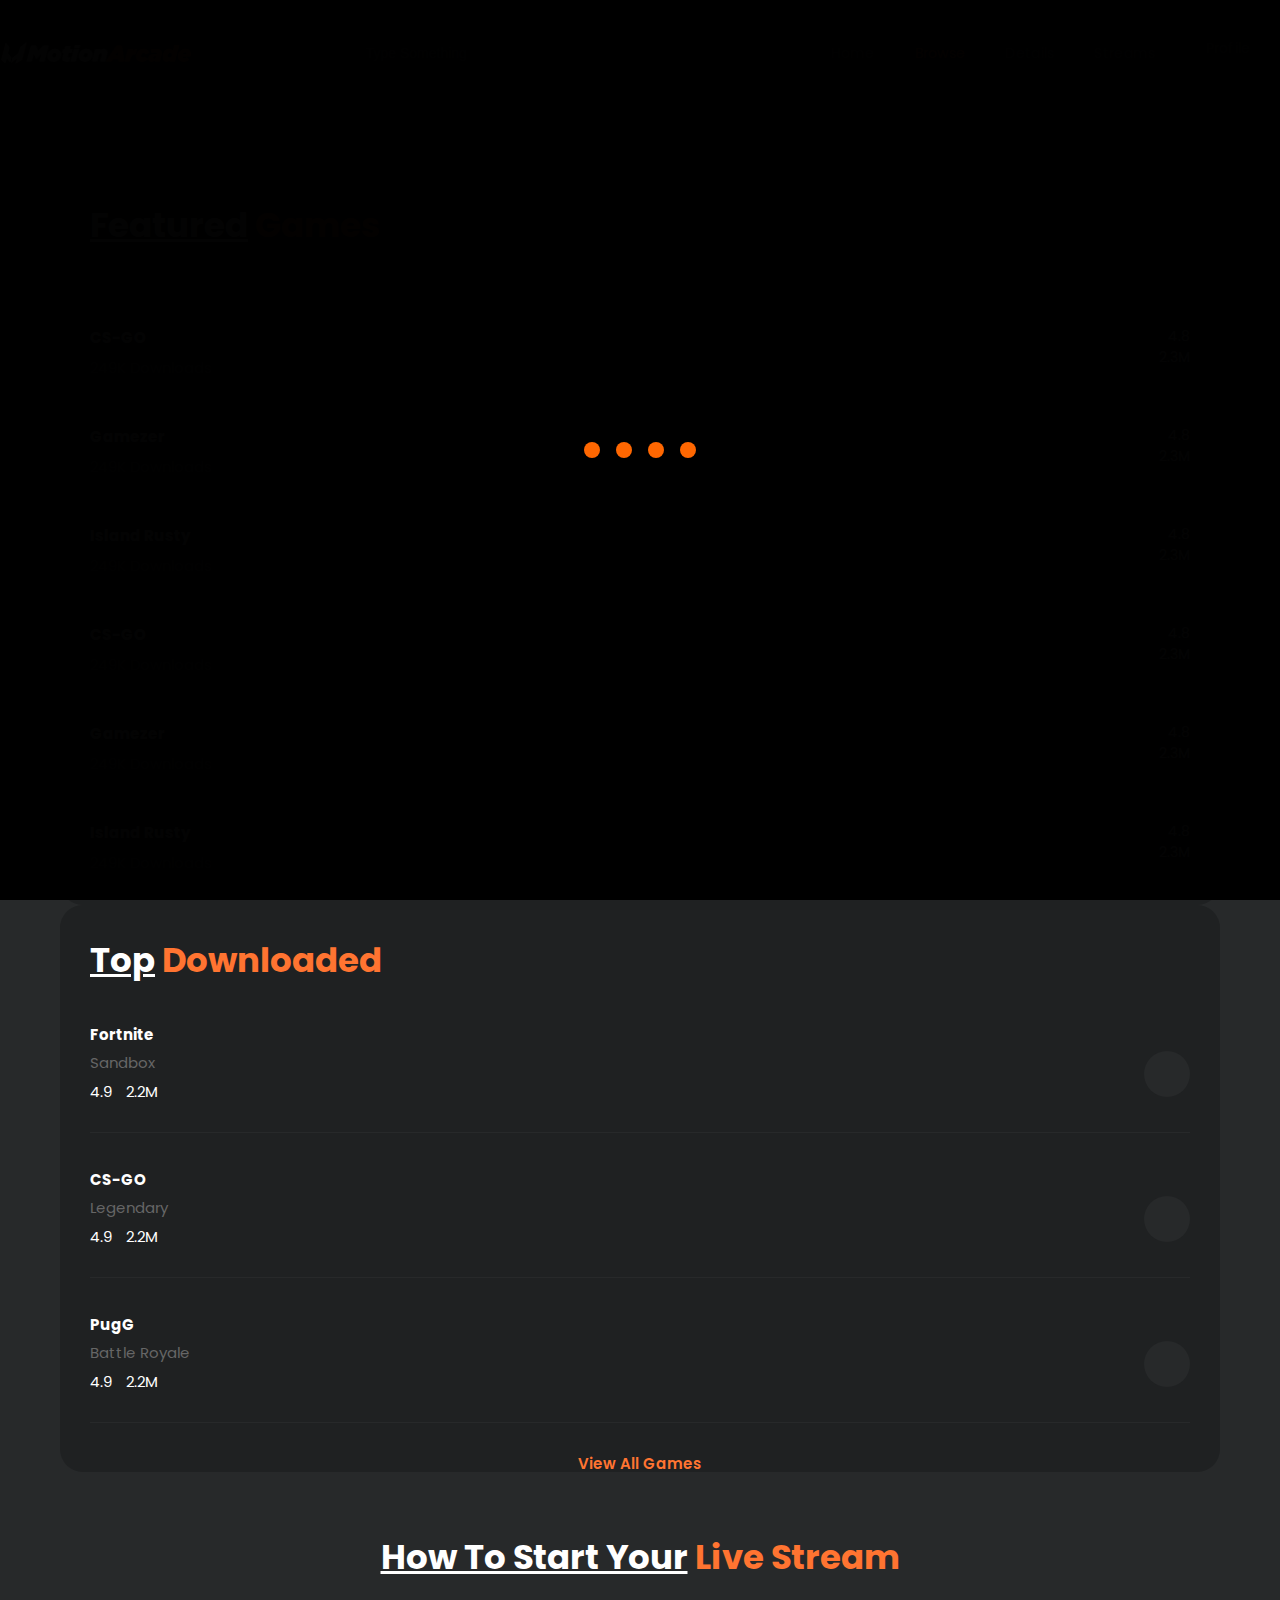
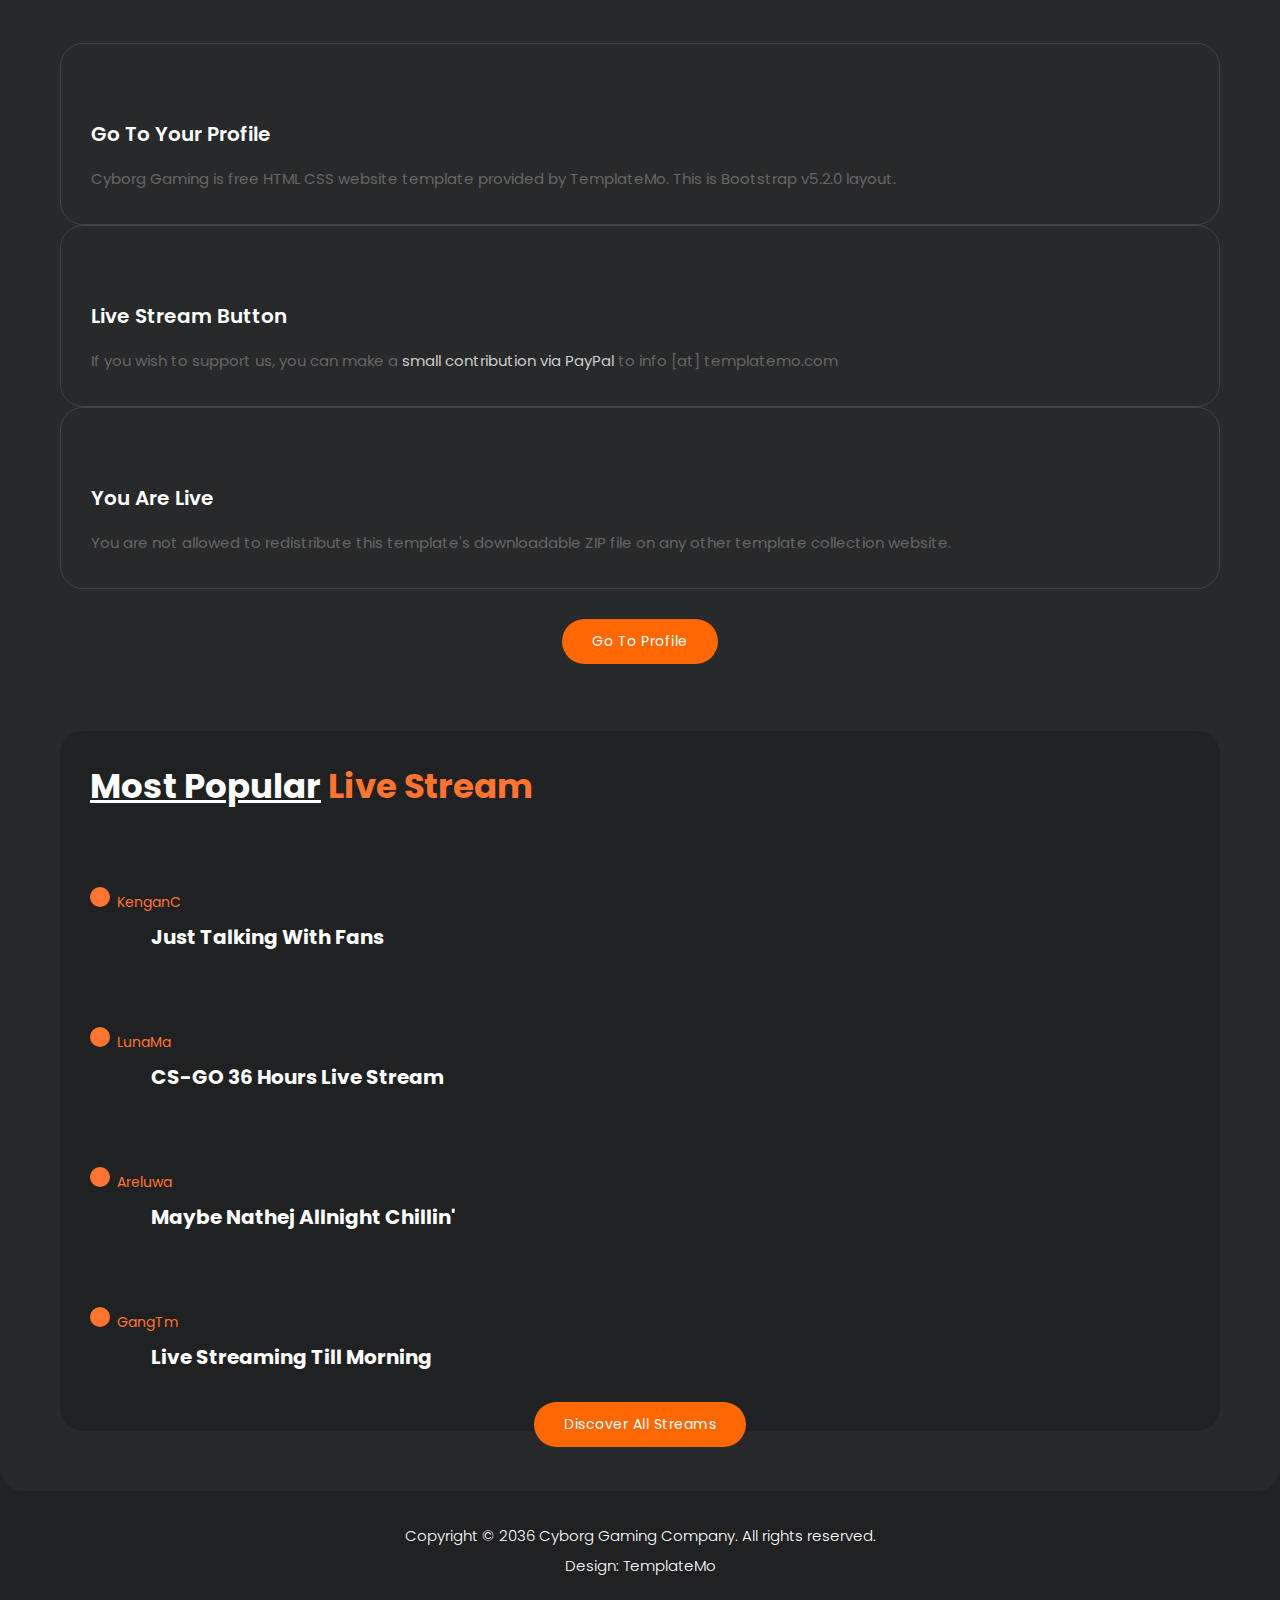
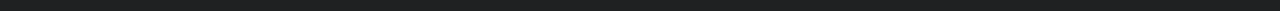
==== browse.html @ e54a21cc "sourav" ====
<!DOCTYPE html>
<html lang="en">

  <head>

    <meta charset="utf-8">
    <meta name="viewport" content="width=device-width, initial-scale=1, shrink-to-fit=no">

    <link href="https://fonts.googleapis.com/css2?family=Poppins:wght@100;200;300;400;500;600;700;800;900&display=swap" rel="stylesheet">

    <title>Cyborg - Awesome HTML5 Template</title>

    <!-- Bootstrap core CSS -->
    <link href="vendor/bootstrap/css/bootstrap.min.css" rel="stylesheet">


    <!-- Additional CSS Files -->
    <link rel="stylesheet" href="assets/css/fontawesome.css">
    <link rel="stylesheet" href="assets/css/ma-gaming.css">
    <link rel="stylesheet" href="assets/css/owl.css">
    <link rel="stylesheet" href="assets/css/animate.css">
    <link rel="stylesheet"href="https://unpkg.com/swiper@7/swiper-bundle.min.css"/>
<!--

MotionArcade

-->
  </head>

<body>

  <!-- ***** Preloader Start ***** -->
  <div id="js-preloader" class="js-preloader">
    <div class="preloader-inner">
      <span class="dot"></span>
      <div class="dots">
        <span></span>
        <span></span>
        <span></span>
      </div>
    </div>
  </div>
  <!-- ***** Preloader End ***** -->

  <!-- ***** Header Area Start ***** -->
  <header class="header-area header-sticky">
    <div class="container">
        <div class="row">
            <div class="col-12">
                <nav class="main-nav">
                    <!-- ***** Logo Start ***** -->
                    <a href="index.html" class="logo">
                        <img src="assets/images/logo.png" alt="">
                    </a>
                    <!-- ***** Logo End ***** -->
                    <!-- ***** Search End ***** -->
                    <div class="search-input">
                      <form id="search" action="#">
                        <input type="text" placeholder="Type Something" id='searchText' name="searchKeyword" onkeypress="handle" />
                        <i class="fa fa-search"></i>
                      </form>
                    </div>
                    <!-- ***** Search End ***** -->
                    <!-- ***** Menu Start ***** -->
                    <ul class="nav">
                        <li><a href="index.html">Home</a></li>
                        <li><a href="browse.html" class="active">Browse</a></li>
                        <li><a href="details.html">Details</a></li>
                        <li><a href="streams.html">Streams</a></li>
                        <li><a href="profile.html">Profile <img src="assets/images/profile-header.jpg" alt=""></a></li>
                    </ul>   
                    <a class='menu-trigger'>
                        <span>Menu</span>
                    </a>
                    <!-- ***** Menu End ***** -->
                </nav>
            </div>
        </div>
    </div>
  </header>
  <!-- ***** Header Area End ***** -->

  <div class="container">
    <div class="row">
      <div class="col-lg-12">
        <div class="page-content">

          <!-- ***** Featured Games Start ***** -->
          <div class="row">
            <div class="col-lg-8">
              <div class="featured-games header-text">
                <div class="heading-section">
                  <h4><em>Featured</em> Games</h4>
                </div>
                <div class="owl-features owl-carousel">
                  <div class="item">
                    <div class="thumb">
                      <img src="assets/images/featured-01.jpg" alt="">
                      <div class="hover-effect">
                        <h6>2.4K Streaming</h6>
                      </div>
                    </div>
                    <h4>CS-GO<br><span>249K Downloads</span></h4>
                    <ul>
                      <li><i class="fa fa-star"></i> 4.8</li>
                      <li><i class="fa fa-download"></i> 2.3M</li>
                    </ul>
                  </div>
                  <div class="item">
                    <div class="thumb">
                      <img src="assets/images/featured-02.jpg" alt="">
                      <div class="hover-effect">
                        <h6>2.4K Streaming</h6>
                      </div>
                    </div>
                    <h4>Gamezer<br><span>249K Downloads</span></h4>
                    <ul>
                      <li><i class="fa fa-star"></i> 4.8</li>
                      <li><i class="fa fa-download"></i> 2.3M</li>
                    </ul>
                  </div>
                  <div class="item">
                    <div class="thumb">
                      <img src="assets/images/featured-03.jpg" alt="">
                      <div class="hover-effect">
                        <h6>2.4K Streaming</h6>
                      </div>
                    </div>
                    <h4>Island Rusty<br><span>249K Downloads</span></h4>
                    <ul>
                      <li><i class="fa fa-star"></i> 4.8</li>
                      <li><i class="fa fa-download"></i> 2.3M</li>
                    </ul>
                  </div>
                  <div class="item">
                    <div class="thumb">
                      <img src="assets/images/featured-01.jpg" alt="">
                      <div class="hover-effect">
                        <h6>2.4K Streaming</h6>
                      </div>
                    </div>
                    <h4>CS-GO<br><span>249K Downloads</span></h4>
                    <ul>
                      <li><i class="fa fa-star"></i> 4.8</li>
                      <li><i class="fa fa-download"></i> 2.3M</li>
                    </ul>
                  </div>
                  <div class="item">
                    <div class="thumb">
                      <img src="assets/images/featured-02.jpg" alt="">
                      <div class="hover-effect">
                        <h6>2.4K Streaming</h6>
                      </div>
                    </div>
                    <h4>Gamezer<br><span>249K Downloads</span></h4>
                    <ul>
                      <li><i class="fa fa-star"></i> 4.8</li>
                      <li><i class="fa fa-download"></i> 2.3M</li>
                    </ul>
                  </div>
                  <div class="item">
                    <div class="thumb">
                      <img src="assets/images/featured-03.jpg" alt="">
                      <div class="hover-effect">
                        <h6>2.4K Streaming</h6>
                      </div>
                    </div>
                    <h4>Island Rusty<br><span>249K Downloads</span></h4>
                    <ul>
                      <li><i class="fa fa-star"></i> 4.8</li>
                      <li><i class="fa fa-download"></i> 2.3M</li>
                    </ul>
                  </div>
                </div>
              </div>
            </div>
            <div class="col-lg-4">
              <div class="top-downloaded">
                <div class="heading-section">
                  <h4><em>Top</em> Downloaded</h4>
                </div>
                <ul>
                  <li>
                    <img src="assets/images/game-01.jpg" alt="" class="templatemo-item">
                    <h4>Fortnite</h4>
                    <h6>Sandbox</h6>
                    <span><i class="fa fa-star" style="color: yellow;"></i> 4.9</span>
                    <span><i class="fa fa-download" style="color: #ff7431;"></i> 2.2M</span>
                    <div class="download">
                      <a href="#"><i class="fa fa-download"></i></a>
                    </div>
                  </li>
                  <li>
                    <img src="assets/images/game-02.jpg" alt="" class="templatemo-item">
                    <h4>CS-GO</h4>
                    <h6>Legendary</h6>
                    <span><i class="fa fa-star" style="color: yellow;"></i> 4.9</span>
                    <span><i class="fa fa-download" style="color: #ff7431;"></i> 2.2M</span>
                    <div class="download">
                      <a href="#"><i class="fa fa-download"></i></a>
                    </div>
                  </li>
                  <li>
                    <img src="assets/images/game-03.jpg" alt="" class="templatemo-item">
                    <h4>PugG</h4>
                    <h6>Battle Royale</h6>
                    <span><i class="fa fa-star" style="color: yellow;"></i> 4.9</span>
                    <span><i class="fa fa-download" style="color: #ff7431;"></i> 2.2M</span>
                    <div class="download">
                      <a href="#"><i class="fa fa-download"></i></a>
                    </div>
                  </li>
                </ul>
                <div class="text-button">
                  <a href="profile.html">View All Games</a>
                </div>
              </div>
            </div>
          </div>
          <!-- ***** Featured Games End ***** -->

          <!-- ***** Start Stream Start ***** -->
          <div class="start-stream">
            <div class="col-lg-12">
              <div class="heading-section">
                <h4><em>How To Start Your</em> Live Stream</h4>
              </div>
              <div class="row">
                <div class="col-lg-4">
                  <div class="item">
                    <div class="icon">
                      <img src="assets/images/service-01.jpg" alt="" style="max-width: 60px; border-radius: 50%;">
                    </div>
                    <h4>Go To Your Profile</h4>
                    <p>Cyborg Gaming is free HTML CSS website template provided by TemplateMo. This is Bootstrap v5.2.0 layout.</p>
                  </div>
                </div>
                <div class="col-lg-4">
                  <div class="item">
                    <div class="icon">
                      <img src="assets/images/service-02.jpg" alt="" style="max-width: 60px; border-radius: 50%;">
                    </div>
                    <h4>Live Stream Button</h4>
                    <p>If you wish to support us, you can make a <a href="https://paypal.me/templatemo" target="_blank">small contribution via PayPal</a> to info [at] templatemo.com</p>
                  </div>
                </div>
                <div class="col-lg-4">
                  <div class="item">
                    <div class="icon">
                      <img src="assets/images/service-03.jpg" alt="" style="max-width: 60px; border-radius: 50%;">
                    </div>
                    <h4>You Are Live</h4>
                    <p>You are not allowed to redistribute this template's downloadable ZIP file on any other template collection website.</p>
                  </div>
                </div>
                <div class="col-lg-12">
                  <div class="main-button">
                    <a href="profile.html">Go To Profile</a>
                  </div>
                </div>
              </div>
            </div>
          </div>
          <!-- ***** Start Stream End ***** -->

          <!-- ***** Live Stream Start ***** -->
          <div class="live-stream">
            <div class="col-lg-12">
              <div class="heading-section">
                <h4><em>Most Popular</em> Live Stream</h4>
              </div>
            </div>
            <div class="row">
              <div class="col-lg-3 col-sm-6">
                <div class="item">
                  <div class="thumb">
                    <img src="assets/images/stream-01.jpg" alt="">
                    <div class="hover-effect">
                      <div class="content">
                        <div class="live">
                          <a href="#">Live</a>
                        </div>
                        <ul>
                          <li><a href="#"><i class="fa fa-eye"></i> 1.2K</a></li>
                          <li><a href="#"><i class="fa fa-gamepad"></i> CS-GO</a></li>
                        </ul>
                      </div>
                    </div>
                  </div>
                  <div class="down-content">
                    <div class="avatar">
                      <img src="assets/images/avatar-01.jpg" alt="" style="max-width: 46px; border-radius: 50%; float: left;">
                    </div>
                    <span><i class="fa fa-check"></i> KenganC</span>
                    <h4>Just Talking With Fans</h4>
                  </div> 
                </div>
              </div>
              <div class="col-lg-3 col-sm-6">
                <div class="item">
                  <div class="thumb">
                    <img src="assets/images/stream-02.jpg" alt="">
                    <div class="hover-effect">
                      <div class="content">
                        <div class="live">
                          <a href="#">Live</a>
                        </div>
                        <ul>
                          <li><a href="#"><i class="fa fa-eye"></i> 1.2K</a></li>
                          <li><a href="#"><i class="fa fa-gamepad"></i> CS-GO</a></li>
                        </ul>
                      </div>
                    </div>
                  </div>
                  <div class="down-content">
                    <div class="avatar">
                      <img src="assets/images/avatar-02.jpg" alt="" style="max-width: 46px; border-radius: 50%; float: left;">
                    </div>
                    <span><i class="fa fa-check"></i> LunaMa</span>
                    <h4>CS-GO 36 Hours Live Stream</h4>
                  </div> 
                </div>
              </div>
              <div class="col-lg-3 col-sm-6">
                <div class="item">
                  <div class="thumb">
                    <img src="assets/images/stream-03.jpg" alt="">
                    <div class="hover-effect">
                      <div class="content">
                        <div class="live">
                          <a href="#">Live</a>
                        </div>
                        <ul>
                          <li><a href="#"><i class="fa fa-eye"></i> 1.2K</a></li>
                          <li><a href="#"><i class="fa fa-gamepad"></i> CS-GO</a></li>
                        </ul>
                      </div>
                    </div>
                  </div>
                  <div class="down-content">
                    <div class="avatar">
                      <img src="assets/images/avatar-03.jpg" alt="" style="max-width: 46px; border-radius: 50%; float: left;">
                    </div>
                    <span><i class="fa fa-check"></i> Areluwa</span>
                    <h4>Maybe Nathej Allnight Chillin'</h4>
                  </div> 
                </div>
              </div>
              <div class="col-lg-3 col-sm-6">
                <div class="item">
                  <div class="thumb">
                    <img src="assets/images/stream-04.jpg" alt="">
                    <div class="hover-effect">
                      <div class="content">
                        <div class="live">
                          <a href="#">Live</a>
                        </div>
                        <ul>
                          <li><a href="#"><i class="fa fa-eye"></i> 1.2K</a></li>
                          <li><a href="#"><i class="fa fa-gamepad"></i> CS-GO</a></li>
                        </ul>
                      </div>
                    </div>
                  </div>
                  <div class="down-content">
                    <div class="avatar">
                      <img src="assets/images/avatar-04.jpg" alt="" style="max-width: 46px; border-radius: 50%; float: left;">
                    </div>
                    <span><i class="fa fa-check"></i> GangTm</span>
                    <h4>Live Streaming Till Morning</h4>
                  </div> 
                </div>
              </div>
              <div class="col-lg-12">
                <div class="main-button">
                  <a href="streams.html">Discover All Streams</a>
                </div>
              </div>
            </div>
          </div>
          <!-- ***** Live Stream End ***** -->

        </div>
      </div>
    </div>
  </div>
  
  <footer>
    <div class="container">
      <div class="row">
        <div class="col-lg-12">
          <p>Copyright © 2036 <a href="#">Cyborg Gaming</a> Company. All rights reserved. 
          
          <br>Design: <a href="https://templatemo.com" target="_blank" title="free CSS templates">TemplateMo</a></p>
        </div>
      </div>
    </div>
  </footer>


  <!-- Scripts -->
  <!-- Bootstrap core JavaScript -->
  <script src="vendor/jquery/jquery.min.js"></script>
  <script src="vendor/bootstrap/js/bootstrap.min.js"></script>

  <script src="assets/js/isotope.min.js"></script>
  <script src="assets/js/owl-carousel.js"></script>
  <script src="assets/js/tabs.js"></script>
  <script src="assets/js/popup.js"></script>
  <script src="assets/js/custom.js"></script>


  </body>

</html>
---- assets/css/ma-gaming.css ----
/* ---------------------------------------------
Table of contents
------------------------------------------------
01. font & reset css
02. reset
03. global styles
04. header
05. banner
06. features
07. testimonials
08. contact
09. footer

--------------------------------------------- */
/* 
---------------------------------------------
font & reset css
--------------------------------------------- 
*/
@import url("https://fonts.googleapis.com/css2?family=Poppins:wght@100;200;300;400;500;600;700;800;900");
/* 
---------------------------------------------
reset
--------------------------------------------- 
*/
html, body, div, span, applet, object, iframe, h1, h2, h3, h4, h5, h6, p, blockquote, div
pre, a, abbr, acronym, address, big, cite, code, del, dfn, em, font, img, ins, kbd, q,
s, samp, small, strike, strong, sub, sup, tt, var, b, u, i, center, dl, dt, dd, ol, ul, li,
figure, header, nav, section, article, aside, footer, figcaption {
  margin: 0;
  padding: 0;
  border: 0;
  outline: 0;
}

.clearfix:after {
  content: ".";
  display: block;
  clear: both;
  visibility: hidden;
  line-height: 0;
  height: 0;
}

.clearfix {
  display: inline-block;
}

html[xmlns] .clearfix {
  display: block;
}

* html .clearfix {
  height: 1%;
}

ul, li {
  padding: 0;
  margin: 0;
  list-style: none;
}

header, nav, section, article, aside, footer, hgroup {
  display: block;
}

* {
  box-sizing: border-box;
}

html, body {
  font-family: 'Poppins', sans-serif;
  font-weight: 400;
  background-color: #1e1e1e;
  font-size: 16px;
  -ms-text-size-adjust: 100%;
  -webkit-font-smoothing: antialiased;
  -moz-osx-font-smoothing: grayscale;
}

a {
	color: #CCC;
  text-decoration: none !important;
}
a:hover {
	color: rgb(255, 187, 153);
}

h1, h2, h3, h4, h5, h6 {
  margin-top: 0px;
  margin-bottom: 0px;
  color: #fff;
  font-weight: 700;
}

ul {
  margin-bottom: 0px;
}

p {
  font-size: 15px;
  line-height: 30px;
  color: #fff;
}

img {
  width: 100%;
  overflow: hidden;
}

/* 
---------------------------------------------
Global Styles
--------------------------------------------- 
*/
html,
body {
  background: #1f2122;
  font-family: 'Poppins', sans-serif;
}

body .page-content {
  margin-top: 110px;
  background-color: #27292a;
  padding: 60px;
  border-radius: 23px;
}

p {
  font-size: 15px;
  color: #666;
  line-height: 30px;
  margin-bottom: 0px;
}

::selection {
  background: #ff6701;
  color: #fff;
}

::-moz-selection {
  background: #ff6701;
  color: #fff;
}

.templatemo-item {
	max-width: 80px; 
	border-radius: 23px;
}

.main-button a {
  font-size: 14px;
  color: #fff;
  background-color: #ff6701;
  padding: 12px 30px;
  display: inline-block;
  border-radius: 25px;
  font-weight: 400;
  text-transform: capitalize;
  letter-spacing: 0.5px;
  transition: all .3s;
  position: relative;
  overflow: hidden;
}

.main-button a:hover {
  background-color: #fff;
  color: #ff6701;
}

.main-border-button a {
  font-size: 14px;
  color: #ff7431;
  background-color: transparent;
  border: 1px solid #ff7431;
  padding: 12px 30px;
  display: inline-block;
  border-radius: 25px;
  font-weight: 400;
  text-transform: capitalize;
  letter-spacing: 0.5px;
  transition: all .3s;
  position: relative;
  overflow: hidden;
}

.main-border-button a:hover {
  border-color: #fff;
  background-color: #fff;
  color: #ff6701;
}

.border-no-active a {
  border-color: #666;
  color: #666;
}

.border-no-active a:hover{
  border-color: #666;
  color: #666;
  background-color: transparent;
}

section {
  margin-top: 120px;
}

.heading-section h4 {
  color: #ff7431;
  font-size: 34px;
  text-decoration: none;
  margin-bottom: 30px;
}

.heading-section h4 em {
  color: #fff;
  font-style: normal;
  text-decoration: underline;
}

/* 
---------------------------------------------
Pre-loader Style
--------------------------------------------- 
*/

.js-preloader {
  position: fixed;
  top: 0;
  left: 0;
  right: 0;
  bottom: 0;
  background-color: rgba(0,0,0,0.99);
  display: -webkit-box;
  display: flex;
  -webkit-box-align: center;
  align-items: center;
  -webkit-box-pack: center;
  justify-content: center;
  opacity: 1;
  visibility: visible;
  z-index: 9999;
  -webkit-transition: opacity 0.25s ease;
  transition: opacity 0.25s ease;
}

.js-preloader.loaded {
  opacity: 0;
  visibility: hidden;
  pointer-events: none;
}

@-webkit-keyframes dot {
  50% {
      -webkit-transform: translateX(96px);
      transform: translateX(96px);
  }
}

@keyframes dot {
  50% {
      -webkit-transform: translateX(96px);
      transform: translateX(96px);
  }
}

@-webkit-keyframes dots {
  50% {
      -webkit-transform: translateX(-31px);
      transform: translateX(-31px);
  }
}

@keyframes dots {
  50% {
      -webkit-transform: translateX(-31px);
      transform: translateX(-31px);
  }
}

.preloader-inner {
  position: relative;
  width: 142px;
  height: 40px;
  background: transparent;
}

.preloader-inner .dot {
  position: absolute;
  width: 16px;
  height: 16px;
  top: 12px;
  left: 15px;
  background: #ff6701;
  border-radius: 50%;
  -webkit-transform: translateX(0);
  transform: translateX(0);
  -webkit-animation: dot 2.8s infinite;
  animation: dot 2.8s infinite;
}

.preloader-inner .dots {
  -webkit-transform: translateX(0);
  transform: translateX(0);
  margin-top: 12px;
  margin-left: 31px;
  -webkit-animation: dots 2.8s infinite;
  animation: dots 2.8s infinite;
}

.preloader-inner .dots span {
  display: block;
  float: left;
  width: 16px;
  height: 16px;
  margin-left: 16px;
  background: #ff6701;
  border-radius: 50%;
}



/* 
---------------------------------------------
Header Style
--------------------------------------------- 
*/

.background-header {
  background-color: #fff !important;
  height: 70px!important;
  position: fixed!important;
  top: 0!important;
  left: 0;
  right: 0;
  box-shadow: 0px 0px 10px rgba(0,0,0,0.15)!important;
  -webkit-transition: all .5s ease 0s;
  -moz-transition: all .5s ease 0s;
  -o-transition: all .5s ease 0s;
  transition: all .5s ease 0s;
  display: none;
}

.header-area {
  background-color: transparent;
  position: absolute;
  height: 70px;
  top: 15px;
  left: 0;
  right: 0;
  z-index: 100;
  -webkit-transition: all .5s ease 0s;
  -moz-transition: all .5s ease 0s;
  -o-transition: all .5s ease 0s;
  transition: all .5s ease 0s;
}

.header-area .main-nav {
  min-height: 80px;
  background: transparent;
  display: flex;
  padding: 15px 0px;
  border-radius: 50px;
}

.background-header .main-nav {
  padding: 0px;
  background-color: transparent;
}

.header-area .main-nav #search {
  position: relative;
}

.header-area .main-nav #search input {
  background-color: #27292a;
  height: 46px;
  border-radius: 23px;
  border: none;
  color: #666;
  font-size: 14px;
  padding: 0px 15px 0px 45px;
}

.header-area .main-nav #search i {
  position: absolute;
  color: #666;
  left: 20px;
  top: 16px;
  width: 18px;
  height: 18px;
  font-size: 16px;
}

.header-area .main-nav .logo {
  border-right: 1px solid #27292a;
  flex-basis: 25%;
  margin-right: 5%;
  -webkit-transition: all 0.3s ease 0s;
  -moz-transition: all 0.3s ease 0s;
  -o-transition: all 0.3s ease 0s;
  transition: all 0.3s ease 0s;
}

.header-area .main-nav .logo img {
  width: 191px;
}

.background-header .main-nav .logo {
  margin-top: 8px;
}

.background-header .main-nav .logo img {
  width: 180px;
}

.header-area .main-nav .nav {
  display: inline-flex;
  flex-basis: 70%;
  justify-content: flex-end;
  vertical-align: middle;
  text-align: right;
  margin-top: 0px;
  margin-right: 0px;
  -webkit-transition: all 0.3s ease 0s;
  -moz-transition: all 0.3s ease 0s;
  -o-transition: all 0.3s ease 0s;
  transition: all 0.3s ease 0s;
  position: relative;
  z-index: 999;
}

.header-area .main-nav .nav li {
  padding-left: 10px;
  padding-right: 10px;
  display: inline-block;
}

.header-area .main-nav .nav li a {
  display: block;
  font-weight: 400;
  font-size: 14px;
  text-transform: capitalize;
  color: #666;
  -webkit-transition: all 0.3s ease 0s;
  -moz-transition: all 0.3s ease 0s;
  -o-transition: all 0.3s ease 0s;
  transition: all 0.3s ease 0s;
  border: transparent;
  padding: 13px 10px;
  border-radius: 18px;
  letter-spacing: .3px;
}

.header-area .main-nav .nav li:last-child a {
  background-color: #27292a;
  padding: 8px 10px 8px 20px;
  border-radius: 23px;
}

.header-area .main-nav .nav li:last-child a img {
  max-width: 30px;
  border-radius: 50%;
  margin-left: 5px;
}

.header-area .main-nav .nav li.has-sub ul.sub-menu li:last-child a:hover,
.background-header .main-nav .nav li.has-sub ul.sub-menu li:last-child a:hover {
  padding-left: 25px !important;
}

.header-area .main-nav .nav li:hover a,
.header-area .main-nav .nav li a.active {
  color: #ff6701 !important;
}

.header-area .main-nav .nav li:last-child:hover a,
.header-area .main-nav .nav li:last-child a.active {
  color: #fff !important;
  background-color: #ff6701 !important;
}

.background-header .main-nav .nav li:hover a,
.background-header .main-nav .nav li a.active {
  color: #fff;
  opacity: 1;
}

.header-area .main-nav .nav li.has-sub {
  position: relative;
  padding-right: 15px;
}

.header-area .main-nav .menu-trigger {
  cursor: pointer;
  display: block;
  position: absolute;
  top: 23px;
  width: 32px;
  height: 40px;
  text-indent: -9999em;
  z-index: 99;
  right: 20px;
  display: none;
}

.background-header .main-nav .menu-trigger {
  top: 17px;
}

.header-area .main-nav .menu-trigger span,
.header-area .main-nav .menu-trigger span:before,
.header-area .main-nav .menu-trigger span:after {
  -moz-transition: all 0.4s;
  -o-transition: all 0.4s;
  -webkit-transition: all 0.4s;
  transition: all 0.4s;
  background-color: #ff6701;
  display: block;
  position: absolute;
  width: 30px;
  height: 2px;
  left: 0;
}

.background-header .main-nav .menu-trigger span,
.background-header .main-nav .menu-trigger span:before,
.background-header .main-nav .menu-trigger span:after {
  background-color: #ff6701;
}

.header-area .main-nav .menu-trigger span:before,
.header-area .main-nav .menu-trigger span:after {
  -moz-transition: all 0.4s;
  -o-transition: all 0.4s;
  -webkit-transition: all 0.4s;
  transition: all 0.4s;
  background-color: #ff6701;
  display: block;
  position: absolute;
  width: 30px;
  height: 2px;
  left: 0;
  width: 75%;
}

.background-header .main-nav .menu-trigger span:before,
.background-header .main-nav .menu-trigger span:after {
  background-color: #ff6701;
}

.header-area .main-nav .menu-trigger span:before,
.header-area .main-nav .menu-trigger span:after {
  content: "";
}

.header-area .main-nav .menu-trigger span {
  top: 16px;
}

.header-area .main-nav .menu-trigger span:before {
  -moz-transform-origin: 33% 100%;
  -ms-transform-origin: 33% 100%;
  -webkit-transform-origin: 33% 100%;
  transform-origin: 33% 100%;
  top: -10px;
  z-index: 10;
}

.header-area .main-nav .menu-trigger span:after {
  -moz-transform-origin: 33% 0;
  -ms-transform-origin: 33% 0;
  -webkit-transform-origin: 33% 0;
  transform-origin: 33% 0;
  top: 10px;
}

.header-area .main-nav .menu-trigger.active span,
.header-area .main-nav .menu-trigger.active span:before,
.header-area .main-nav .menu-trigger.active span:after {
  background-color: transparent;
  width: 100%;
}

.header-area .main-nav .menu-trigger.active span:before {
  -moz-transform: translateY(6px) translateX(1px) rotate(45deg);
  -ms-transform: translateY(6px) translateX(1px) rotate(45deg);
  -webkit-transform: translateY(6px) translateX(1px) rotate(45deg);
  transform: translateY(6px) translateX(1px) rotate(45deg);
  background-color: #ff6701;
}

.background-header .main-nav .menu-trigger.active span:before {
  background-color: #ff6701;
}

.header-area .main-nav .menu-trigger.active span:after {
  -moz-transform: translateY(-6px) translateX(1px) rotate(-45deg);
  -ms-transform: translateY(-6px) translateX(1px) rotate(-45deg);
  -webkit-transform: translateY(-6px) translateX(1px) rotate(-45deg);
  transform: translateY(-6px) translateX(1px) rotate(-45deg);
  background-color: #ff6701;
}

.background-header .main-nav .menu-trigger.active span:after {
  background-color: #ff6701;
}

.header-area.header-sticky {
  min-height: 70px;
}

.header-area.header-sticky .nav li a.active {
  color: #fff;
}

@media (max-width: 1200px) {
  .header-area .main-nav .nav li {
    padding-left: 10px;
    padding-right: 10px;
  }
  .header-area .main-nav:before {
    display: none;
  }
}

@media (max-width: 992px) {
  .header-area {
    top: 0;
  }
  .header-area .main-nav {
    background-color: transparent;
    border-radius: 0px;
  }
  .header-area .main-nav .nav {
    height: auto;
    flex-basis: 100%;
  }
  .header-area .main-nav .logo {
    position: absolute;
    left: 30px;
    top: 15px;
  }
  .background-header .main-nav .logo {
    top: 0px;
  }
  .background-header .main-nav .border-button {
    top: 0px !important;
  }
  .header-area .main-nav .border-button {
    position: absolute;
    top: 15px;
    right: 70px;
  }
  .header-area.header-sticky .nav li a:hover,
  .header-area.header-sticky .nav li a.active {
    color: #ff6701!important;
    opacity: 1;
  }
  .header-area.header-sticky .nav li.search-icon a {
    width: 100%;
  }
  .header-area {
    background-color: #f7f7f7;
    padding: 0px 15px;
    height: 80px;
    box-shadow: none;
    text-align: center;
  }
  .header-area .container {
    padding: 0px;
  }
  .header-area .logo {
    margin-left: 0px;
  }
  .header-area .menu-trigger {
    display: block !important;
  }
  .header-area .main-nav {
    overflow: hidden;
  }
  .header-area .main-nav .nav {
    float: none;
    width: 100%;
    display: none;
    -webkit-transition: all 0s ease 0s;
    -moz-transition: all 0s ease 0s;
    -o-transition: all 0s ease 0s;
    transition: all 0s ease 0s;
    margin-left: 0px;
  }
  .header-area.header-sticky .nav {
    margin-top: 65px !important;
    text-align: center;
  }
  .background-header.header-sticky .nav {
    margin-top: 70px !important;
  }
  .header-area .main-nav .nav li:first-child {
    border-top: 1px solid #eee;
  }
  .header-area .main-nav .nav li {
    width: 100%;
    background: #fff;
    border-bottom: 1px solid #eee;
    padding-left: 0px !important;
    padding-right: 0px !important;
  }
  .header-area .main-nav .nav li a {
    height: 50px !important;
    line-height: 50px !important;
    padding: 0px !important;
    border: none !important;
    background: #fff !important;
    color: #1e1e1e !important;
  }
  .header-area .main-nav .nav li a:hover {
    background: #fff !important;
    color: #ff6701!important;
  }
  .header-area .main-nav .nav li:last-child a img {
    display: none;
  }
  .header-area .main-nav .nav li:last-child a:hover {
    color: #ff7431 !important;
    background-color: transparent !important;
  }
  .header-area .main-nav .nav li.has-sub ul.sub-menu {
    position: relative;
    visibility: inherit;
    opacity: 1;
    z-index: 1;
    transform: translateY(0%);
    top: 0px;
    width: 100%;
    box-shadow: none;
    height: 0px;
    transition: all 0s;
  }
  .header-area .main-nav .nav li.submenu ul li a {
    font-size: 12px;
    font-weight: 400;
  }
  .header-area .main-nav .nav li.submenu ul li a:hover:before {
    width: 0px;
  }
  .header-area .main-nav .nav li.has-sub ul.sub-menu {
    height: auto;
  }
  .header-area .main-nav .nav li.has-sub:after {
    color: #3B566E;
    right: 30px;
    font-size: 14px;
    top: 15px;
  }
  .header-area .main-nav .nav li.submenu:hover ul, .header-area .main-nav .nav li.submenu:focus ul {
    height: 0px;
  }
}

/* 
---------------------------------------------
Banner Style
--------------------------------------------- 
*/

.main-banner {
  background-image: url(../images/banner-bg.jpg);
  background-position: center center;
  background-size: cover;
  min-height: 380px;
  border-radius: 23px;
  padding: 80px 60px;
}

.main-banner h6 {
  font-size: 20px;
  color: #fff;
  font-weight: 400;
  margin-bottom: 25px;
}

.main-banner h4 {
  font-size: 45px;
  text-transform: uppercase;
  margin-bottom: 25px;
}

.main-banner h4 em {
  font-style: normal;
  color: #ff7431;
}

/* 
---------------------------------------------
Most Popular Style
--------------------------------------------- 
*/

.most-popular {
  margin-top: 60px;
  padding: 30px;
  background-color: #1f2122;
  border-radius: 23px;
}

.most-popular .item {
  background-color: #27292a;
  padding: 30px 15px;
  border-radius: 23px;
  margin-bottom: 30px;
}

.most-popular .item .item {
  padding: 0px;
  border-radius: 0px;
  background-color: transparent;
  margin-bottom: 0px;
}

.most-popular .item img {
  border-radius: 23px;
}

.most-popular .item h4 {
  font-size: 15px;
  margin-top: 20px;
  margin-bottom: 0px;
  display: inline-block;
}

.most-popular .item span {
  color: #666;
  display: block;
  margin-top: 7px;
  font-weight: 400;
}

.most-popular .item ul {
  float: right;
  margin-top: 20px;
}

.most-popular .item ul li {
  text-align: right;
  color: #fff;
  font-size: 14px;
}

.most-popular .item ul li:first-child i {
  color: yellow;
}

.most-popular .item ul li:last-child i {
  color: #ff7431;
}

.most-popular .main-button {
  text-align: center;
  margin-bottom: -53px;
}

/* 
---------------------------------------------
Gaming Library Style
--------------------------------------------- 
*/

.gaming-library {
  margin-top: 60px;
  padding: 30px;
  background-color: #1f2122;
  border-radius: 23px;
}

.gaming-library .item {
  border-bottom: 1px solid #27292a;
  margin-bottom: 20px;
  padding-bottom: 20px;
}

.gaming-library .last-item {
  margin-bottom: 30px;
}

.profile-library .last-item {
  border-bottom: none;
  padding-bottom: 0px;
  margin-bottom: 0px;
}

.gaming-library .item ul li {
  margin-top: 15px;
}

.gaming-library .item ul li img {
  margin-top: -30px;
}

.gaming-library .item ul li {
  display: inline-block;
  width: 17%;
}

.gaming-library .item ul li:first-child {
  width: 110px;
}

.gaming-library .item ul li:last-child {
  width: 15%;
  text-align: right;
}

.gaming-library .item ul li h4 {
  font-size: 15px;
  margin-bottom: 5px;
}

.gaming-library .item ul li span {
  color: #666;
  font-size: 14px;
}

.gaming-library .main-button {
  text-align: center;
  margin-bottom: -53px;
}

/* 
---------------------------------------------
Footer Style
--------------------------------------------- 
*/

footer p {
  text-align: center;
  padding: 30px 0px;
  color: #fff;
  font-weight: 300;
}

footer p a {
  color: #fff;
  transition: all .3s;
}

footer p a:hover {
  color: #ff7431;
}

/* 
---------------------------------------------
Featured Games Style
--------------------------------------------- 
*/

.featured-games {
  border-radius: 23px;
  background-color: #1f2122;
  padding: 30px;
}

.featured-games .item .thumb {
  position: relative;
  overflow: hidden;
}

.featured-games .item .thumb .hover-effect {
  position: absolute;
  bottom: -100px;
  text-align: center;
  width: 100%;
  opacity: 0;
  visibility: hidden;
  transition: all .4s;
}

.featured-games .item .thumb:hover .hover-effect {
  opacity: 1;
  visibility: visible;
  bottom: 15px;
}

.featured-games .item .thumb .hover-effect h6 {
  background-color: rgba(31,33,34,0.95);
  display: inline-block;
  color: #ff7431;
  font-weight: 600;
  font-size: 14px;
  padding: 10px 20px;
  border-radius: 25px;
}

.featured-games .item img {
  border-radius: 23px;
}

.featured-games .item h4 {
  font-size: 15px;
  margin-top: 20px;
  margin-bottom: 0px;
  display: inline-block;
}

.featured-games .item span {
  color: #666;
  display: block;
  margin-top: 7px;
  font-weight: 400;
}

.featured-games .item ul {
  float: right;
  margin-top: 20px;
}

.featured-games .item ul li {
  text-align: right;
  color: #fff;
  font-size: 14px;
}

.featured-games .item ul li:first-child i {
  color: yellow;
}

.featured-games .item ul li:last-child i {
  color: #ff7431;
}

.featured-games .owl-nav {
  position: absolute;
  margin: 0 auto;
  top: -70px;
  right: 0;
}

.featured-games .owl-nav .owl-prev {
  margin-right: 2.5px;
}

.featured-games .owl-nav .owl-next {
  margin-left: 2.5px;
}

.featured-games .owl-nav .owl-prev span,
.featured-games .owl-nav .owl-next span  {
  font-size: 36px;
  display: inline-block;
  color: #666;
  opacity: 1;
  transition: all .3s;
}

.featured-games .owl-nav .owl-prev span:hover,
.featured-games .owl-nav .owl-next span:hover {
  opacity: 1;
  color: #ff7431;
}

.top-downloaded {
  border-radius: 23px;
  background-color: #1f2122;
  padding: 30px;
  max-height: 567px;
  min-height: 567px;
}

.top-downloaded ul li {
  position: relative;
  display: inline-block;
  width: 100%;
}

.top-downloaded ul li img {
  float: left;
  margin-right: 15px;
}

.top-downloaded ul li h4 {
  font-size: 15px;
  padding-top: 7px;
}

.top-downloaded ul li h6 {
  font-size: 15px;
  color: #666;
  font-weight: 400;
  margin-top: 5px;
  margin-bottom: 5px;
}

.top-downloaded ul li span {
  color: #fff;
  font-size: 15px;
  margin-right: 10px;
}

.top-downloaded ul li .download i {
  position: absolute;
  right: 0;
  top: 50%;
  transform: translateY(-23px);
  width: 46px;
  height: 46px;
  text-align: center;
  line-height: 46px;
  color: #ff7431;
  background-color: #27292a;
  border-radius: 50%;
}

.top-downloaded ul li {
  border-bottom: 1px solid #27292a;
  margin-bottom: 28px;
  padding-bottom: 28px;
}

.top-downloaded .text-button  {
  text-align: center;
}

.top-downloaded .text-button a {
  font-weight: 600;
  color: #ff7431;
  font-size: 15px;
}

/* 
---------------------------------------------
Start Stream Style
--------------------------------------------- 
*/

.start-stream .heading-section {
  margin-top: 60px;
  text-align: center;
  margin-bottom: 60px;
}

.start-stream .item {
  padding: 30px;
  border: 1px solid #444;
  border-radius: 23px;
}

.start-stream .item h4 {
  font-size: 20px;
  margin-top: 20px;
  margin-bottom: 15px;
  font-weight: 600;
}

.start-stream .main-button {
  text-align: center;
  margin-top: 30px;
}

/* 
---------------------------------------------
Live Stream Style
--------------------------------------------- 
*/

.live-stream {
  margin-top: 60px;
  border-radius: 23px;
  background-color: #1f2122;
  padding: 30px;
}

.live-stream .item {
  margin-bottom: 30px;
}

.live-stream .thumb {
  position: relative;
  overflow: hidden;
  margin-bottom: 20px;
}

.live-stream .thumb img {
  border-radius: 23px; 
}

.live-stream .thumb:hover .hover-effect {
  opacity: 1;
  visibility: visible;
}

.live-stream .hover-effect {
  opacity: 0;
  visibility: hidden;
  transition: all .4s;
}

.live-stream .hover-effect .live a { 
  position: absolute;
  background-color: #ff7431;
  padding: 5px 10px;
  border-radius: 23px;
  color: #fff;
  font-size: 14px;
  right: 15px;
  top: 15px;
}

.live-stream .hover-effect ul {
  position: absolute;
  bottom: 20px;
  text-align: center;
  width: 100%;
}

.live-stream .hover-effect ul li {
  display: inline-block;
  margin: 0px 5px;
}

.live-stream .hover-effect ul li a {
  background-color: #ff7431;
  padding: 5px 10px;
  border-radius: 23px;
  color: #fff;
  font-size: 14px;
}

.live-stream .avatar img {
  margin-right: 15px;
}

.live-stream span i {
  color: #fff;
  background-color: #ff7431;
  border-radius: 50%;
  font-size: 12px;
  width: 20px;
  height: 20px;
  display: inline-block;
  text-align: center;
  line-height: 20px;
  margin-right: 3px;
}

.live-stream span {
  font-size: 14px;
  color: #ff7431;
}

.live-stream .down-content h4 {
  margin-top: 8px;
  font-size: 20px;
  font-weight: 700;
  margin-left: 61px;
}

.live-stream .main-button {
  text-align: center;
  margin-bottom: -53px;
}

/* 
---------------------------------------------
Featured Banner Style
--------------------------------------------- 
*/

.feature-banner .thumb {
  position: relative;
  max-height: 305px;
  overflow: hidden;
  border-radius: 23px;;
}

.feature-banner .thumb a {
  position: absolute;
  left: 50%;
  top: 50%;
  transform: translate(-23px, -23px);
  width: 46px;
  height: 46px;
  background-color: #fff;
  border-radius: 50%;
  display: inline-block;
  text-align: center;
  line-height: 46px;
  color: #ff7431;
}

/* 
---------------------------------------------
Game Details Style
--------------------------------------------- 
*/

.game-details h2 {
  font-size: 45px;
  text-transform: uppercase;
  text-align: center;
  margin: 60px 0px;
}

.game-details .content {
  border-radius: 23px;
  padding: 30px;
  background-color: #1f2122;
}

.game-details .content .left-info {
  background-color: #27292a;
  border-radius: 23px;
  padding: 30px;
  margin-bottom: 30px;
}

.game-details .content .left-info .left {
  float: left;
}

.game-details .content .left-info h4 {
  font-size: 15px;
  display: block;
}

.game-details .content .left-info span {
  color: #666;
  display: block;
  margin-top: 7px;
  font-weight: 400;
}

.game-details .content .left-info ul {
  text-align: right;
}

.game-details .content .left-info ul li {
  color: #fff;
  font-size: 14px;
  margin-bottom: 3px;
}

.game-details .content .left-info ul li:first-child i {
  color: yellow;
}

.game-details .content .left-info ul li:last-child i {
  color: #ff7431;
}

.game-details .content .right-info {
  background-color: #27292a;
  border-radius: 23px;
  padding: 30px;
  margin-bottom: 30px;
}

.game-details .content .right-info ul li {
  display: inline-block;
  width: 23%;
  text-align: center;
  font-size: 14px;
  color: #fff;
}

.game-details .content .right-info ul li i {
  display: block;
  margin-bottom: 12px;
}

.game-details .content .right-info ul li:first-child i {
  color: yellow;
} 

.game-details .content .right-info ul li i {
  color: #ff7431;
}

.game-details .main-border-button {
  margin-top: 35px;
}

.game-details .main-border-button a {
  text-align: center;
  width: 100%;
} 

/* 
---------------------------------------------
Other Related Style
--------------------------------------------- 
*/

.other-games {
  border-radius: 23px;
  padding: 30px 30px 0px 30px;
  background-color: #1f2122;
  margin-top: 60px;
}

.other-games .item {
  position: relative;
  border-bottom: 1px solid #27292a;
  padding-bottom: 52px;
  margin-bottom: 30px;
}

.other-games .item img {
  float: left;
  margin-right: 15px;
}

.other-games .item h4 {
  display: inline-block;
  font-size: 15px;
  margin-bottom: 5px;
  padding-top: 15px;
}

.other-games .item span {
  color: #666;
  font-size: 14px;
  display: block;
}

.other-games ul {
  position: absolute;
  right: 0;
  top: 15px;
}

.other-games ul li {
  color: #fff;
  font-size: 14px;
  margin-bottom: 3px;
}

.other-games ul li:first-child i {
  color: yellow;
}

.other-games ul li:last-child i {
  color: #ff7431;
}

/* 
---------------------------------------------
Top Streamers Style
--------------------------------------------- 
*/

.top-streamers {
  border-radius: 23px;
  background-color: #1f2122;
  padding: 30px;
  max-height: 567px;
  min-height: 567px;
}

.top-streamers ul li {
  display: inline-block;
  width: 100%;
  border-bottom: 1px solid #353637;
  margin-bottom: 25px;
  padding-bottom: 25px;
}

.top-streamers ul li:last-child {
  border-bottom: none;
  padding-bottom: 0px;
  margin-bottom: 0px;
}

.top-streamers ul li span {
  float: left;
  font-size: 15px;
  color: #fff;
  font-weight: 700;
  padding-top: 12px;
  margin-right: 10px;
}

.top-streamers ul li h6 {
  display: inline;
  font-size: 14px;
  color: #ff7431;
  font-weight: 400;
}

.top-streamers ul li h6 i {
  color: #fff;
  background-color: #ff7431;
  border-radius: 50%;
  font-size: 12px;
  width: 20px;
  height: 20px;
  display: inline-block;
  text-align: center;
  line-height: 20px;
  margin-right: 3px;
}

.top-streamers ul li .main-button {
  float: right;
}

.top-streamers ul li .main-button a {
  padding: 8px 20px;
}

/* 
---------------------------------------------
Profile Style
--------------------------------------------- 
*/

.main-profile {
  border-radius: 23px;
  padding: 30px;
  background-color: #1f2122;
}

.main-profile .main-info span {
  font-size: 14px;
  color: #fff;
  background-color: #ff6701;
  padding: 8px 20px;
  display: inline-block;
  border-radius: 25px;
  font-weight: 400;
  text-transform: capitalize;
  letter-spacing: 0.5px;
  margin-bottom: 15px;
}

.main-profile .main-info h4 {
  margin-bottom: 20px;
}

.main-profile .main-info .main-border-button {
  margin-top: 25px;
}

.main-profile ul {
  border-radius: 23px;
  padding: 30px;
  background-color: #27292a;
}

.main-profile ul li {
  width: 100%;
  font-size: 14px;
  color: #666;
  margin-bottom: 20px;
  padding-bottom: 20px;
  border-bottom: 1px solid #666;
}

.main-profile ul li span {
  float: right;
  font-weight: 500;
  color: #ff7431;
}

.main-profile ul li:last-child {
  border-bottom: none;
  padding-bottom: 0;
  margin-bottom: 0;
}

.clips {
  margin-top: 30px;
  border-top: 2px solid #27292a;
}

.clips .heading-section {
  margin-top: 30px;
}

.clips .item  {
  border-radius: 23px;
  padding: 30px 15px;
  background-color: #27292a;
  margin-bottom: 30px;
}

.clips .item .thumb {
  position: relative;
  margin-bottom: 15px;
}

.clips .item .thumb a {
  position: absolute;
    left: 50%;
    top: 50%;
    transform: translate(-23px, -23px);
    width: 46px;
    height: 46px;
    background-color: #fff;
    border-radius: 50%;
    display: inline-block;
    text-align: center;
    line-height: 46px;
    color: #ff7431;
}

.clips .item h4 {
  font-size: 15px;
  display: inline-block;
}

.clips .item span i {
  color: #ff7431;
}

.clips .item span {
  float: right;
  color: #fff;
  font-size: 14px;
}

.clips .main-button {
  margin-top: 10px;
  text-align: center;
}

/* 
---------------------------------------------
Responsive Style
--------------------------------------------- 
*/

body {
  overflow-x: hidden;
}

@media (max-width: 767px) {
  body .page-content {
    padding: 0px 30px;
  }
  .main-banner {
    text-align: center;
  }
  .main-banner h4 {
    font-size: 35px;
  }
  .gaming-library .item ul li,
  .gaming-library .item ul li:first-child,
  .gaming-library .item ul li:last-child {
    width: 100% !important;
    text-align: center !important;
  }
  .gaming-library .item ul li {
    margin-top: 30px;
  }
  .top-downloaded ul li .download i {
    top: 20px;
    width: 30px;
    height: 30px;
    line-height: 30px;
  }
  .top-downloaded ul li img {
    margin-right: 10px;
  }
  .top-downloaded ul li span {
    font-size: 14px;
  }
  .top-streamers ul li .main-button {
    float: none;
    margin-top: 10px;
  }
  .top-streamers ul li .main-button a {
    width: 100%;
    text-align: center;
  }
  .top-streamers,
  .top-downloaded {
    max-height: 100%;
    min-height: 100%;
  }
  .most-popular .item .inner-item {
    margin-bottom: 20px;
  }
}

@media (max-width: 992px) {
  .background-header {
  display: inline-block;
  }
  .header-area .main-nav #search {
    display: none;
  }
  .heading-section h4 {
    font-size: 20px;
  }
  .gaming-library .item ul li {
    width: 48% !important;
  }
  .gaming-library .item ul li:last-child {
    text-align: left;
  }
  .featured-games {
    margin-bottom: 60px;
  }
  .start-stream .item {
    margin: 15px 0px;
  }
  .feature-banner .thumb {
    margin-top: 30px;
  }
  .main-profile .main-info {
    margin: 45px 0px;
  }
}

@media (max-width: 1200px) {
  .header-area .main-nav .nav li {
    padding-right: 5px;
    padding-left: 5px;
  }
  .header-area .main-nav .logo {
    margin-right: 30px;
    border-right: none;
  }
  .gaming-library .item ul li {
    width: 16%;
  }
}
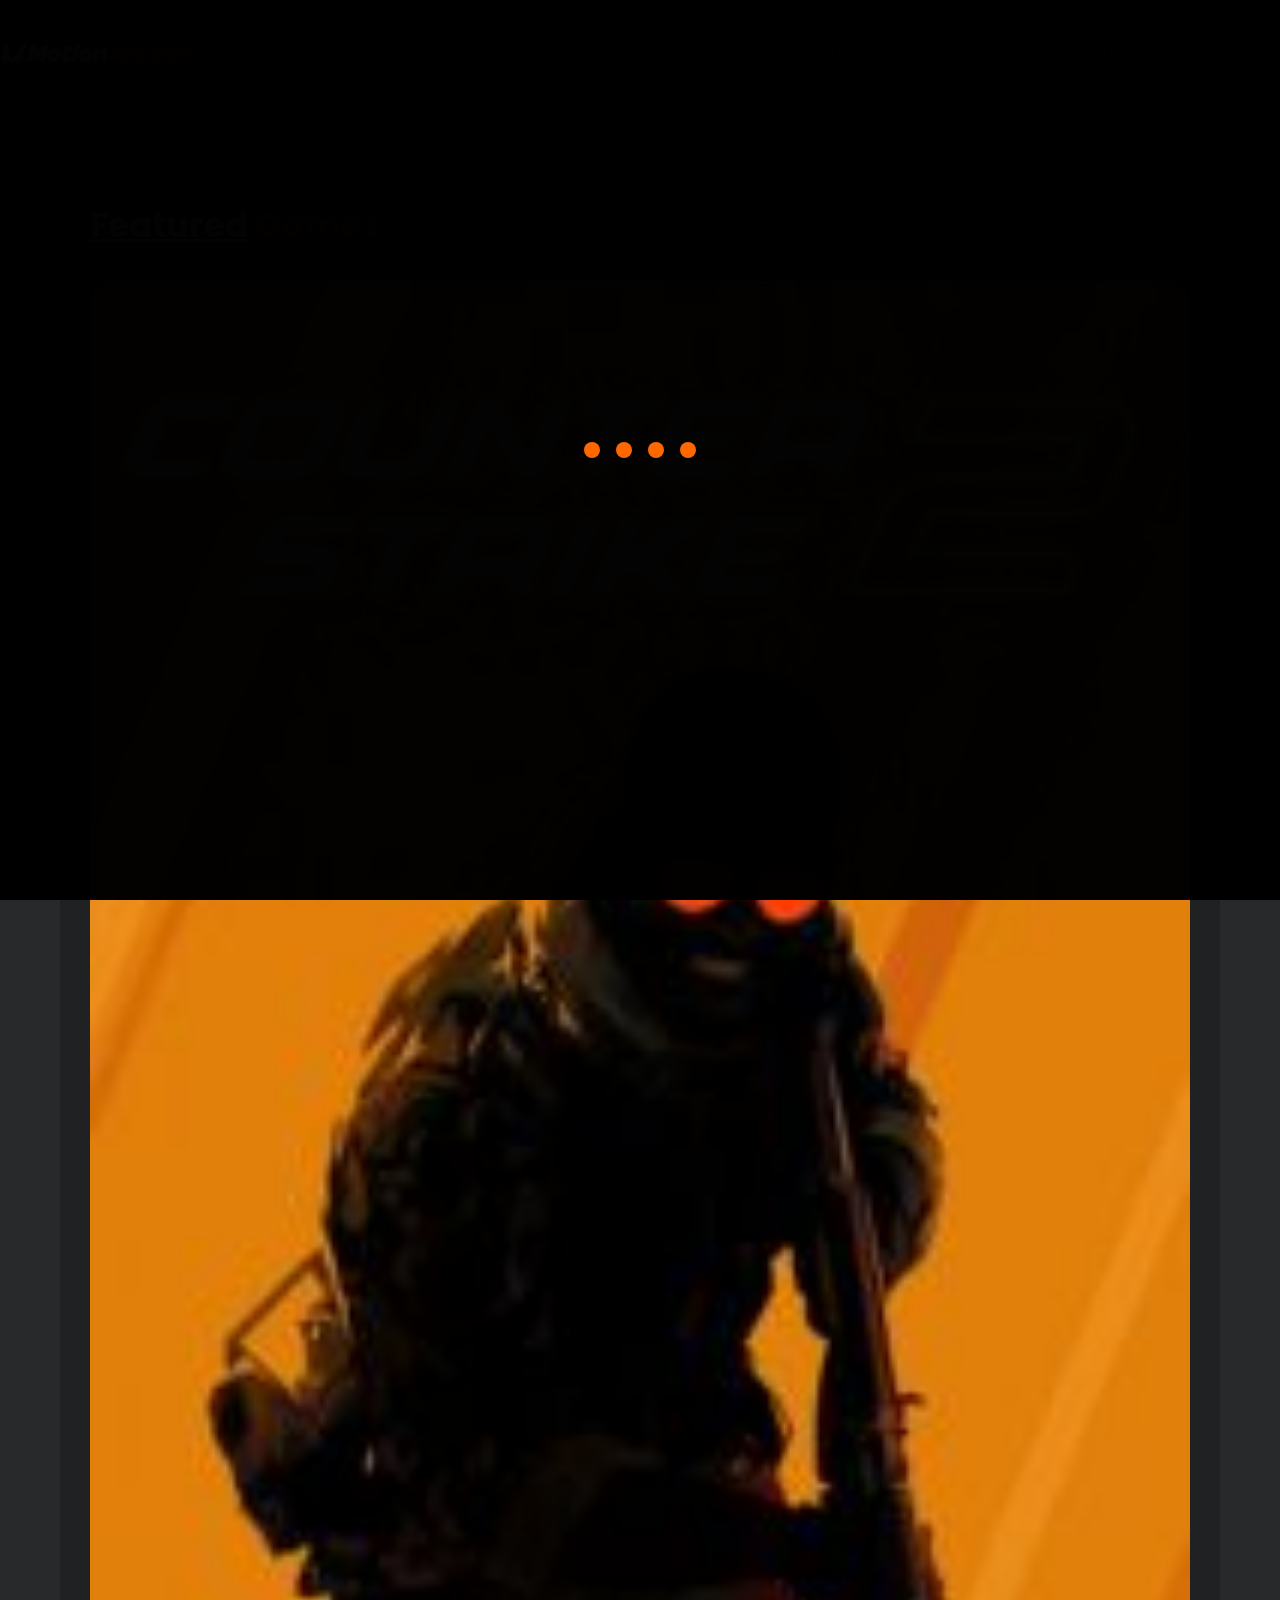
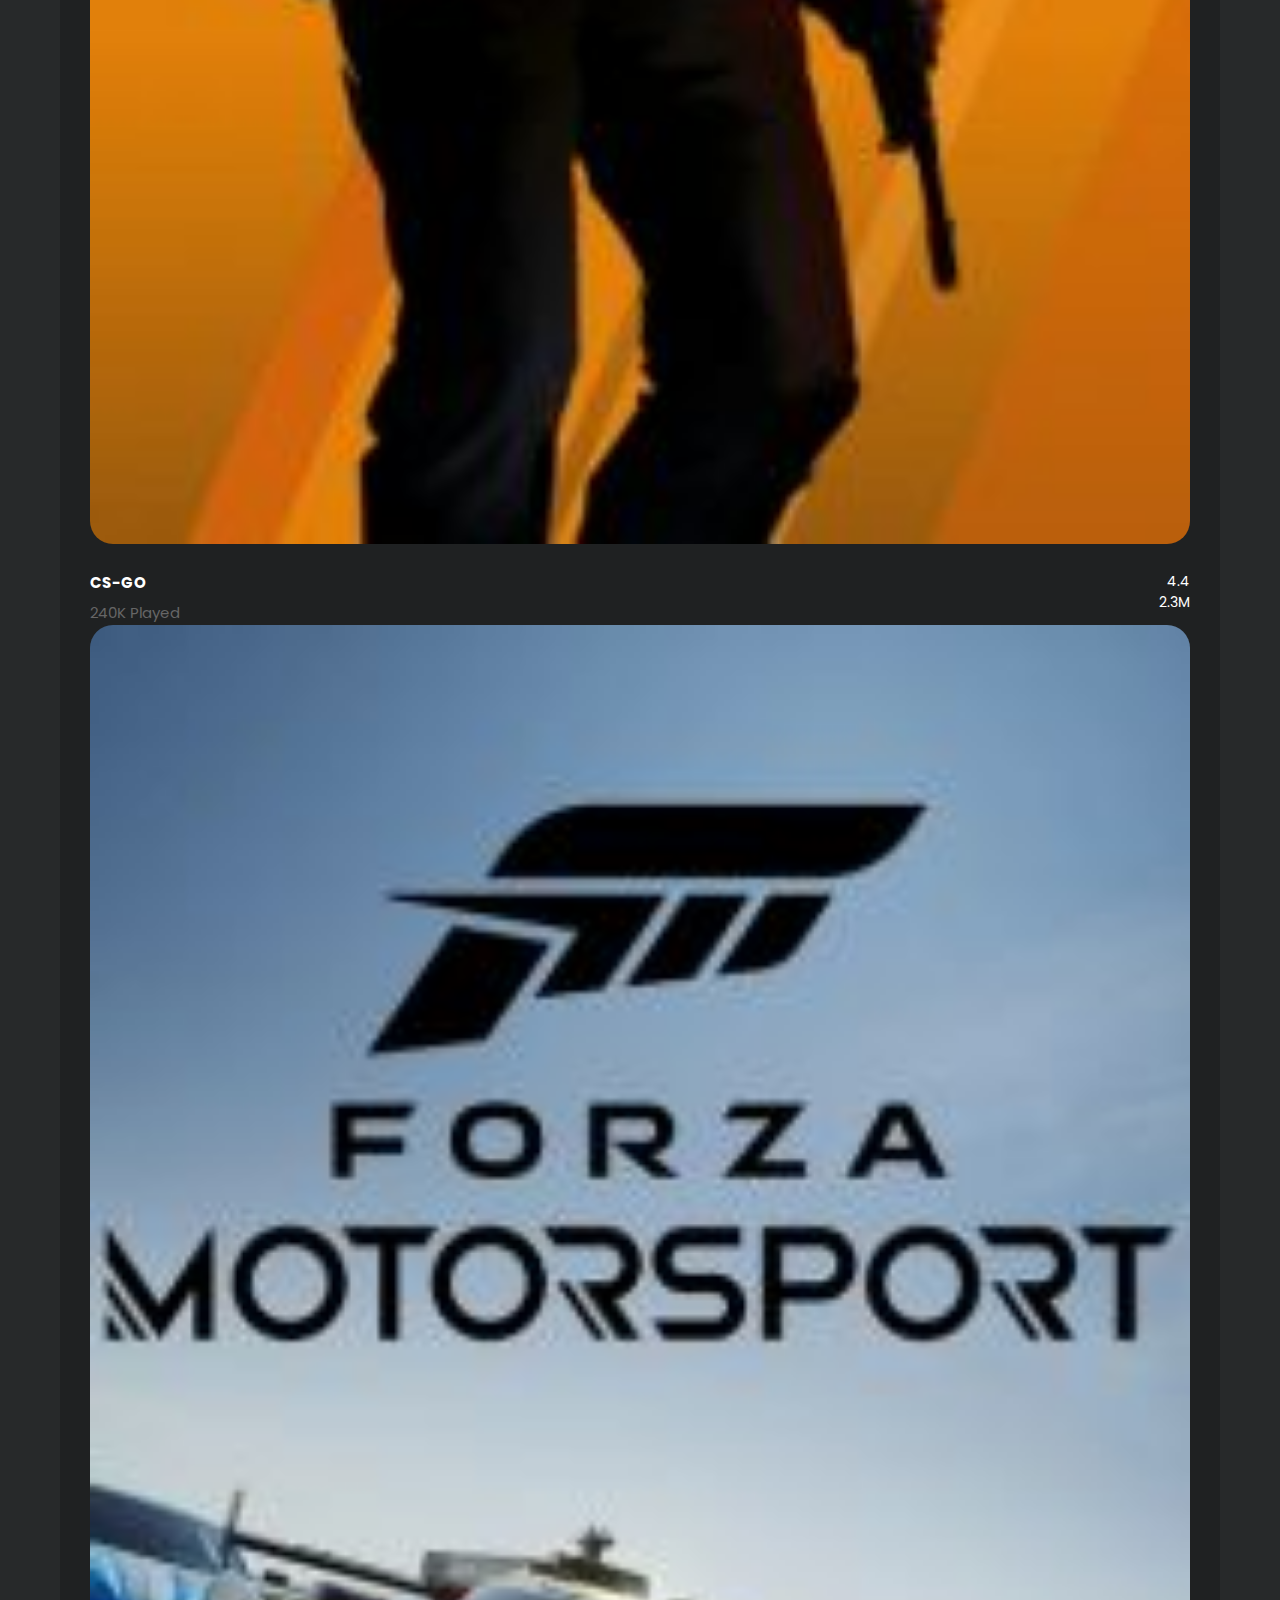
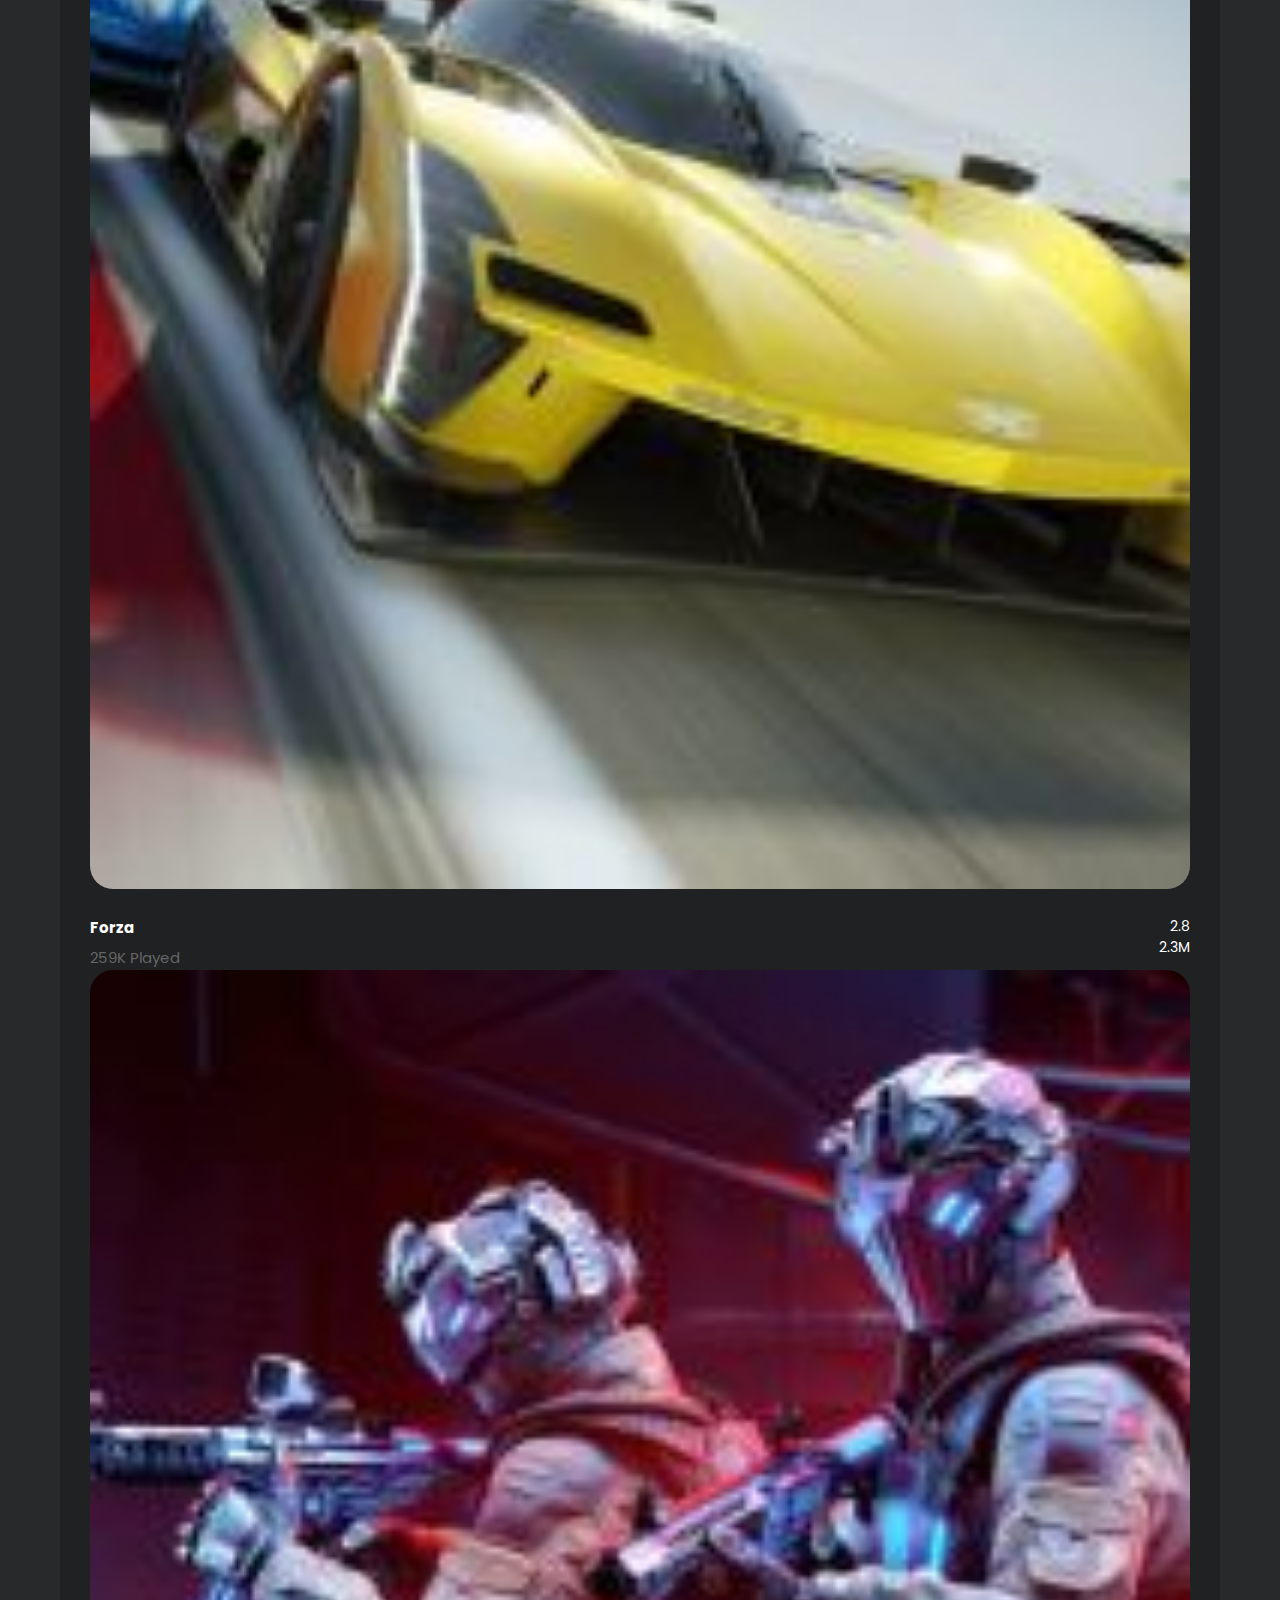
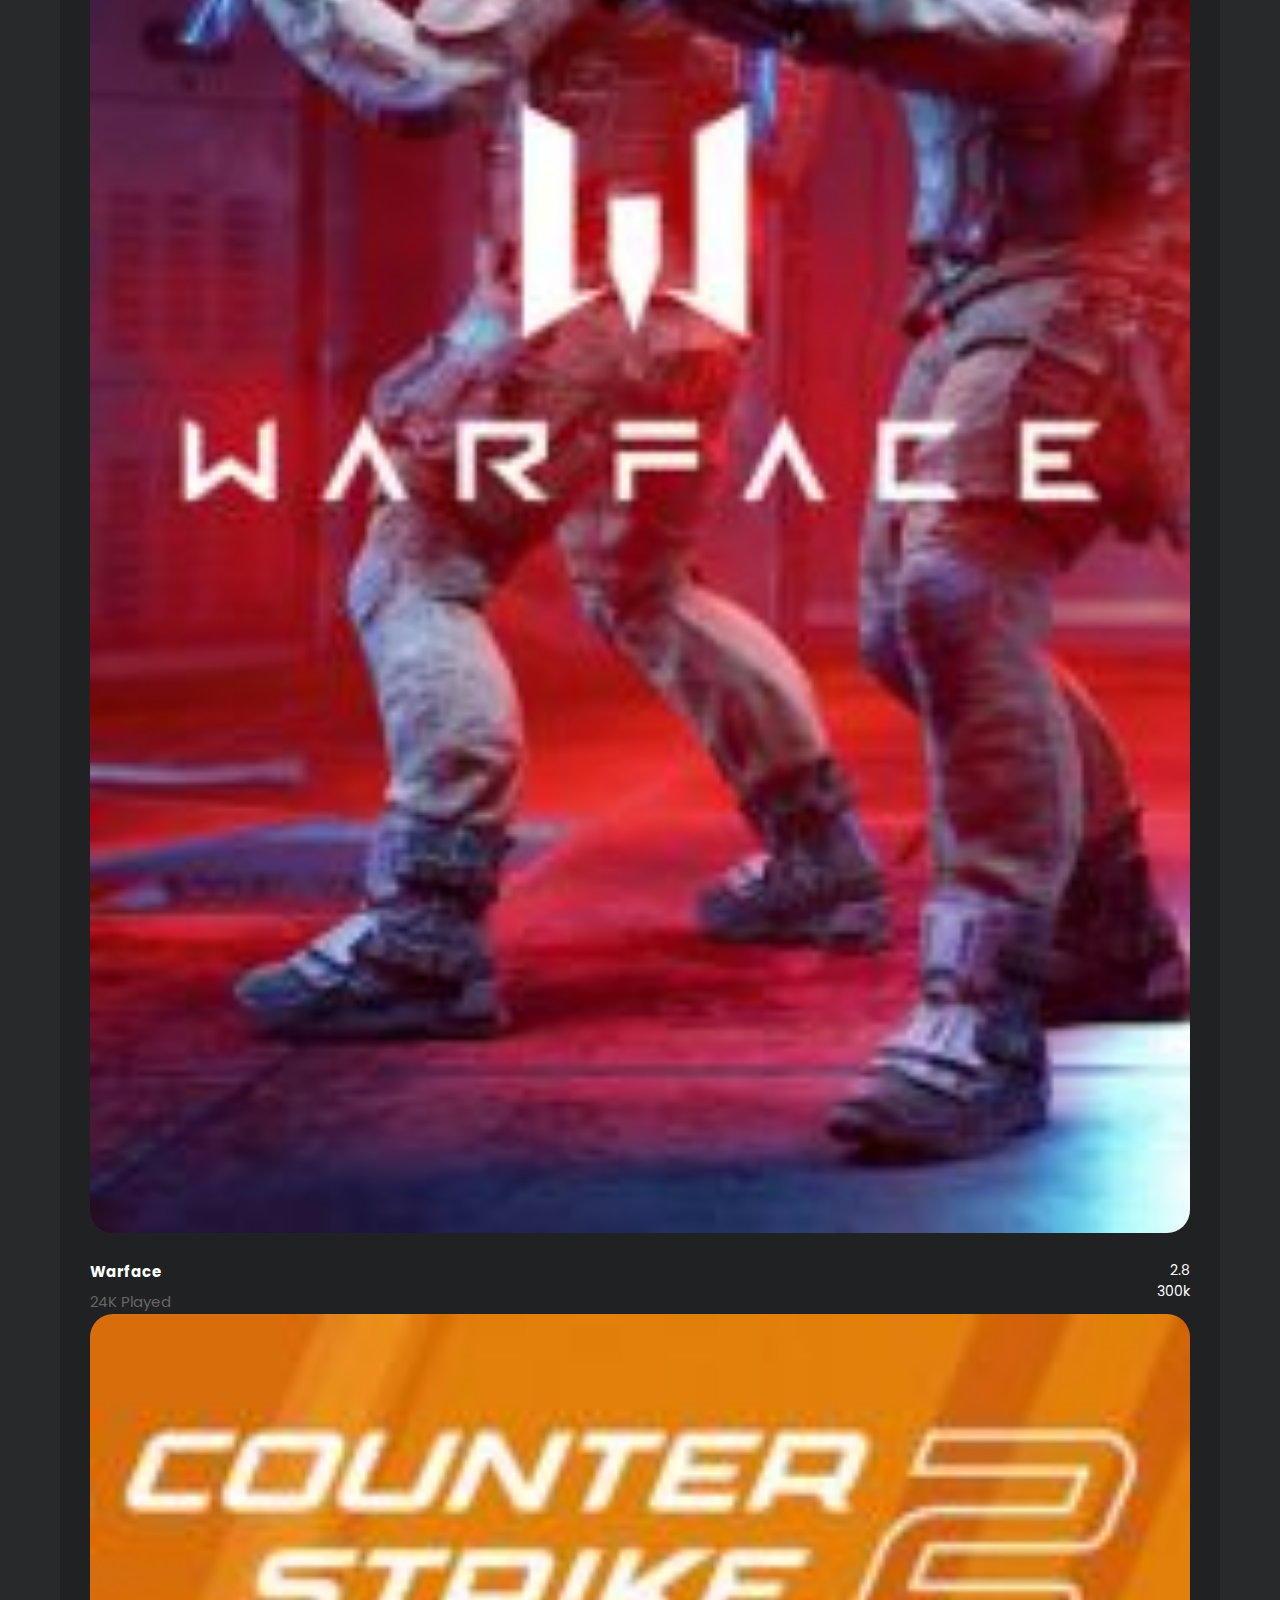
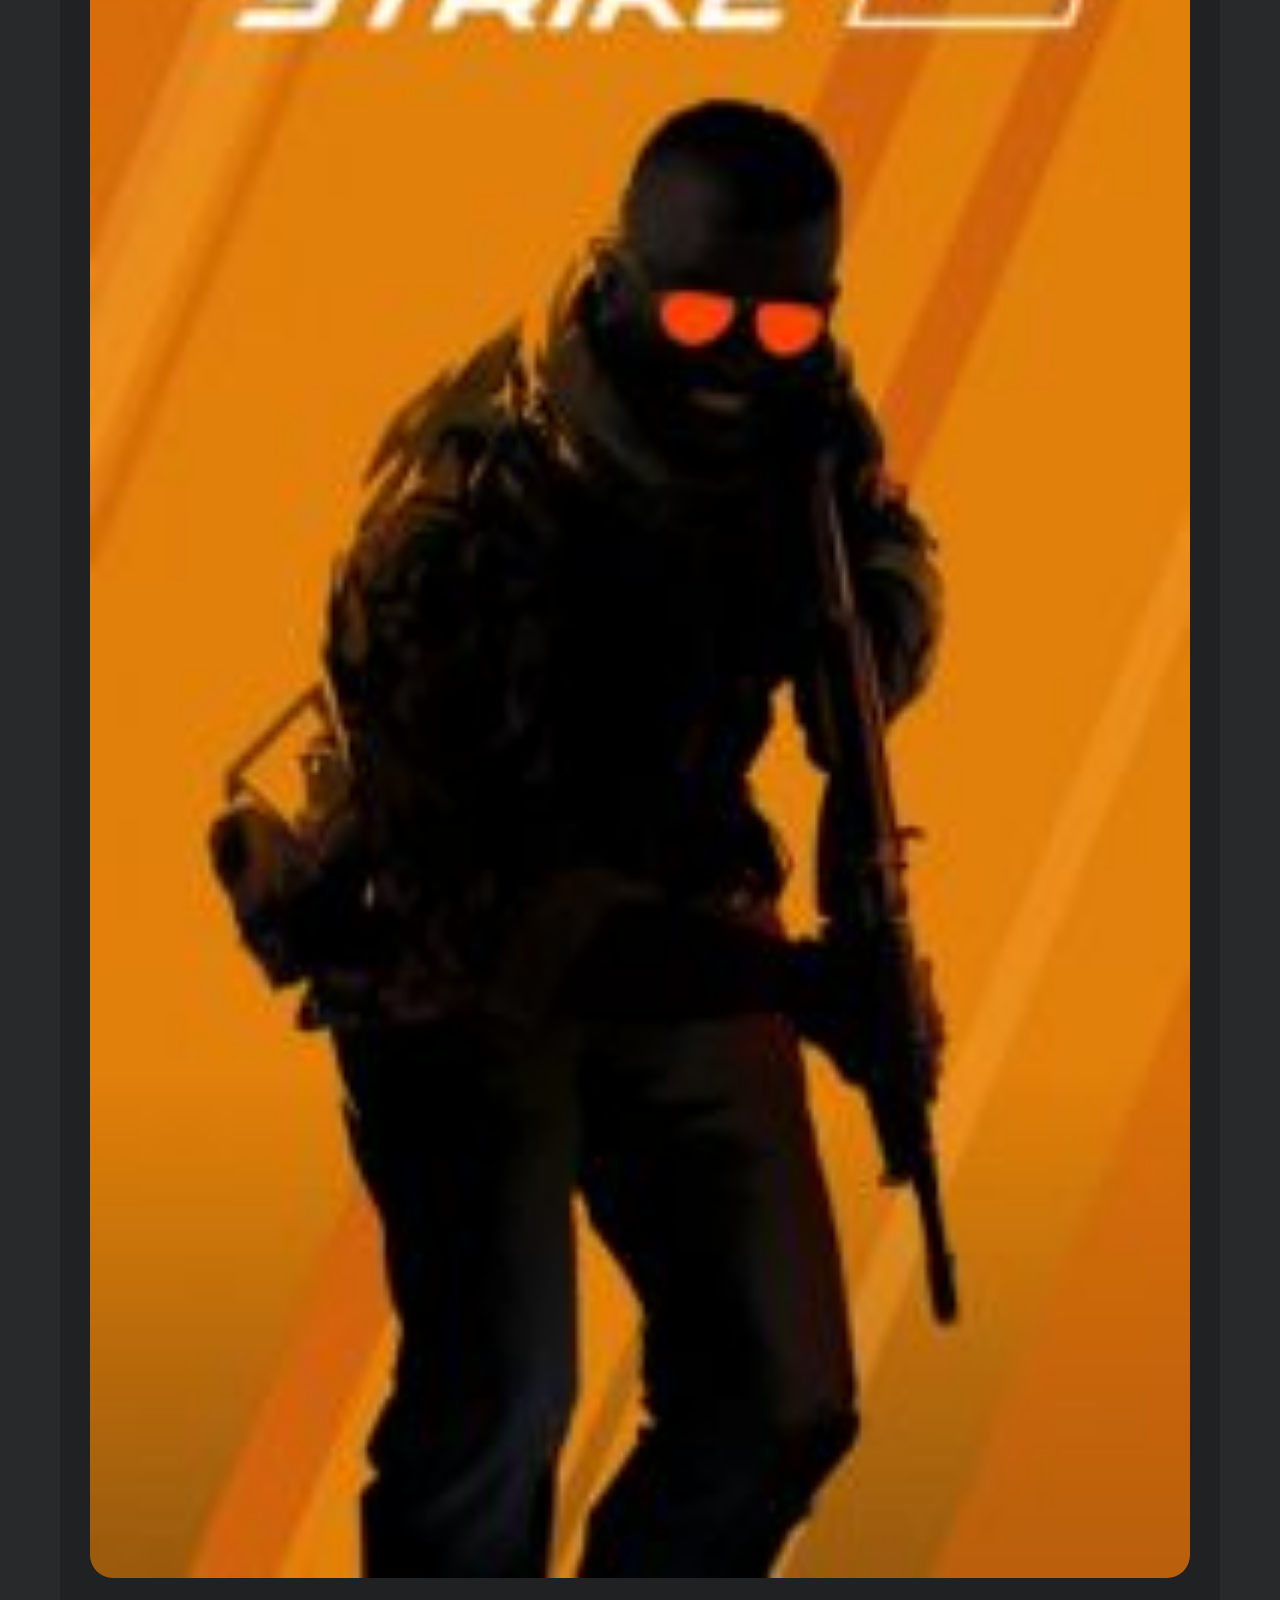
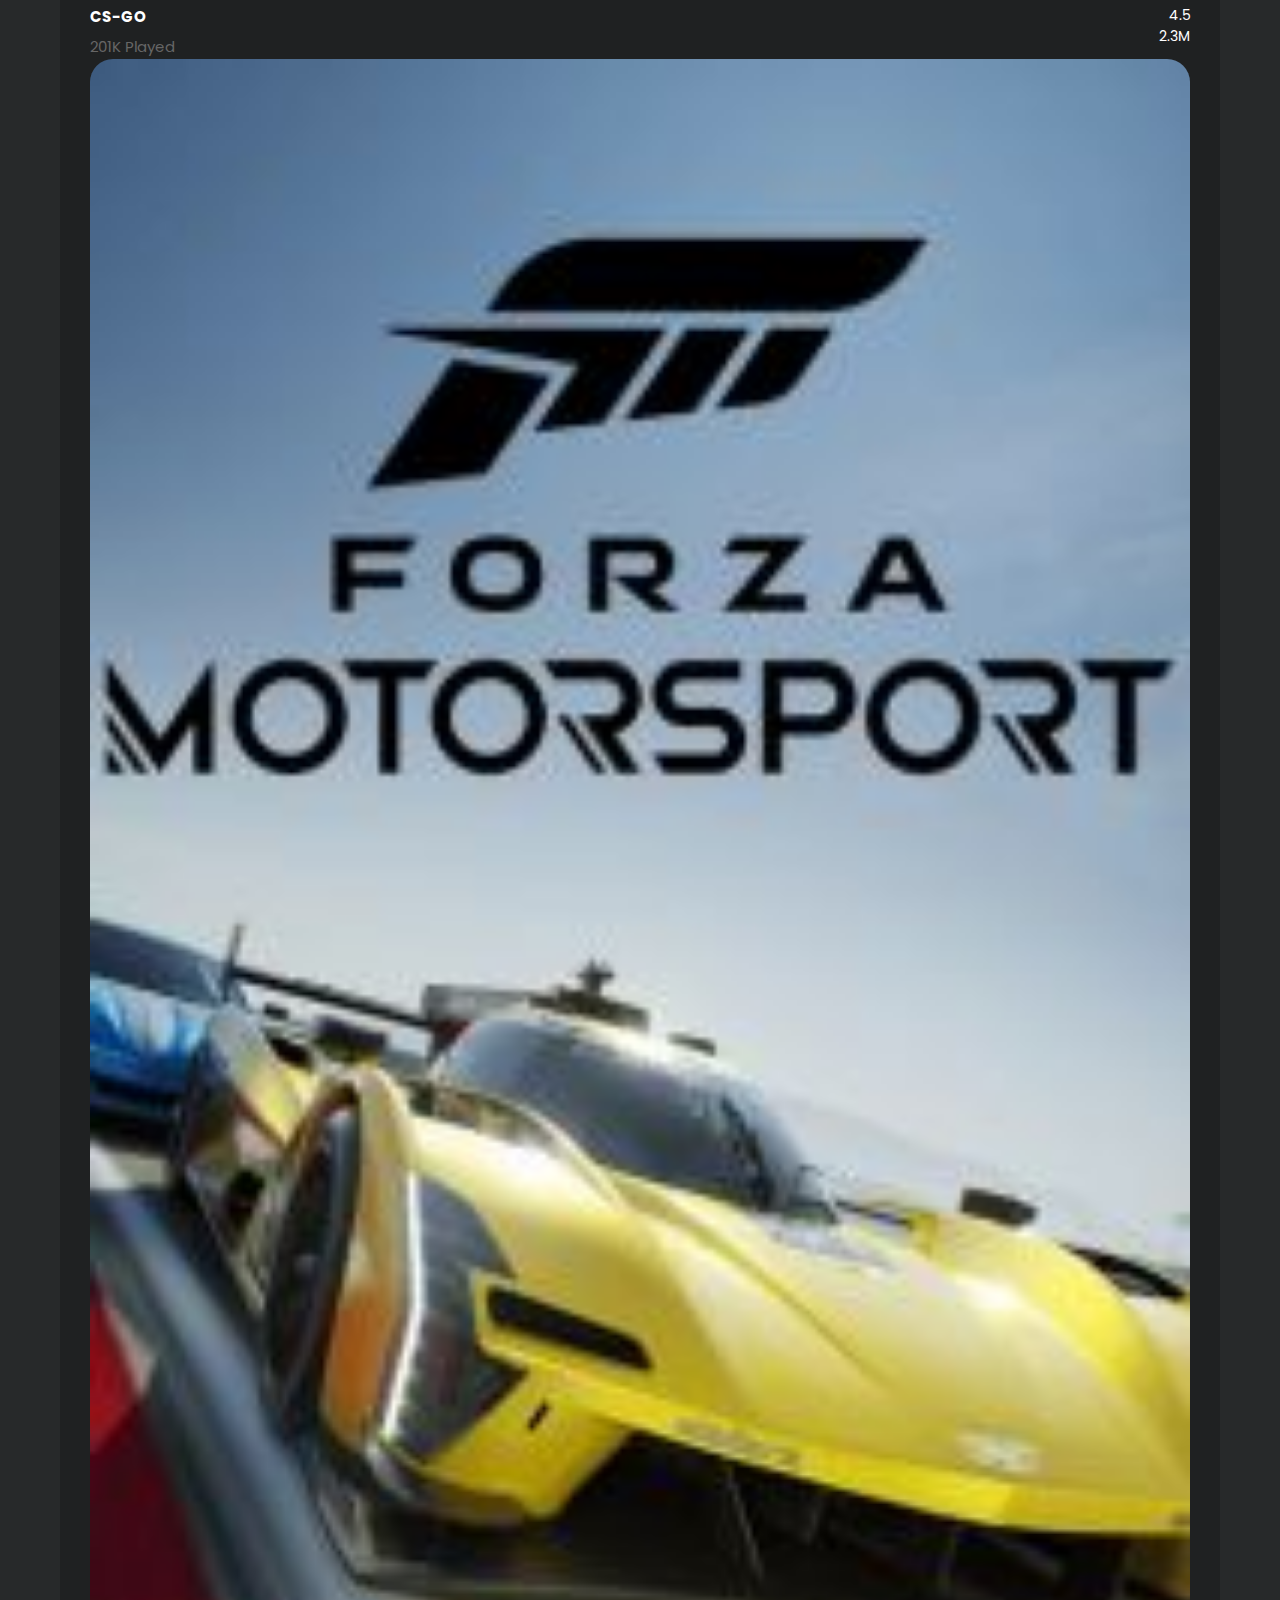
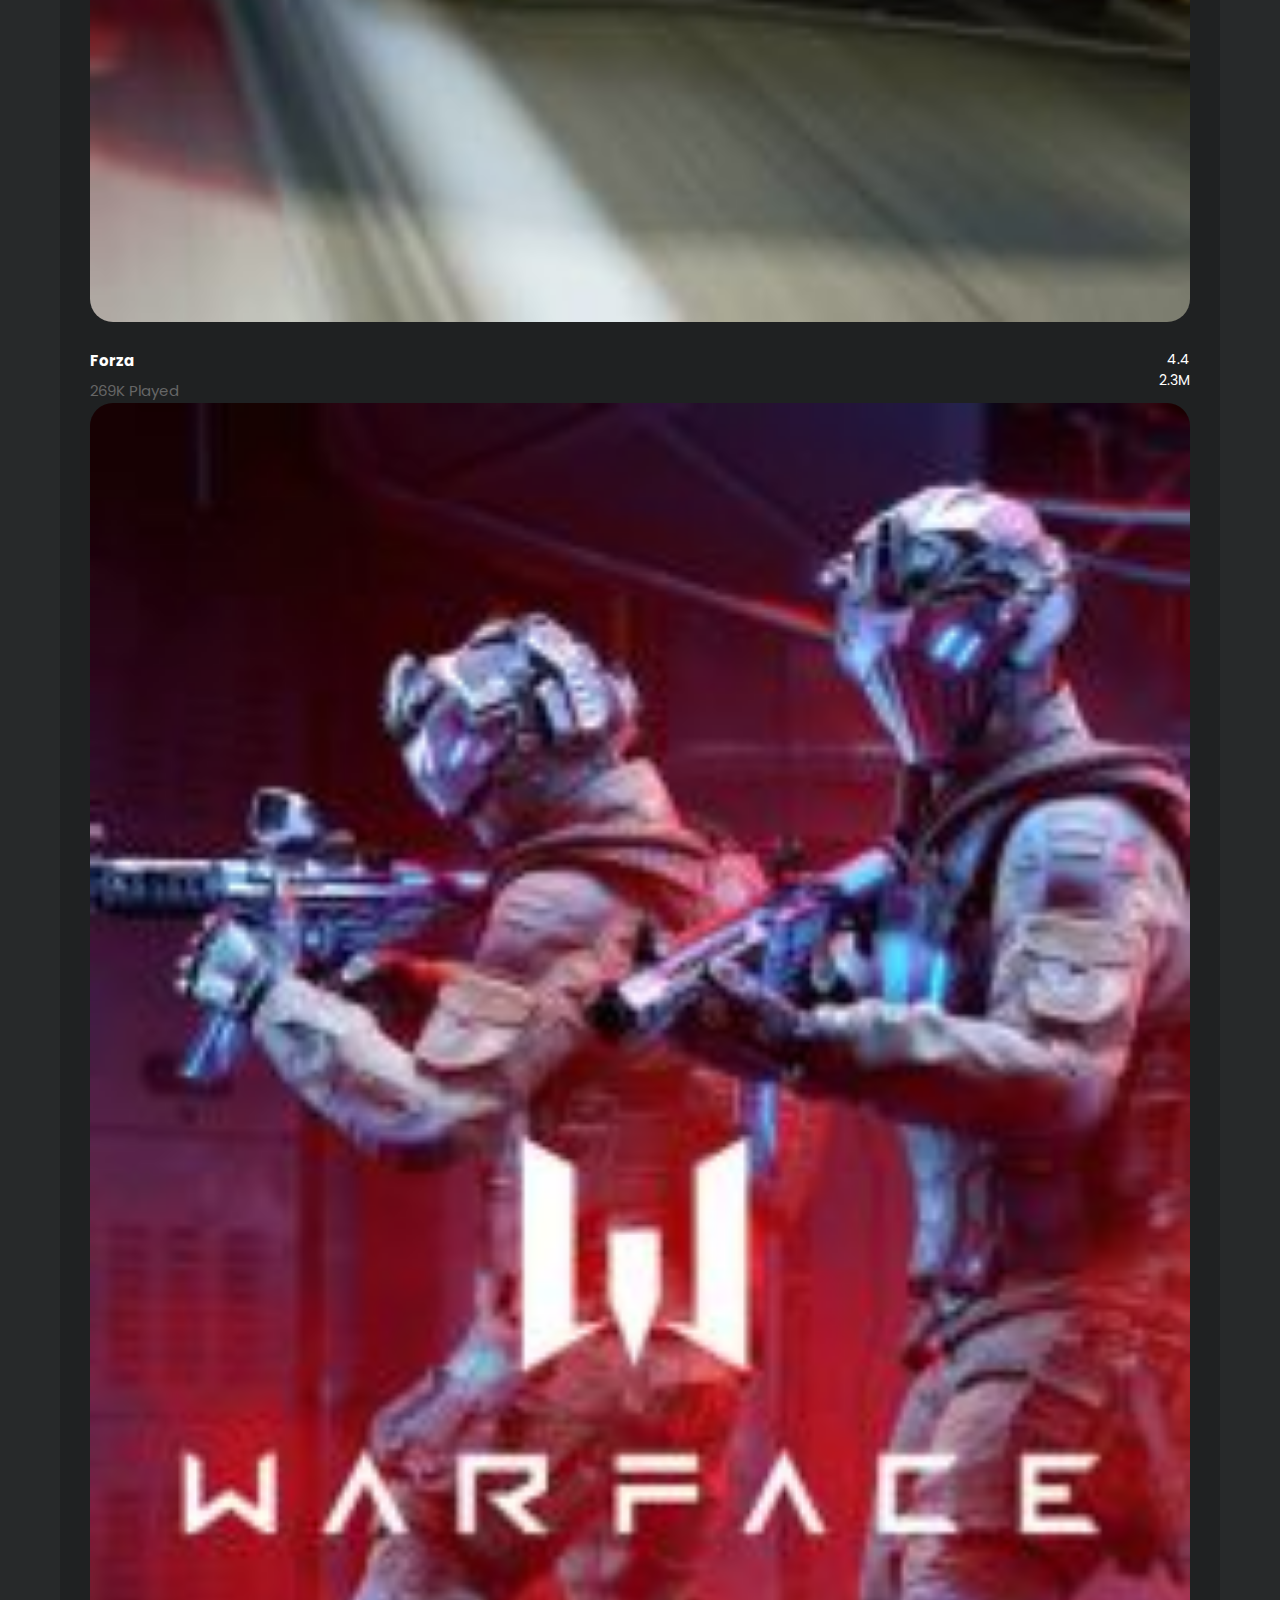
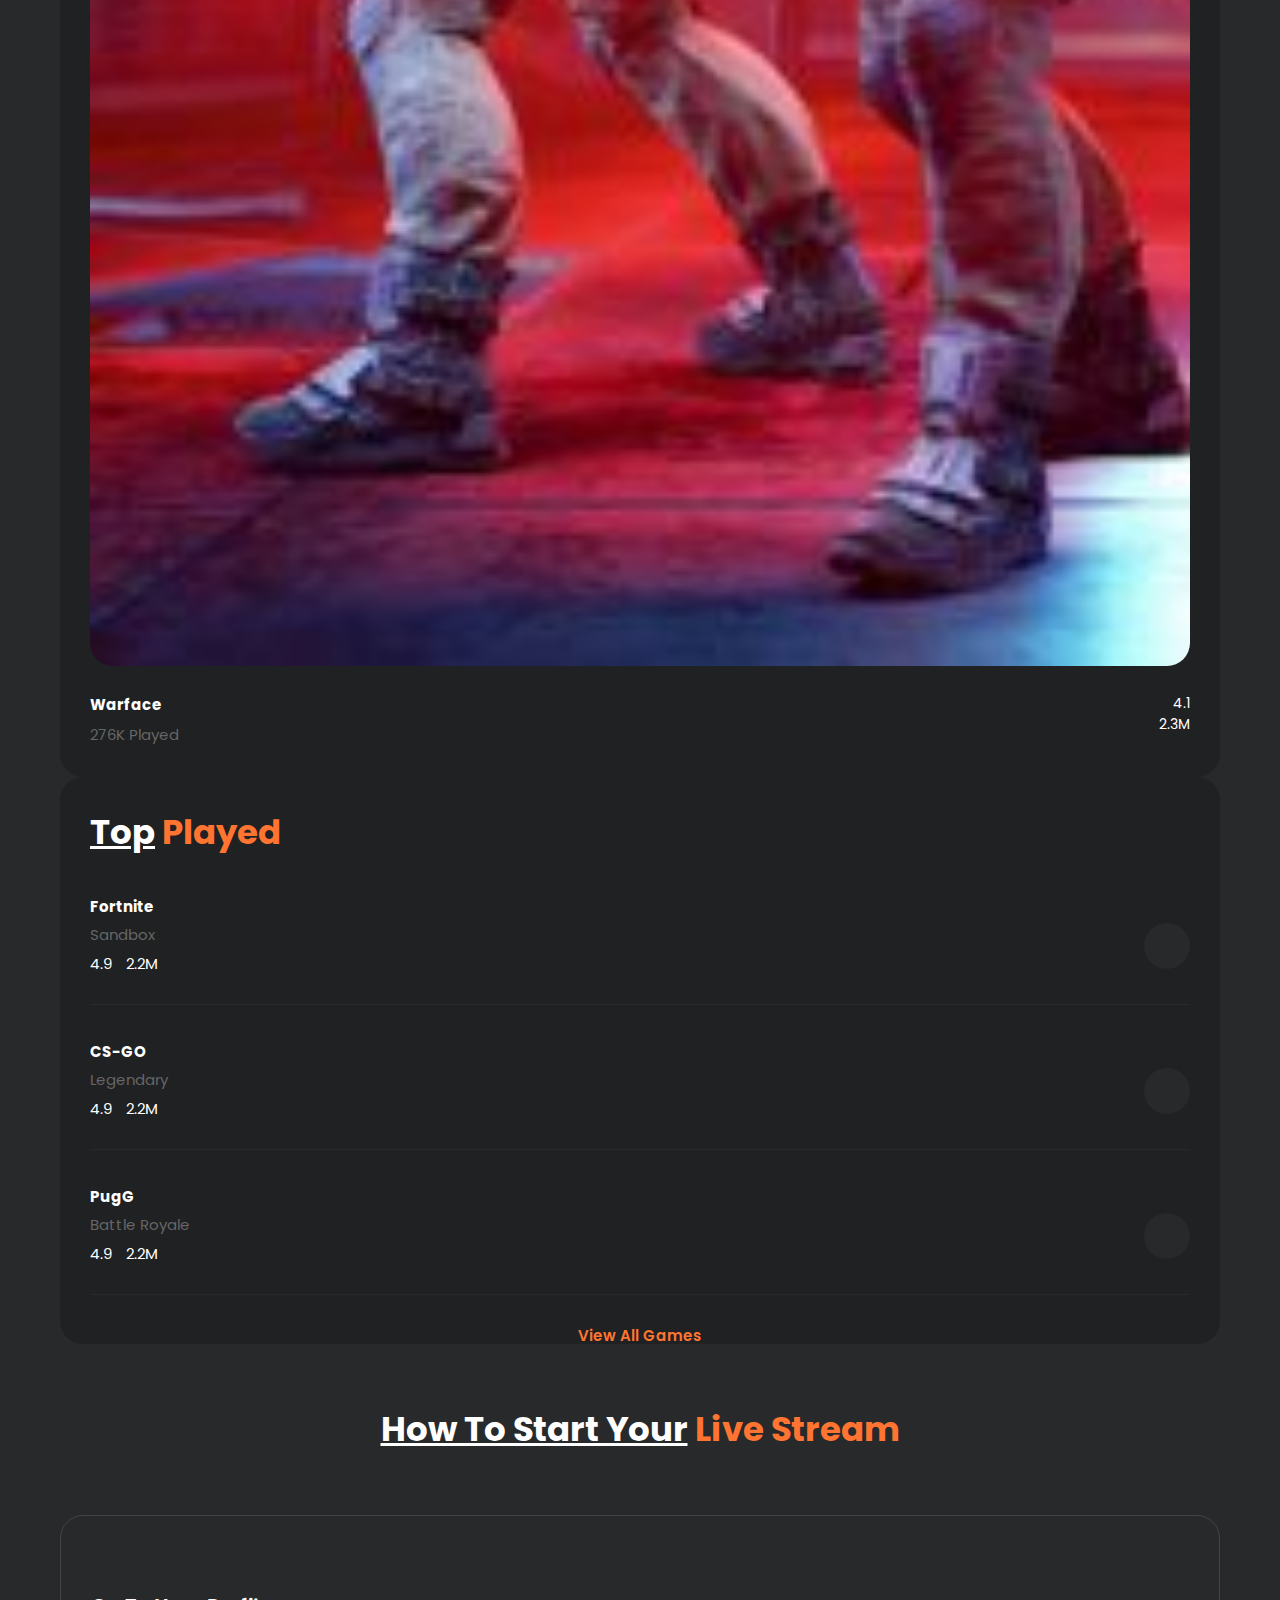
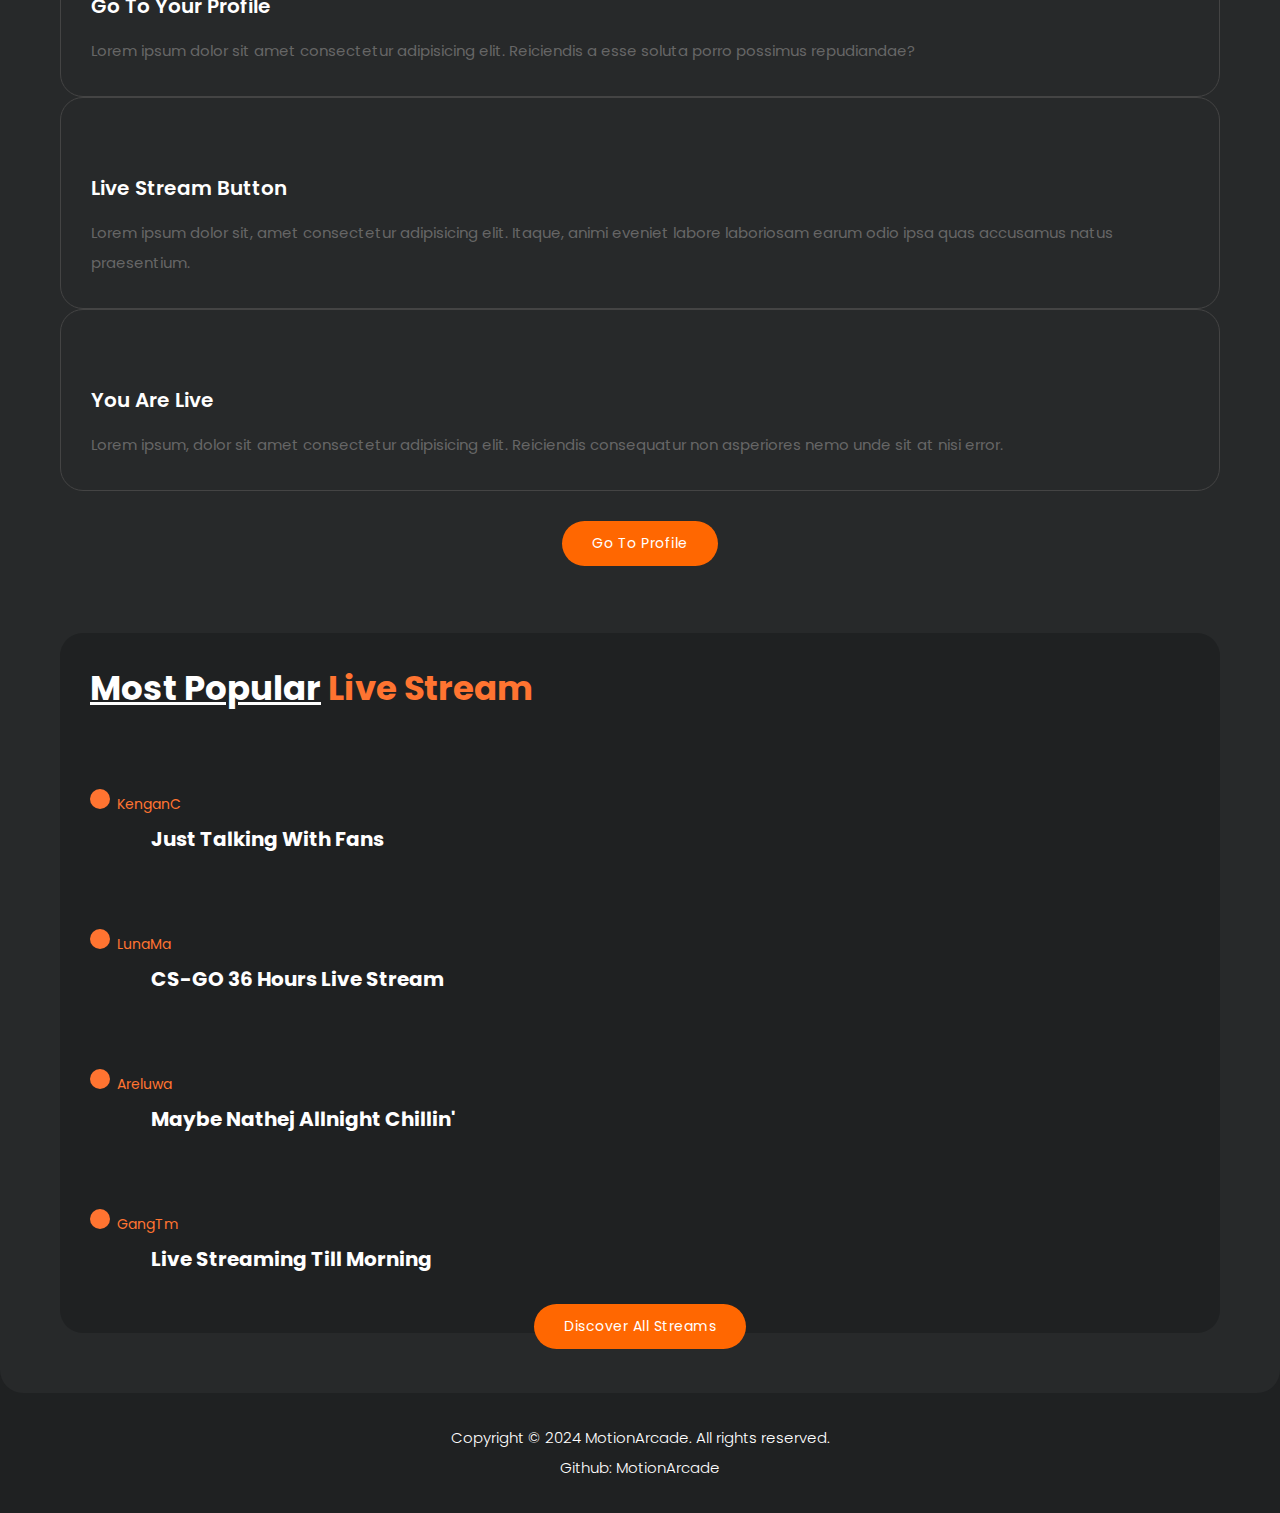
==== commit 80376e4e: "sourav" ====
--- a/browse.html
+++ b/browse.html
@@ -97,78 +97,78 @@
                     <div class="thumb">
                       <img src="assets/images/featured-01.jpg" alt="">
                       <div class="hover-effect">
-                        <h6>2.4K Streaming</h6>
-                      </div>
-                    </div>
-                    <h4>CS-GO<br><span>249K Downloads</span></h4>
-                    <ul>
-                      <li><i class="fa fa-star"></i> 4.8</li>
-                      <li><i class="fa fa-download"></i> 2.3M</li>
+                        <h6>4.4K Streaming</h6>
+                      </div>
+                    </div>
+                    <h4>CS-GO<br><span>240K Played</span></h4>
+                    <ul>
+                      <li><i class="fa fa-star"></i> 4.4</li>
+                      <li><i class="fa-solid fa-circle-play"></i> 2.3M</li>
                     </ul>
                   </div>
                   <div class="item">
                     <div class="thumb">
                       <img src="assets/images/featured-02.jpg" alt="">
                       <div class="hover-effect">
-                        <h6>2.4K Streaming</h6>
-                      </div>
-                    </div>
-                    <h4>Gamezer<br><span>249K Downloads</span></h4>
-                    <ul>
-                      <li><i class="fa fa-star"></i> 4.8</li>
-                      <li><i class="fa fa-download"></i> 2.3M</li>
+                        <h6>2.1K Streaming</h6>
+                      </div>
+                    </div>
+                    <h4>Forza<br><span>259K Played</span></h4>
+                    <ul>
+                      <li><i class="fa fa-star"></i> 2.8</li>
+                      <li><i class="fa-solid fa-circle-play"></i> 2.3M</li>
                     </ul>
                   </div>
                   <div class="item">
                     <div class="thumb">
                       <img src="assets/images/featured-03.jpg" alt="">
                       <div class="hover-effect">
-                        <h6>2.4K Streaming</h6>
-                      </div>
-                    </div>
-                    <h4>Island Rusty<br><span>249K Downloads</span></h4>
-                    <ul>
-                      <li><i class="fa fa-star"></i> 4.8</li>
-                      <li><i class="fa fa-download"></i> 2.3M</li>
+                        <h6>1.4K Streaming</h6>
+                      </div>
+                    </div>
+                    <h4>Warface<br><span>24K Played</span></h4>
+                    <ul>
+                      <li><i class="fa fa-star"></i> 2.8</li>
+                      <li><i class="fa-solid fa-circle-play"></i> 300k</li>
                     </ul>
                   </div>
                   <div class="item">
                     <div class="thumb">
                       <img src="assets/images/featured-01.jpg" alt="">
                       <div class="hover-effect">
-                        <h6>2.4K Streaming</h6>
-                      </div>
-                    </div>
-                    <h4>CS-GO<br><span>249K Downloads</span></h4>
-                    <ul>
-                      <li><i class="fa fa-star"></i> 4.8</li>
-                      <li><i class="fa fa-download"></i> 2.3M</li>
+                        <h6>2.2K Streaming</h6>
+                      </div>
+                    </div>
+                    <h4>CS-GO<br><span>201K Played</span></h4>
+                    <ul>
+                      <li><i class="fa fa-star"></i> 4.5</li>
+                      <li><i class="fa-solid fa-circle-play"></i> 2.3M</li>
                     </ul>
                   </div>
                   <div class="item">
                     <div class="thumb">
                       <img src="assets/images/featured-02.jpg" alt="">
                       <div class="hover-effect">
-                        <h6>2.4K Streaming</h6>
-                      </div>
-                    </div>
-                    <h4>Gamezer<br><span>249K Downloads</span></h4>
-                    <ul>
-                      <li><i class="fa fa-star"></i> 4.8</li>
-                      <li><i class="fa fa-download"></i> 2.3M</li>
+                        <h6>4.4K Streaming</h6>
+                      </div>
+                    </div>
+                    <h4>Forza<br><span>269K Played</span></h4>
+                    <ul>
+                      <li><i class="fa fa-star"></i> 4.4</li>
+                      <li><i class="fa-solid fa-circle-play"></i> 2.3M</li>
                     </ul>
                   </div>
                   <div class="item">
                     <div class="thumb">
                       <img src="assets/images/featured-03.jpg" alt="">
                       <div class="hover-effect">
-                        <h6>2.4K Streaming</h6>
-                      </div>
-                    </div>
-                    <h4>Island Rusty<br><span>249K Downloads</span></h4>
-                    <ul>
-                      <li><i class="fa fa-star"></i> 4.8</li>
-                      <li><i class="fa fa-download"></i> 2.3M</li>
+                        <h6>3.3K Streaming</h6>
+                      </div>
+                    </div>
+                    <h4>Warface<br><span>276K Played</span></h4>
+                    <ul>
+                      <li><i class="fa fa-star"></i> 4.1</li>
+                      <li><i class="fa-solid fa-circle-play"></i> 2.3M</li>
                     </ul>
                   </div>
                 </div>
@@ -177,42 +177,42 @@
             <div class="col-lg-4">
               <div class="top-downloaded">
                 <div class="heading-section">
-                  <h4><em>Top</em> Downloaded</h4>
+                  <h4><em>Top</em> Played</h4>
                 </div>
                 <ul>
                   <li>
-                    <img src="assets/images/game-01.jpg" alt="" class="templatemo-item">
+                    <img src="assets/images/game-01.jpg" alt="" class="ma-item">
                     <h4>Fortnite</h4>
                     <h6>Sandbox</h6>
                     <span><i class="fa fa-star" style="color: yellow;"></i> 4.9</span>
-                    <span><i class="fa fa-download" style="color: #ff7431;"></i> 2.2M</span>
+                    <span><i class="fa-solid fa-circle-play" style="color: #ff7431;"></i> 2.2M</span>
                     <div class="download">
-                      <a href="#"><i class="fa fa-download"></i></a>
+                      <a href="#"><i class="fa-solid fa-circle-play"></i></a>
                     </div>
                   </li>
                   <li>
-                    <img src="assets/images/game-02.jpg" alt="" class="templatemo-item">
+                    <img src="assets/images/game-02.jpg" alt="" class="ma-item">
                     <h4>CS-GO</h4>
                     <h6>Legendary</h6>
                     <span><i class="fa fa-star" style="color: yellow;"></i> 4.9</span>
-                    <span><i class="fa fa-download" style="color: #ff7431;"></i> 2.2M</span>
+                    <span><i class="fa-solid fa-circle-play" style="color: #ff7431;"></i> 2.2M</span>
                     <div class="download">
-                      <a href="#"><i class="fa fa-download"></i></a>
+                      <a href="#"><i class="fa-solid fa-circle-play"></i></a>
                     </div>
                   </li>
                   <li>
-                    <img src="assets/images/game-03.jpg" alt="" class="templatemo-item">
+                    <img src="assets/images/game-03.jpg" alt="" class="ma-item">
                     <h4>PugG</h4>
                     <h6>Battle Royale</h6>
                     <span><i class="fa fa-star" style="color: yellow;"></i> 4.9</span>
-                    <span><i class="fa fa-download" style="color: #ff7431;"></i> 2.2M</span>
+                    <span><i class="fa-solid fa-circle-play" style="color: #ff7431;"></i> 2.2M</span>
                     <div class="download">
-                      <a href="#"><i class="fa fa-download"></i></a>
+                      <a href="#"><i class="fa-solid fa-circle-play"></i></a>
                     </div>
                   </li>
                 </ul>
                 <div class="text-button">
-                  <a href="profile.html">View All Games</a>
+                  <a href="#">View All Games</a>
                 </div>
               </div>
             </div>
@@ -232,7 +232,7 @@
                       <img src="assets/images/service-01.jpg" alt="" style="max-width: 60px; border-radius: 50%;">
                     </div>
                     <h4>Go To Your Profile</h4>
-                    <p>Cyborg Gaming is free HTML CSS website template provided by TemplateMo. This is Bootstrap v5.2.0 layout.</p>
+                    <p>Lorem ipsum dolor sit amet consectetur adipisicing elit. Reiciendis a esse soluta porro possimus repudiandae?</p>
                   </div>
                 </div>
                 <div class="col-lg-4">
@@ -241,7 +241,7 @@
                       <img src="assets/images/service-02.jpg" alt="" style="max-width: 60px; border-radius: 50%;">
                     </div>
                     <h4>Live Stream Button</h4>
-                    <p>If you wish to support us, you can make a <a href="https://paypal.me/templatemo" target="_blank">small contribution via PayPal</a> to info [at] templatemo.com</p>
+                    <p>Lorem ipsum dolor sit, amet consectetur adipisicing elit. Itaque, animi eveniet labore laboriosam earum odio ipsa quas accusamus natus praesentium.</p>
                   </div>
                 </div>
                 <div class="col-lg-4">
@@ -250,7 +250,7 @@
                       <img src="assets/images/service-03.jpg" alt="" style="max-width: 60px; border-radius: 50%;">
                     </div>
                     <h4>You Are Live</h4>
-                    <p>You are not allowed to redistribute this template's downloadable ZIP file on any other template collection website.</p>
+                    <p>Lorem ipsum, dolor sit amet consectetur adipisicing elit. Reiciendis consequatur non asperiores nemo unde sit at nisi error.</p>
                   </div>
                 </div>
                 <div class="col-lg-12">
@@ -282,7 +282,7 @@
                         </div>
                         <ul>
                           <li><a href="#"><i class="fa fa-eye"></i> 1.2K</a></li>
-                          <li><a href="#"><i class="fa fa-gamepad"></i> CS-GO</a></li>
+                          <li><a href="#"><i class="fa fa-gamepad"></i> Fortnite</a></li>
                         </ul>
                       </div>
                     </div>
@@ -332,7 +332,7 @@
                         </div>
                         <ul>
                           <li><a href="#"><i class="fa fa-eye"></i> 1.2K</a></li>
-                          <li><a href="#"><i class="fa fa-gamepad"></i> CS-GO</a></li>
+                          <li><a href="#"><i class="fa fa-gamepad"></i> Legends</a></li>
                         </ul>
                       </div>
                     </div>
@@ -357,7 +357,7 @@
                         </div>
                         <ul>
                           <li><a href="#"><i class="fa fa-eye"></i> 1.2K</a></li>
-                          <li><a href="#"><i class="fa fa-gamepad"></i> CS-GO</a></li>
+                          <li><a href="#"><i class="fa fa-gamepad"></i> Fortnite</a></li>
                         </ul>
                       </div>
                     </div>
@@ -389,9 +389,9 @@
     <div class="container">
       <div class="row">
         <div class="col-lg-12">
-          <p>Copyright © 2036 <a href="#">Cyborg Gaming</a> Company. All rights reserved. 
+          <p>Copyright © 2024 <a href="#">MotionArcade</a>. All rights reserved. 
           
-          <br>Design: <a href="https://templatemo.com" target="_blank" title="free CSS templates">TemplateMo</a></p>
+          <br>Github: <a href="https://github.com/garodiaa/Motion_Arcade_Web" target="_blank" title="free CSS templates">MotionArcade</a></p>
         </div>
       </div>
     </div>
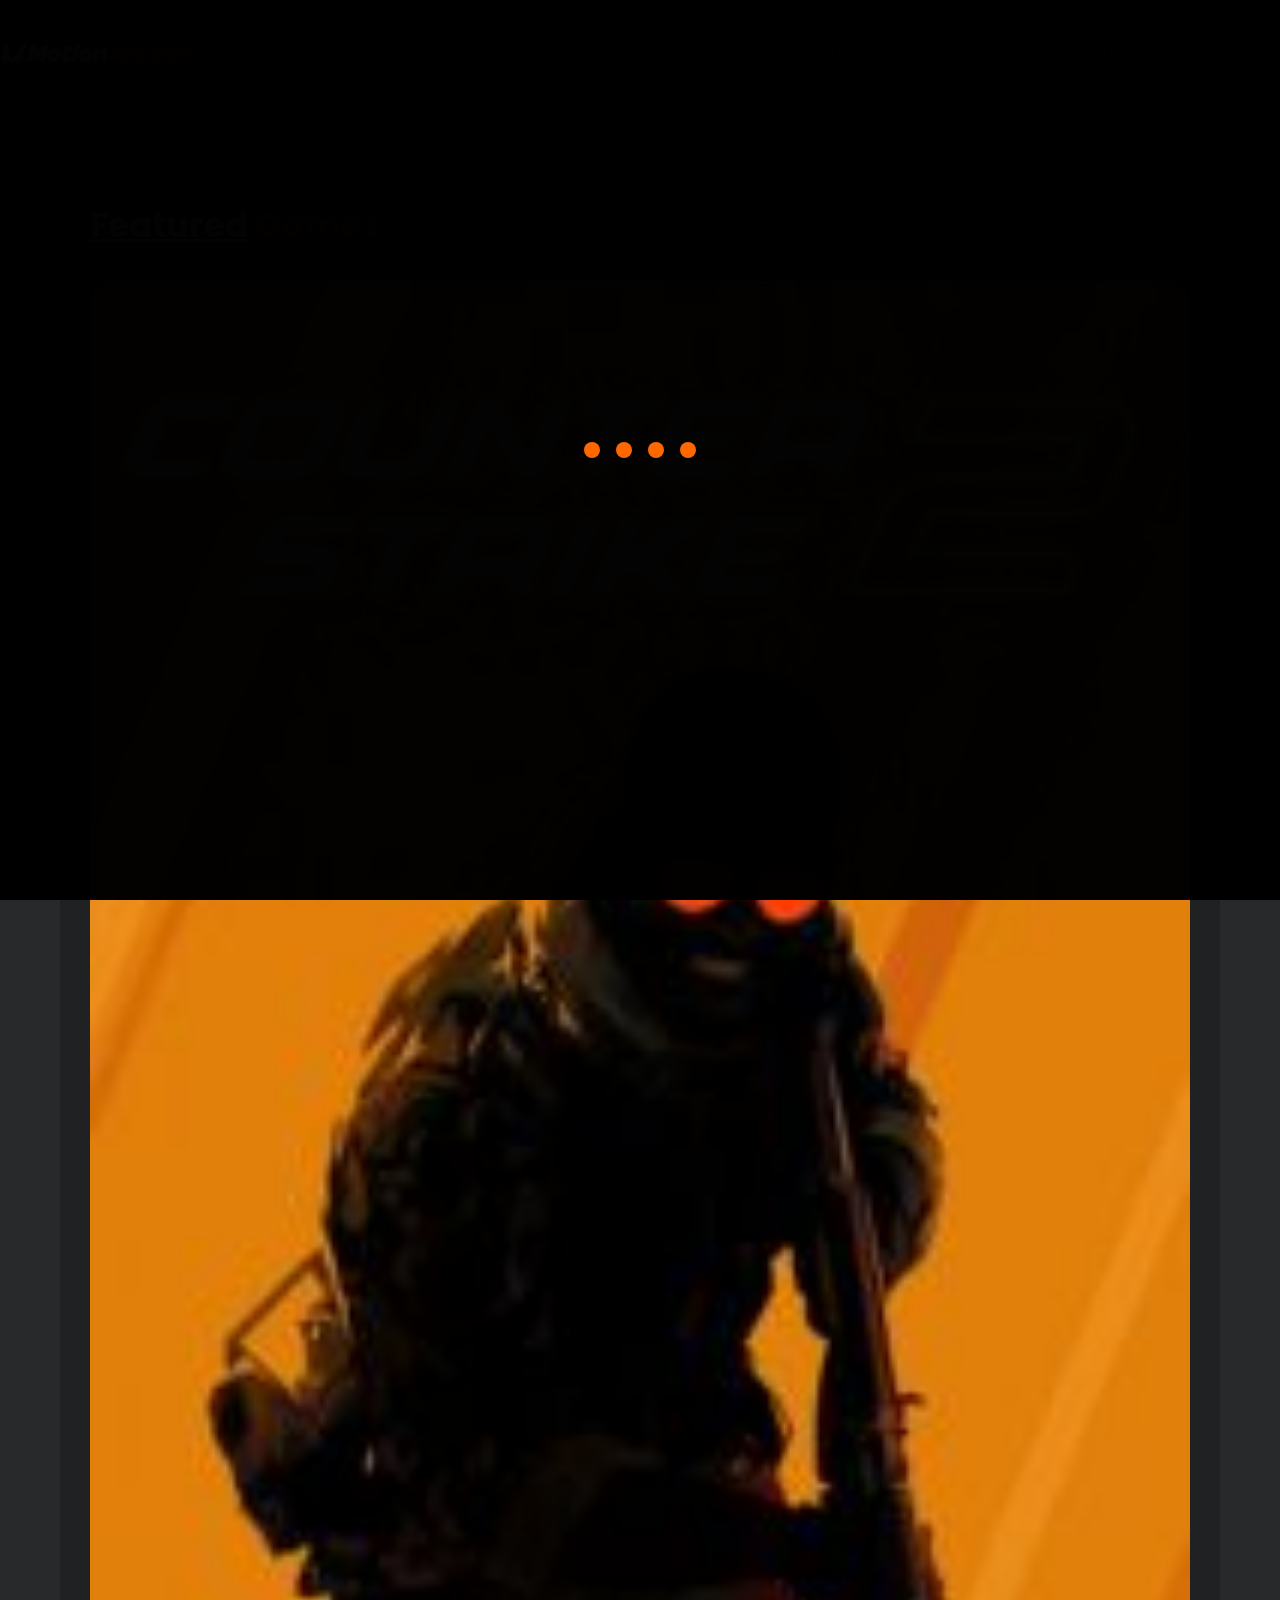
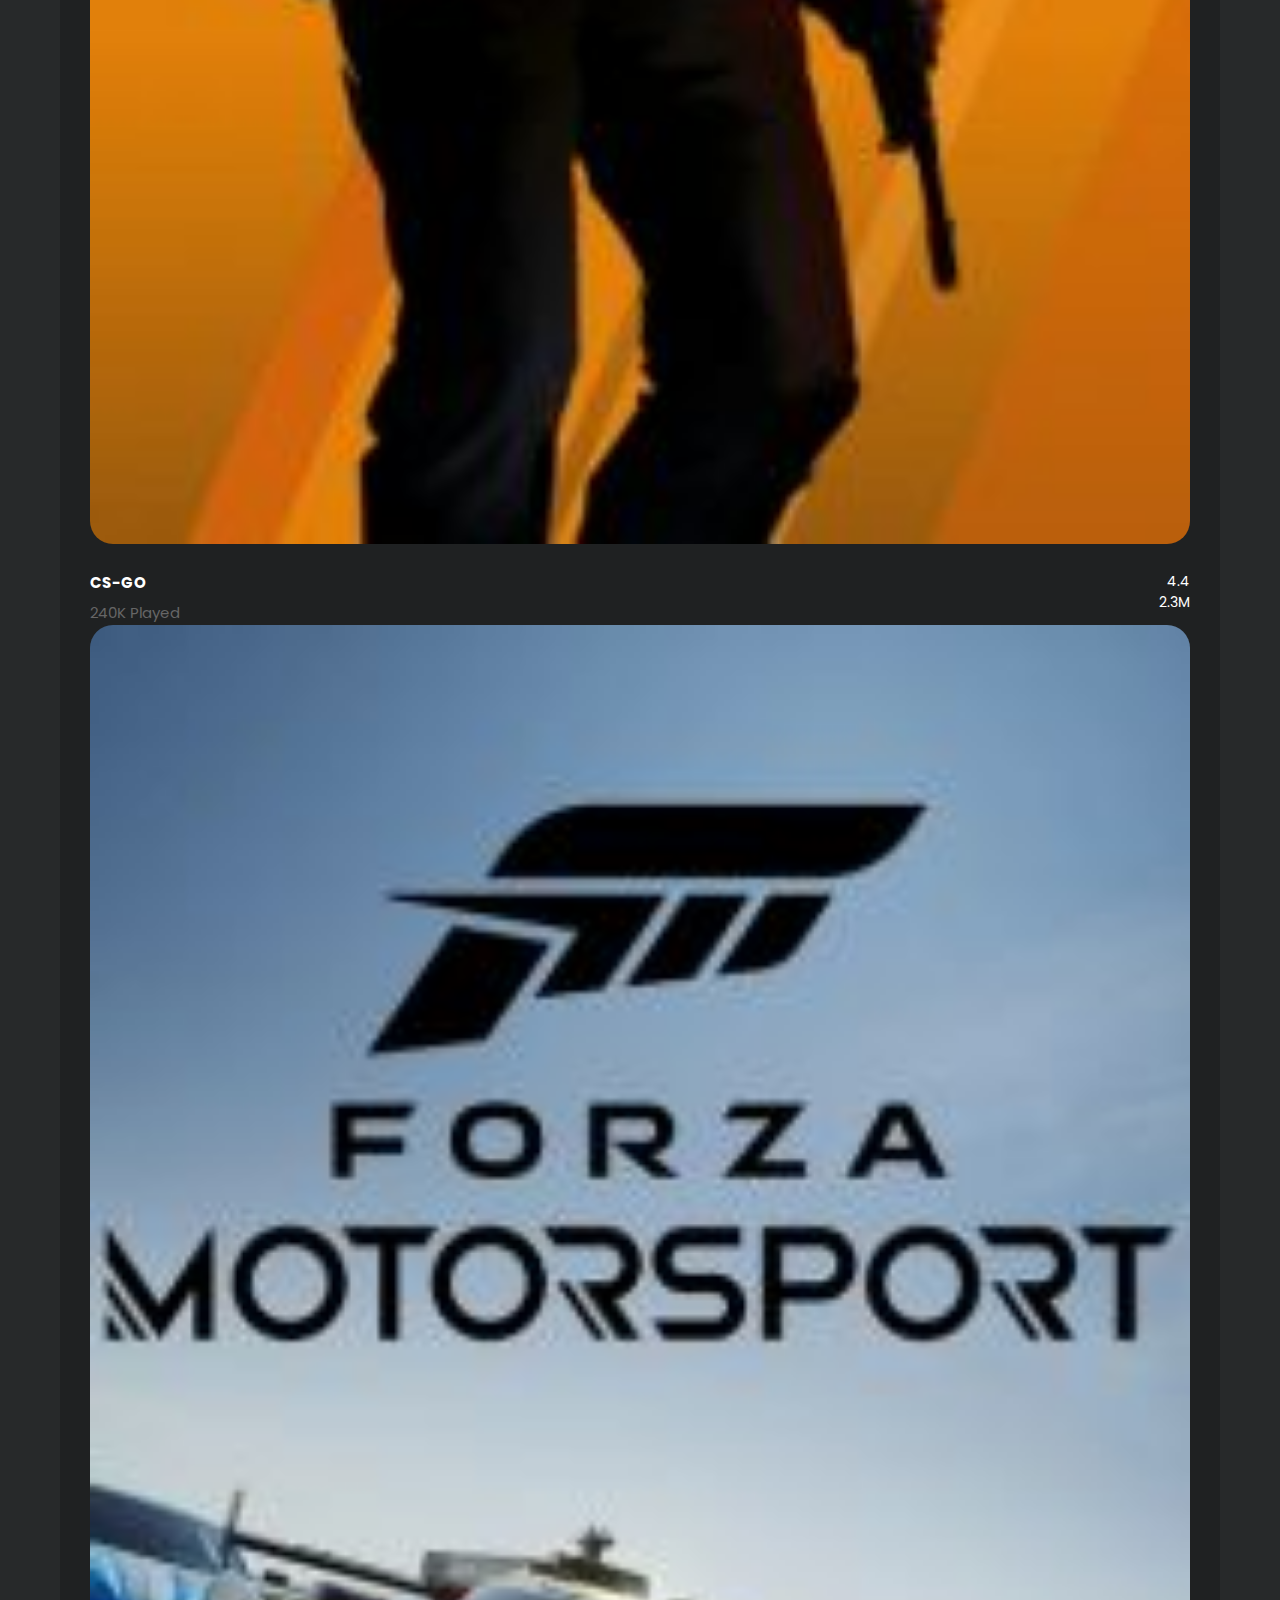
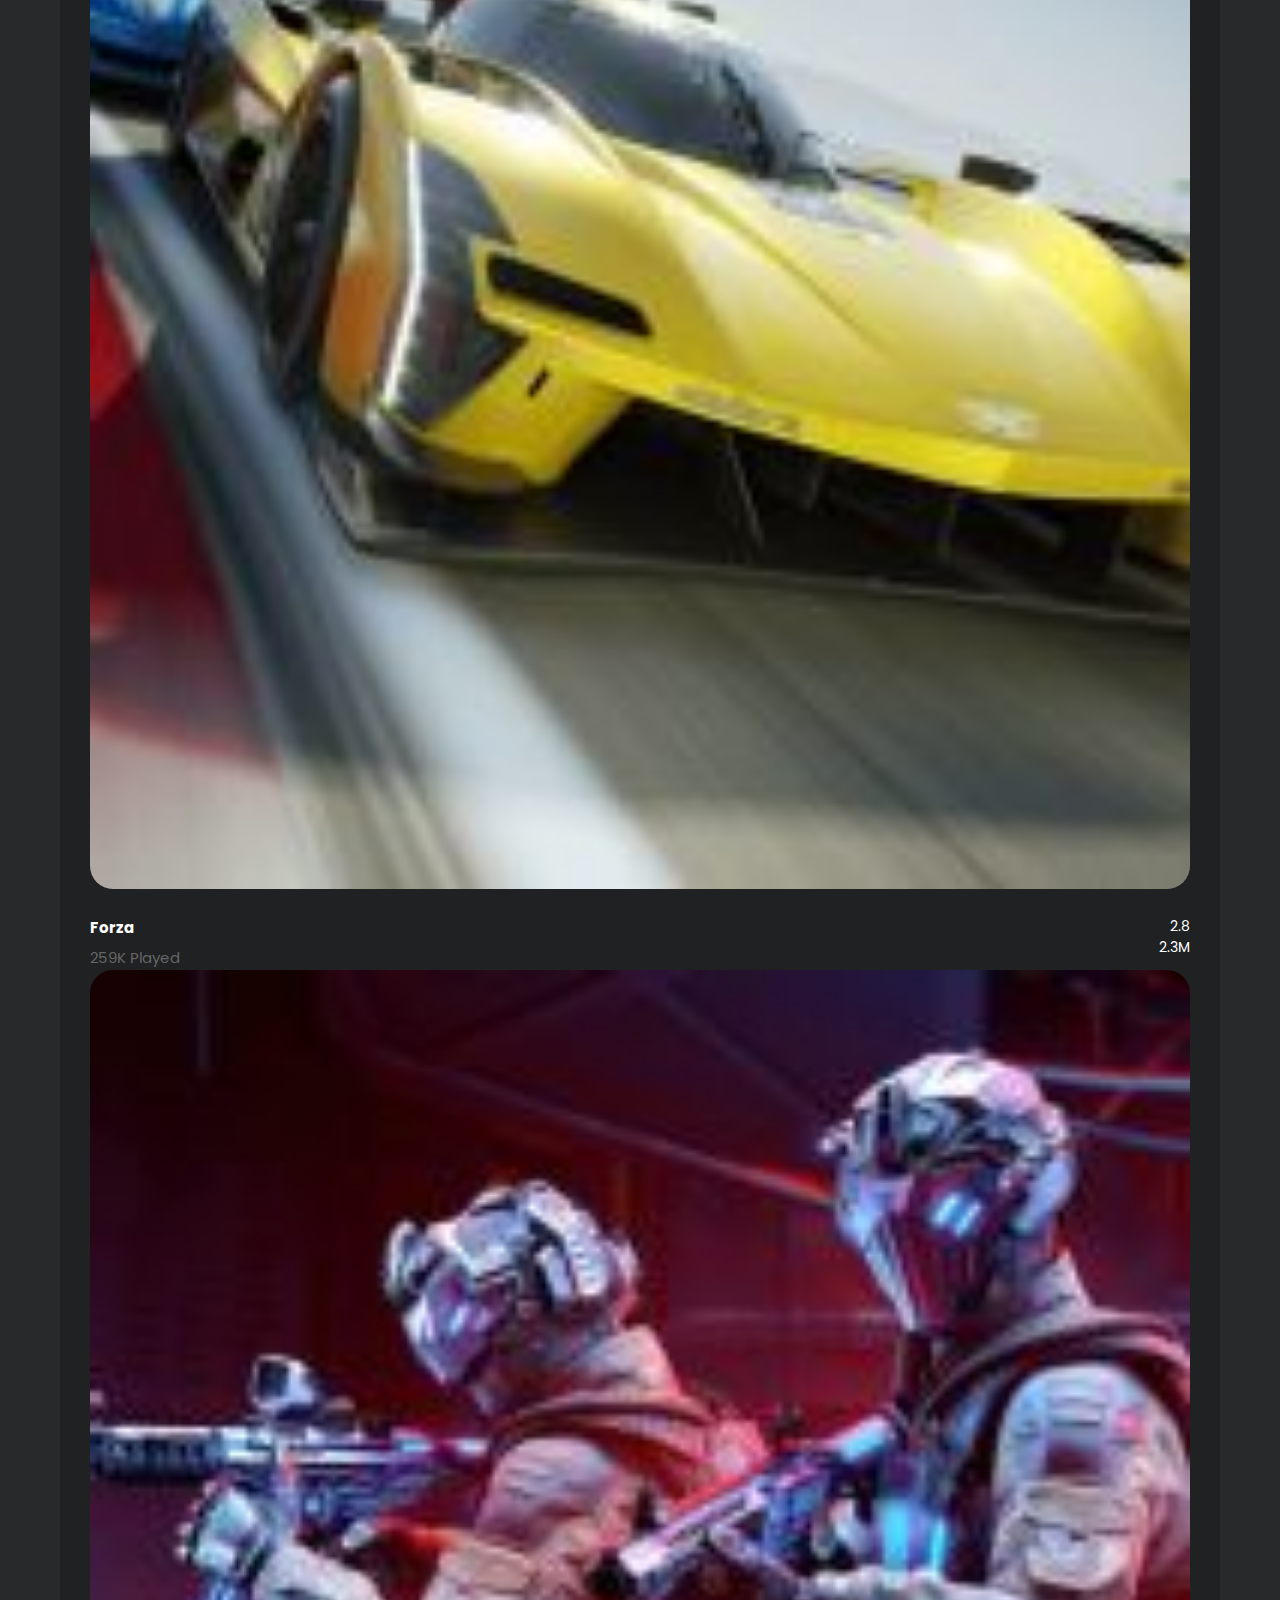
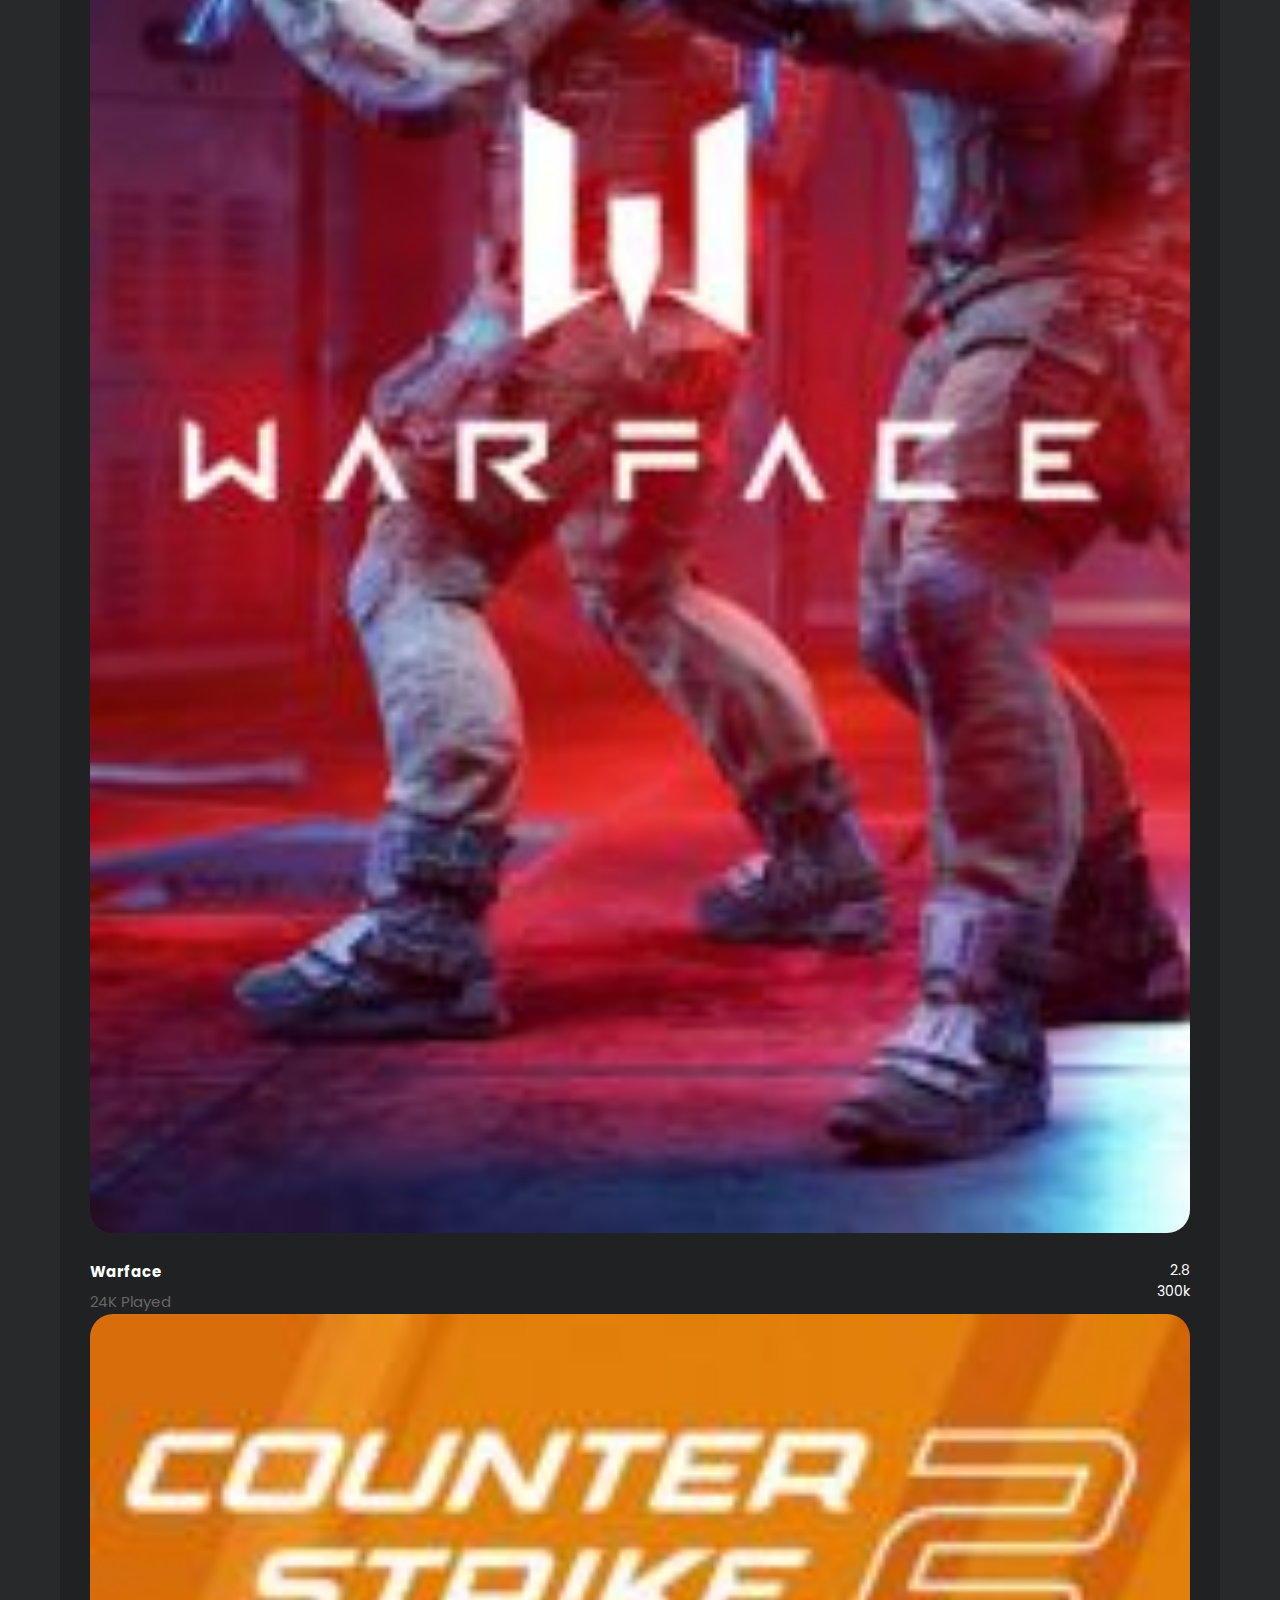
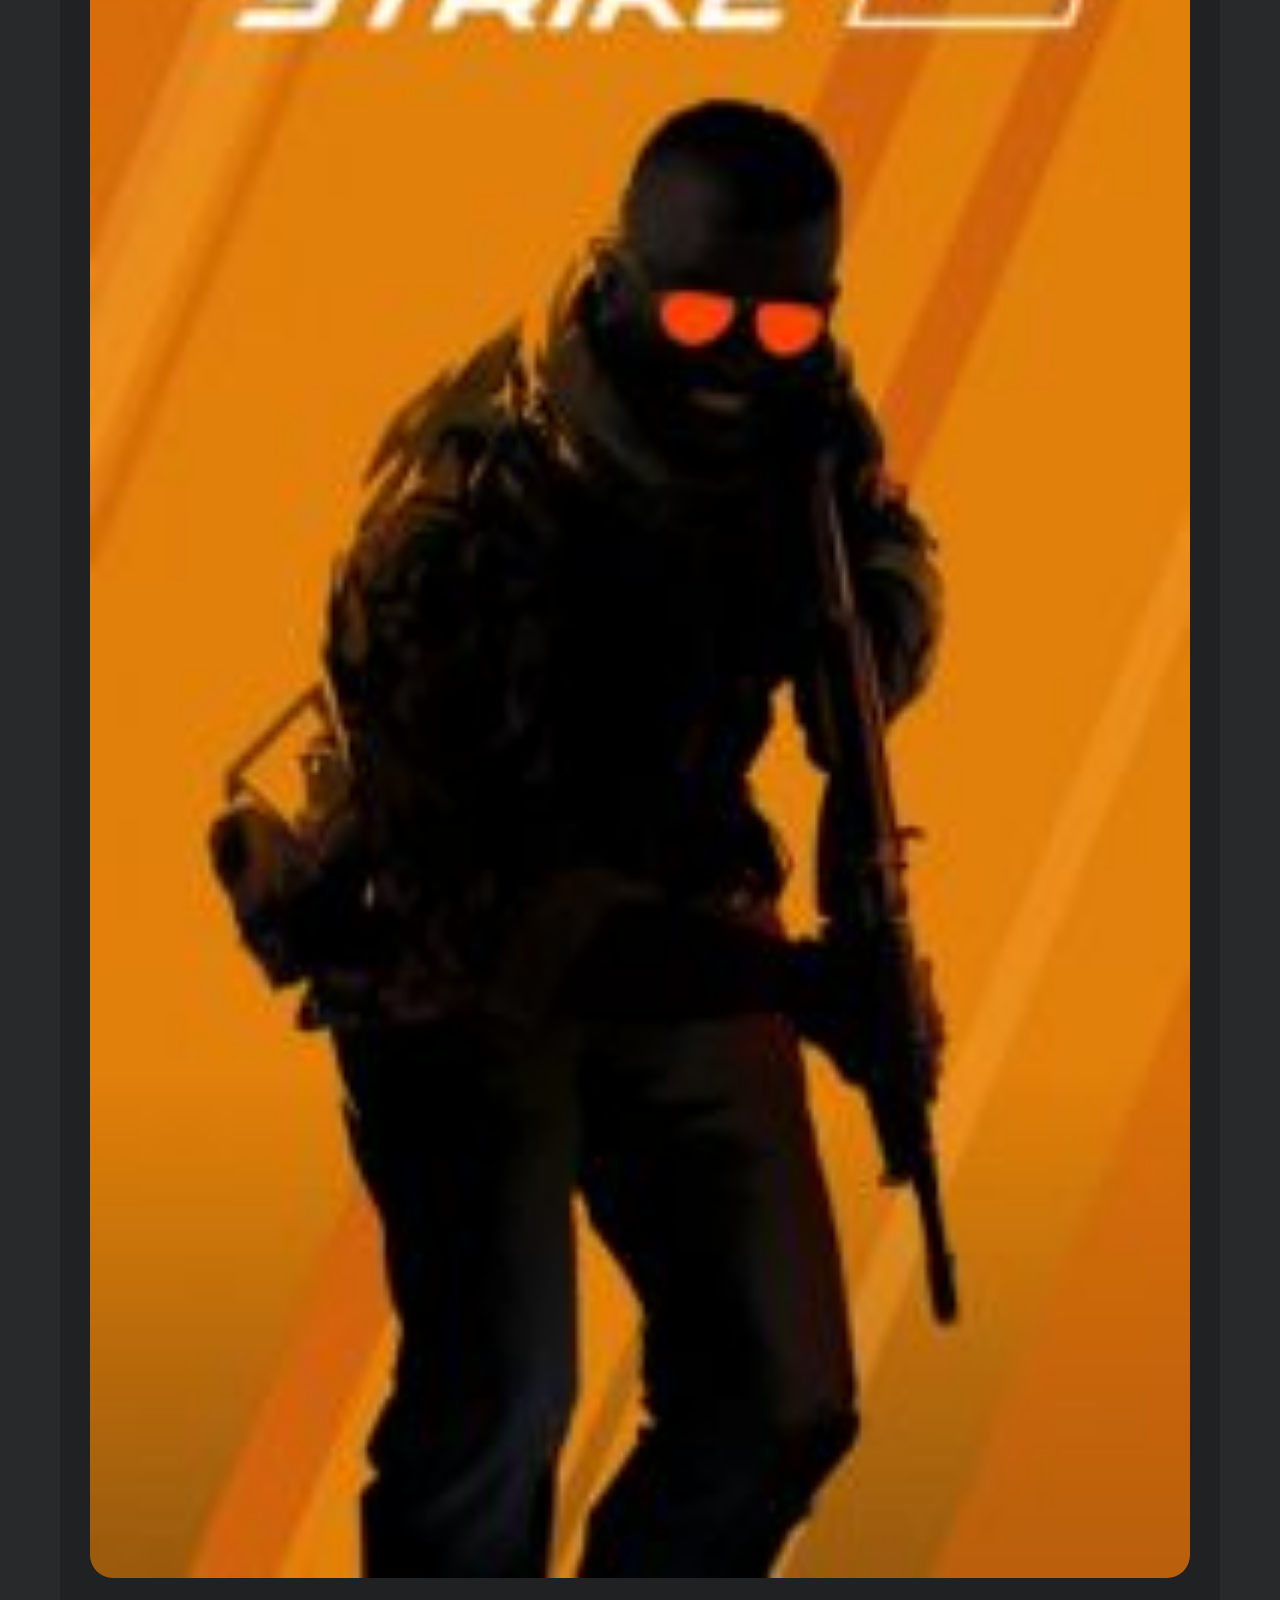
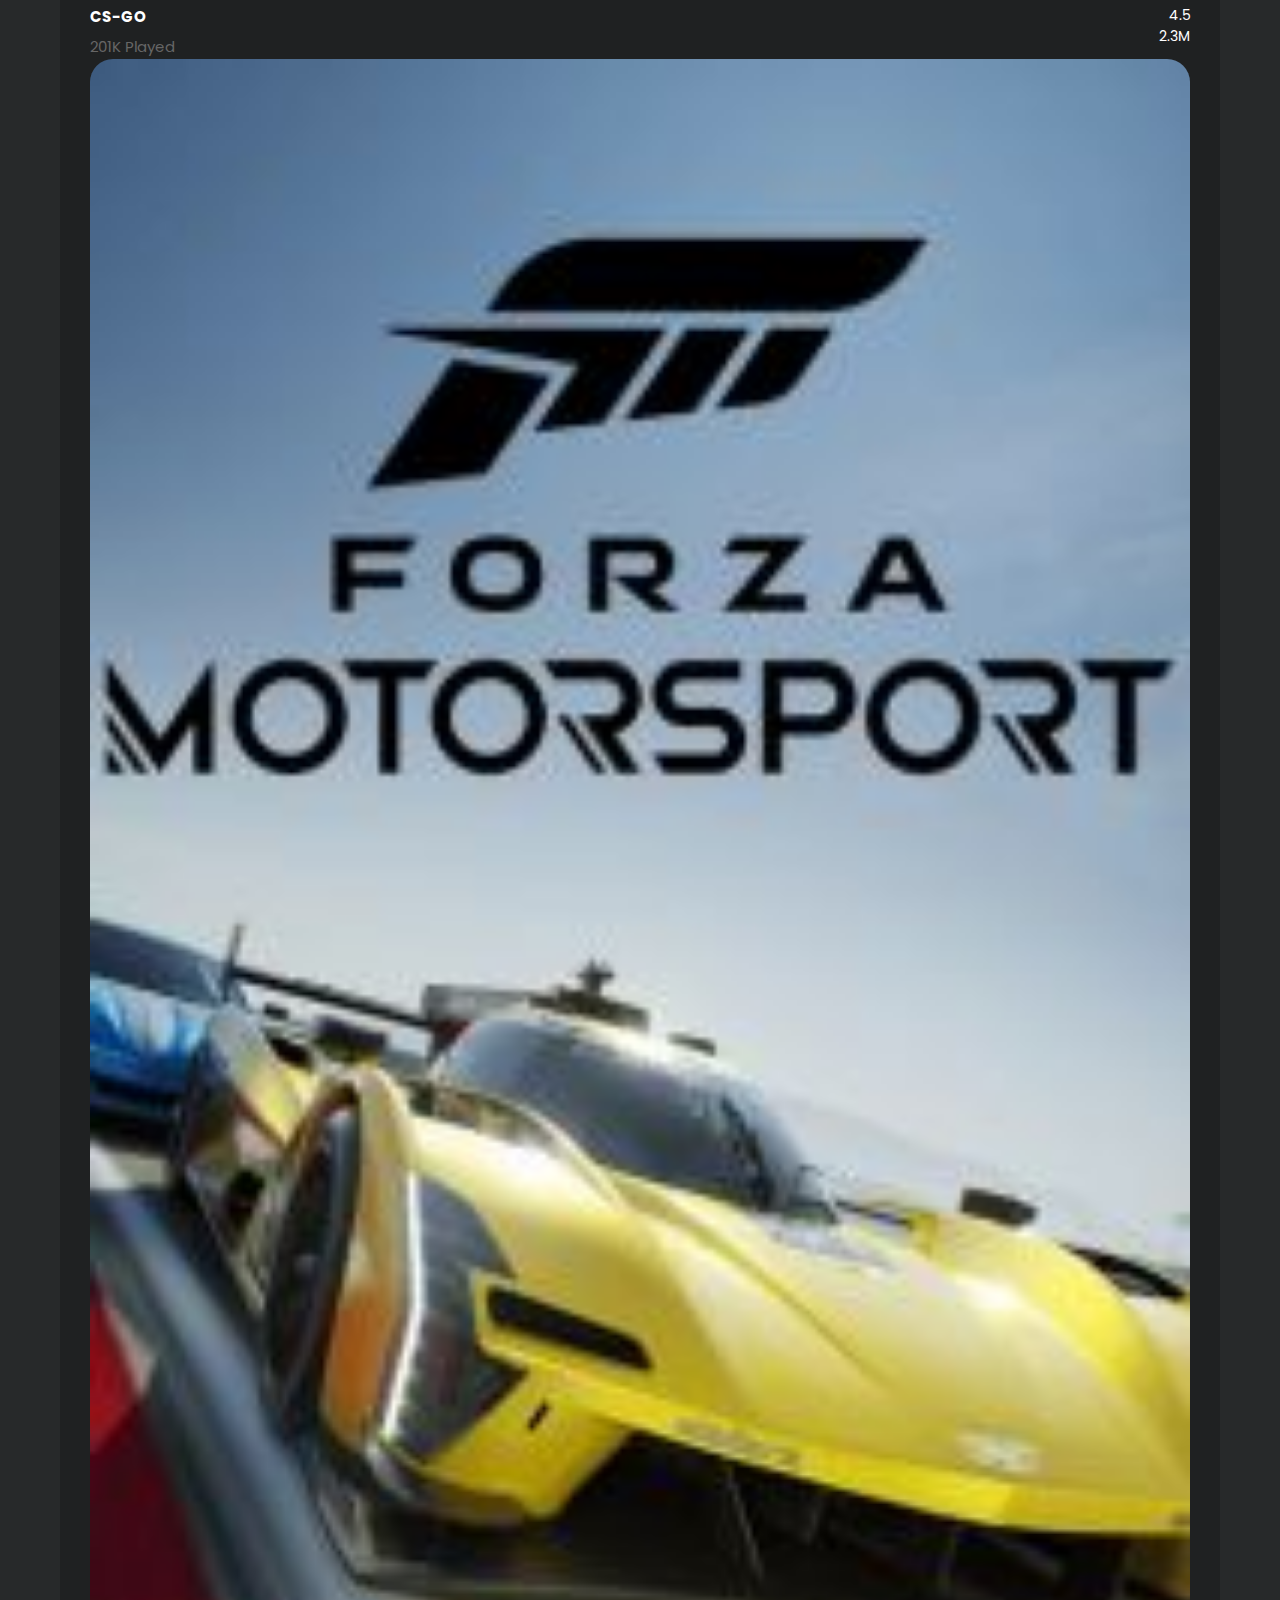
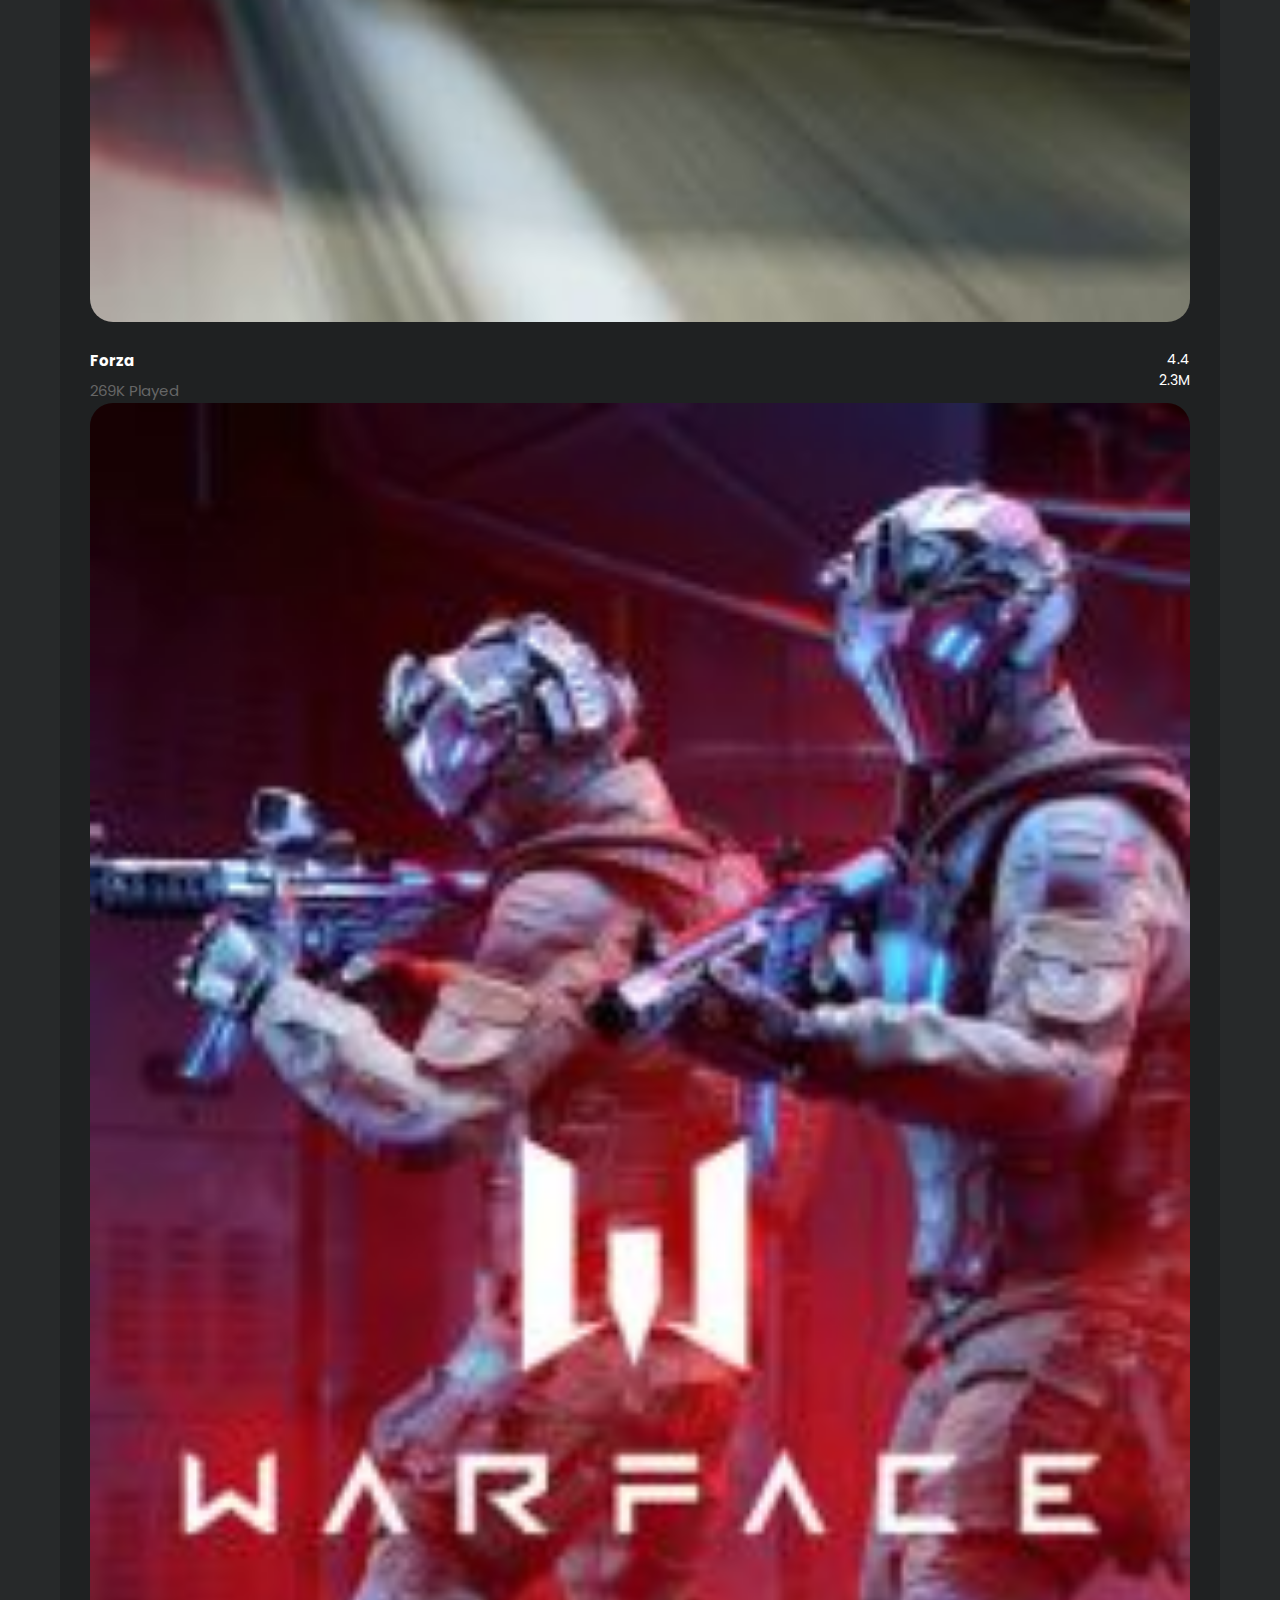
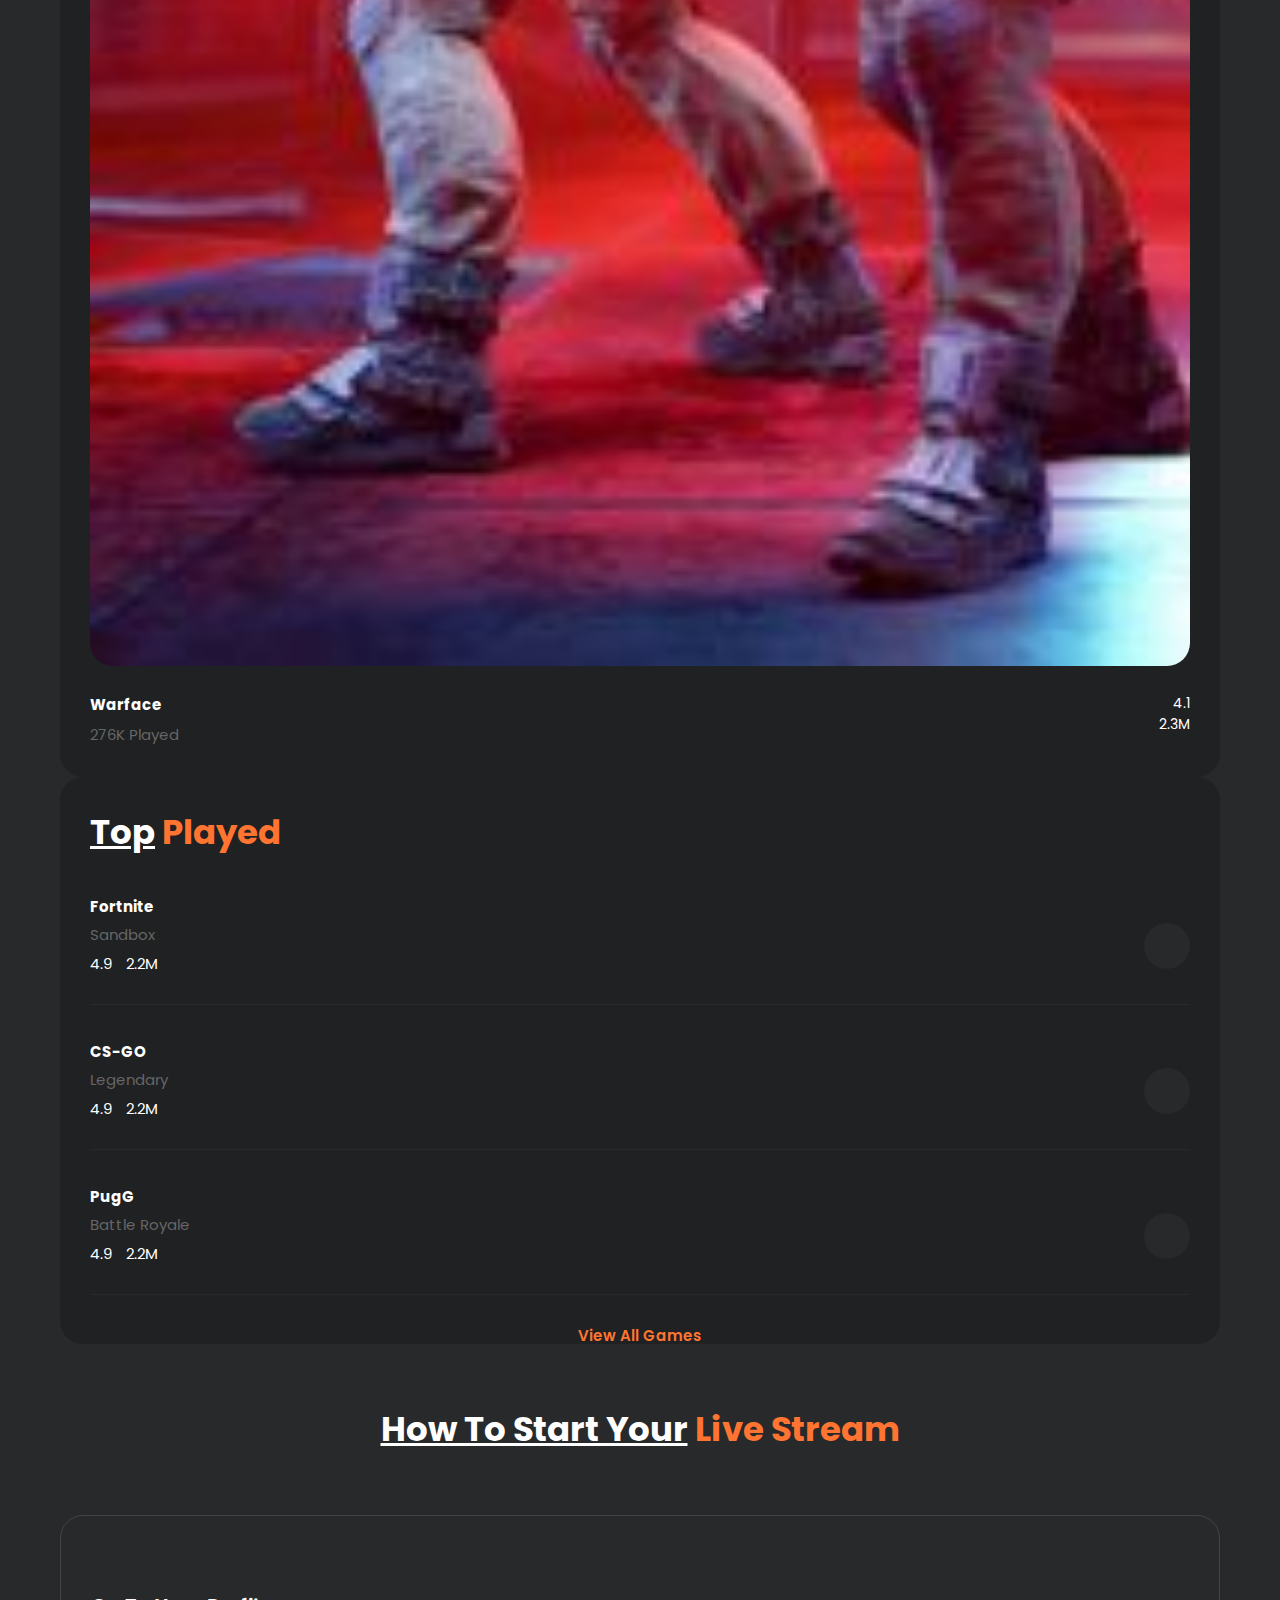
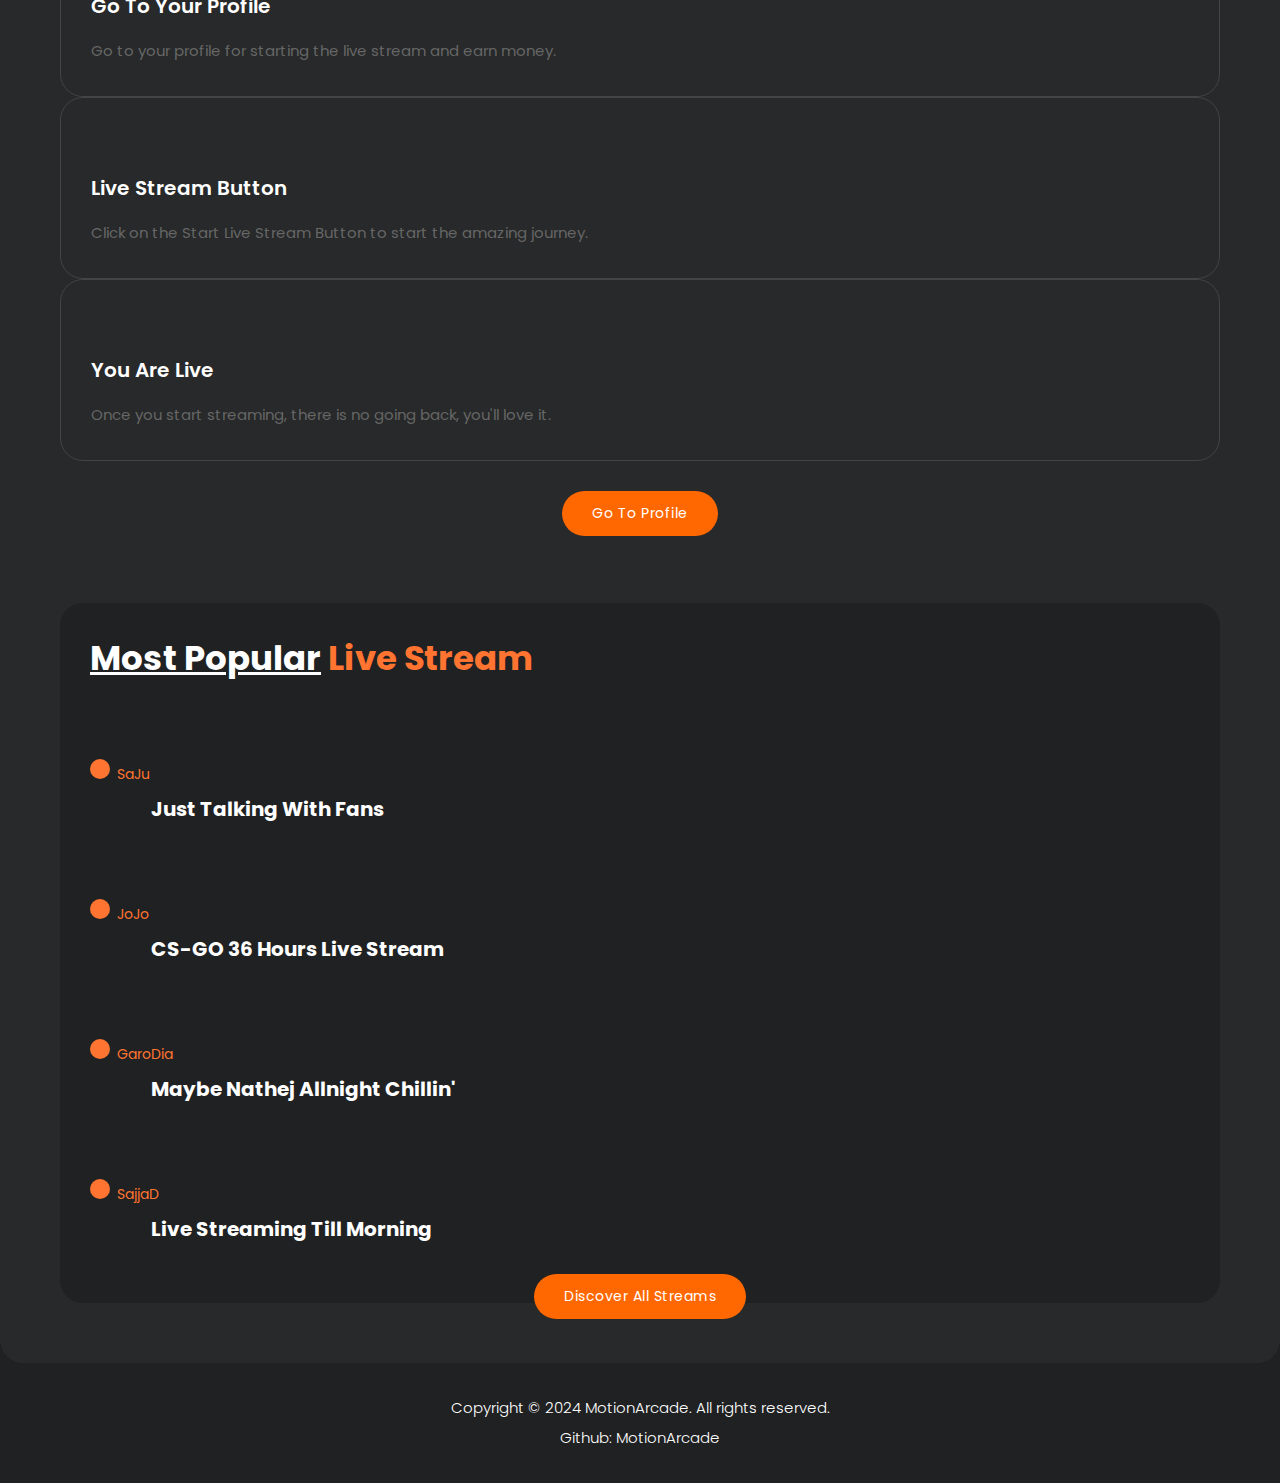
==== commit 8f9faa1b: "Sajjad" ====
--- a/browse.html
+++ b/browse.html
@@ -232,7 +232,7 @@
                       <img src="assets/images/service-01.jpg" alt="" style="max-width: 60px; border-radius: 50%;">
                     </div>
                     <h4>Go To Your Profile</h4>
-                    <p>Lorem ipsum dolor sit amet consectetur adipisicing elit. Reiciendis a esse soluta porro possimus repudiandae?</p>
+                    <p>Go to your profile for starting the live stream and earn money.</p>
                   </div>
                 </div>
                 <div class="col-lg-4">
@@ -241,7 +241,7 @@
                       <img src="assets/images/service-02.jpg" alt="" style="max-width: 60px; border-radius: 50%;">
                     </div>
                     <h4>Live Stream Button</h4>
-                    <p>Lorem ipsum dolor sit, amet consectetur adipisicing elit. Itaque, animi eveniet labore laboriosam earum odio ipsa quas accusamus natus praesentium.</p>
+                    <p>Click on the Start Live Stream Button to start the amazing journey.</p>
                   </div>
                 </div>
                 <div class="col-lg-4">
@@ -250,7 +250,7 @@
                       <img src="assets/images/service-03.jpg" alt="" style="max-width: 60px; border-radius: 50%;">
                     </div>
                     <h4>You Are Live</h4>
-                    <p>Lorem ipsum, dolor sit amet consectetur adipisicing elit. Reiciendis consequatur non asperiores nemo unde sit at nisi error.</p>
+                    <p>Once you start streaming, there is no going back, you'll love it.</p>
                   </div>
                 </div>
                 <div class="col-lg-12">
@@ -291,7 +291,7 @@
                     <div class="avatar">
                       <img src="assets/images/avatar-01.jpg" alt="" style="max-width: 46px; border-radius: 50%; float: left;">
                     </div>
-                    <span><i class="fa fa-check"></i> KenganC</span>
+                    <span><i class="fa fa-check"></i> SaJu</span>
                     <h4>Just Talking With Fans</h4>
                   </div> 
                 </div>
@@ -316,7 +316,7 @@
                     <div class="avatar">
                       <img src="assets/images/avatar-02.jpg" alt="" style="max-width: 46px; border-radius: 50%; float: left;">
                     </div>
-                    <span><i class="fa fa-check"></i> LunaMa</span>
+                    <span><i class="fa fa-check"></i> JoJo</span>
                     <h4>CS-GO 36 Hours Live Stream</h4>
                   </div> 
                 </div>
@@ -341,7 +341,7 @@
                     <div class="avatar">
                       <img src="assets/images/avatar-03.jpg" alt="" style="max-width: 46px; border-radius: 50%; float: left;">
                     </div>
-                    <span><i class="fa fa-check"></i> Areluwa</span>
+                    <span><i class="fa fa-check"></i> GaroDia</span>
                     <h4>Maybe Nathej Allnight Chillin'</h4>
                   </div> 
                 </div>
@@ -366,7 +366,7 @@
                     <div class="avatar">
                       <img src="assets/images/avatar-04.jpg" alt="" style="max-width: 46px; border-radius: 50%; float: left;">
                     </div>
-                    <span><i class="fa fa-check"></i> GangTm</span>
+                    <span><i class="fa fa-check"></i> SajjaD</span>
                     <h4>Live Streaming Till Morning</h4>
                   </div> 
                 </div>
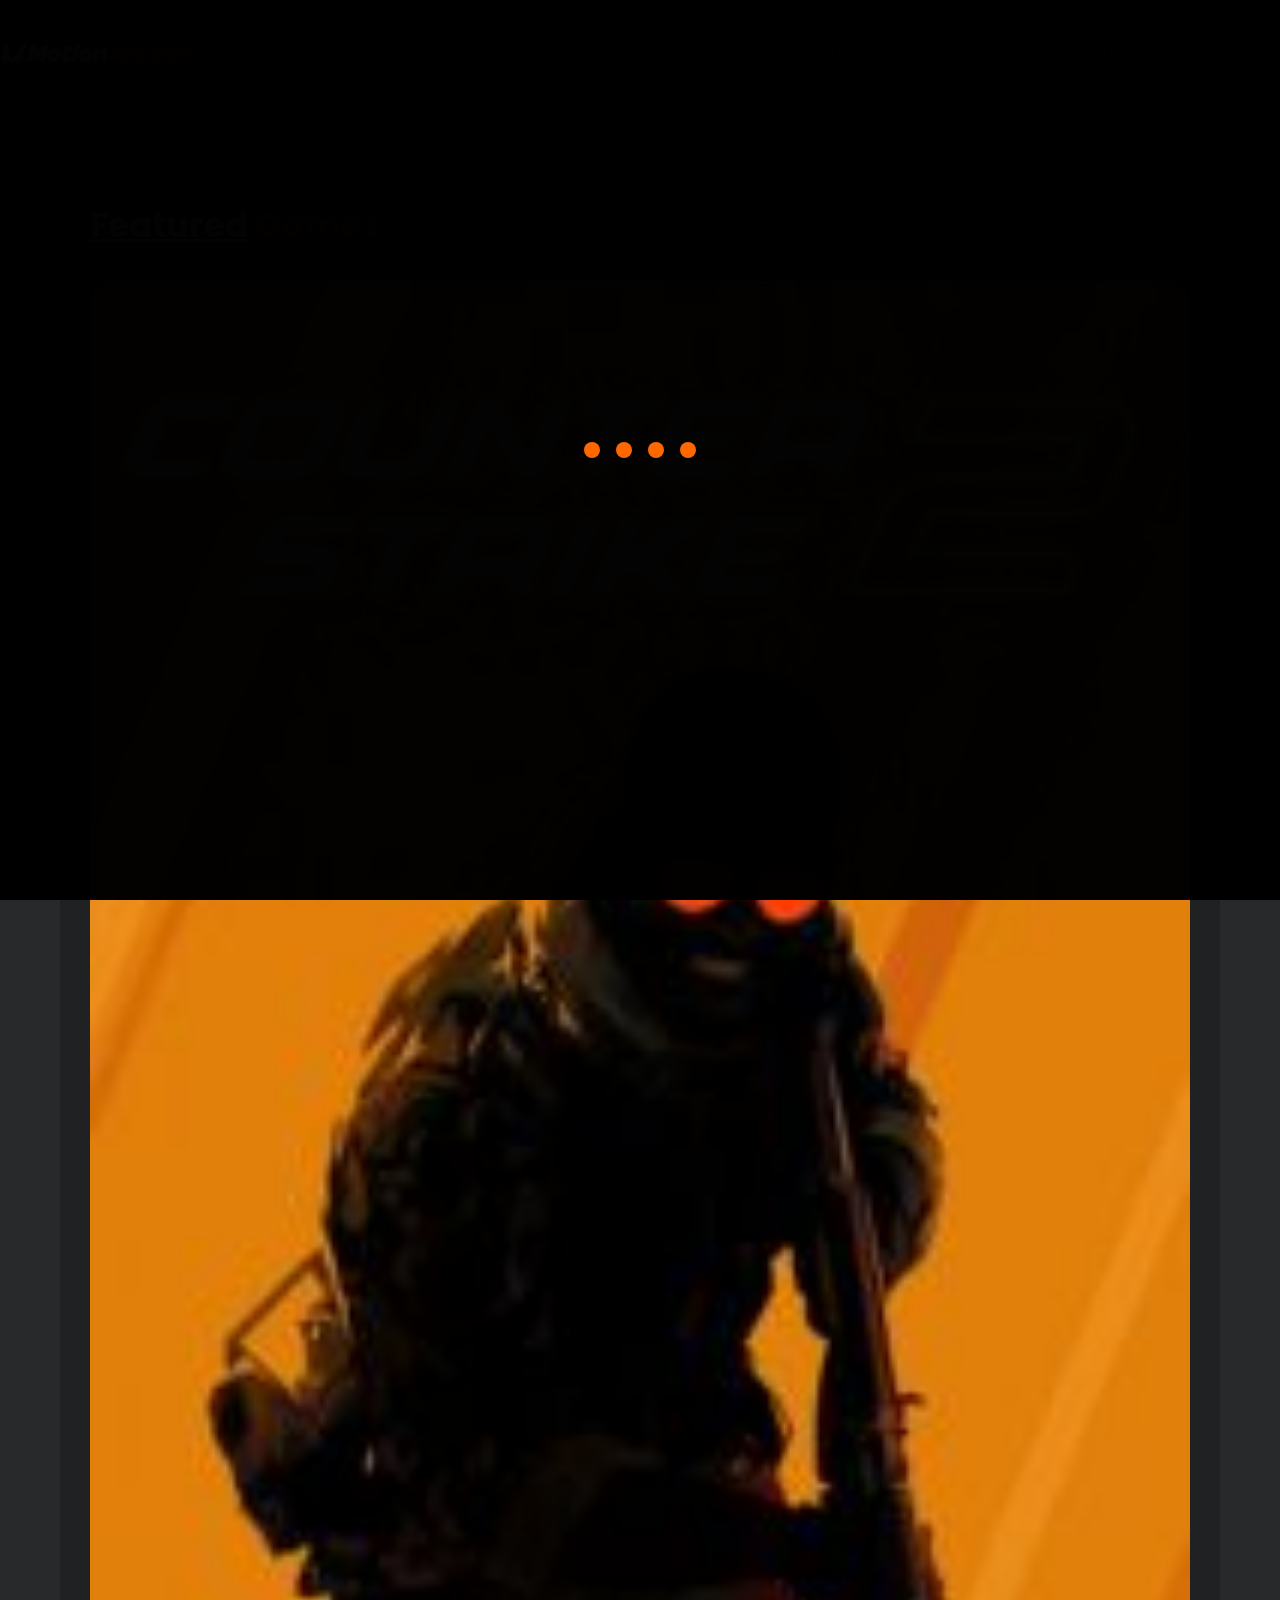
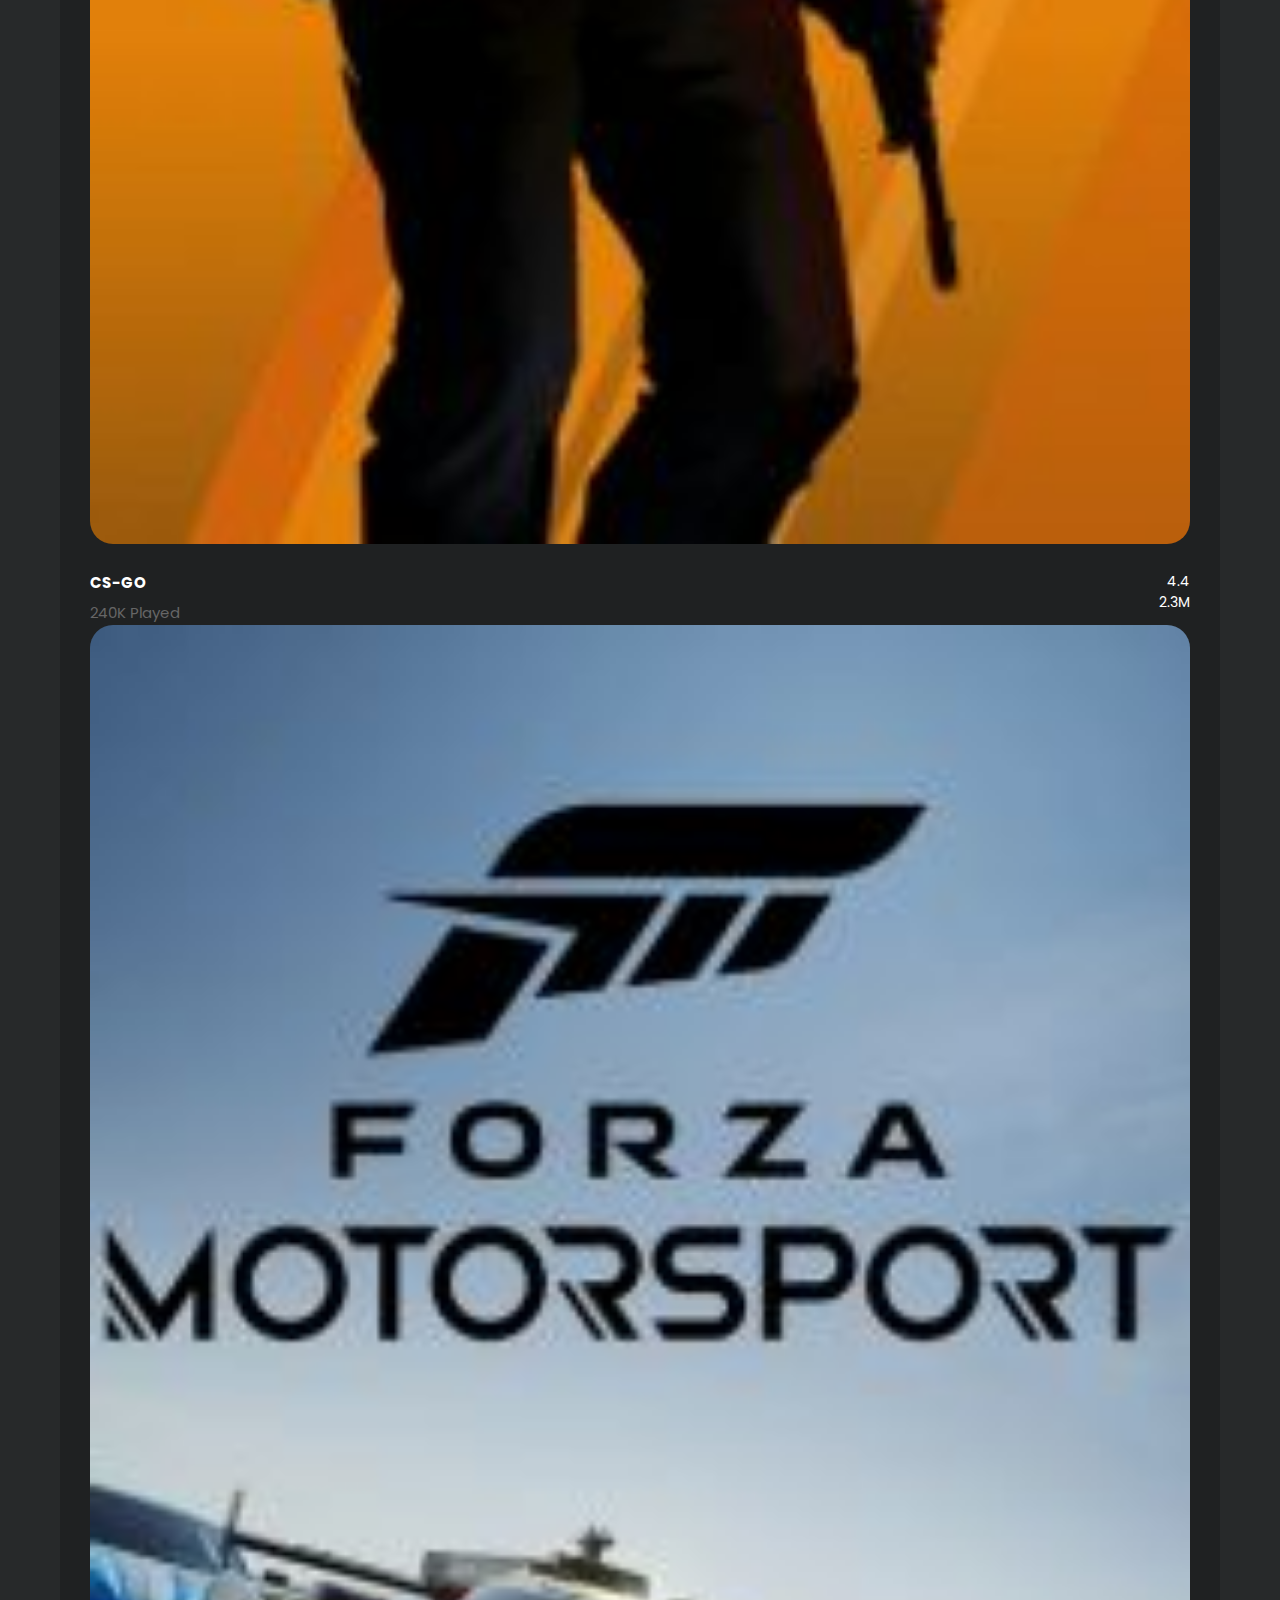
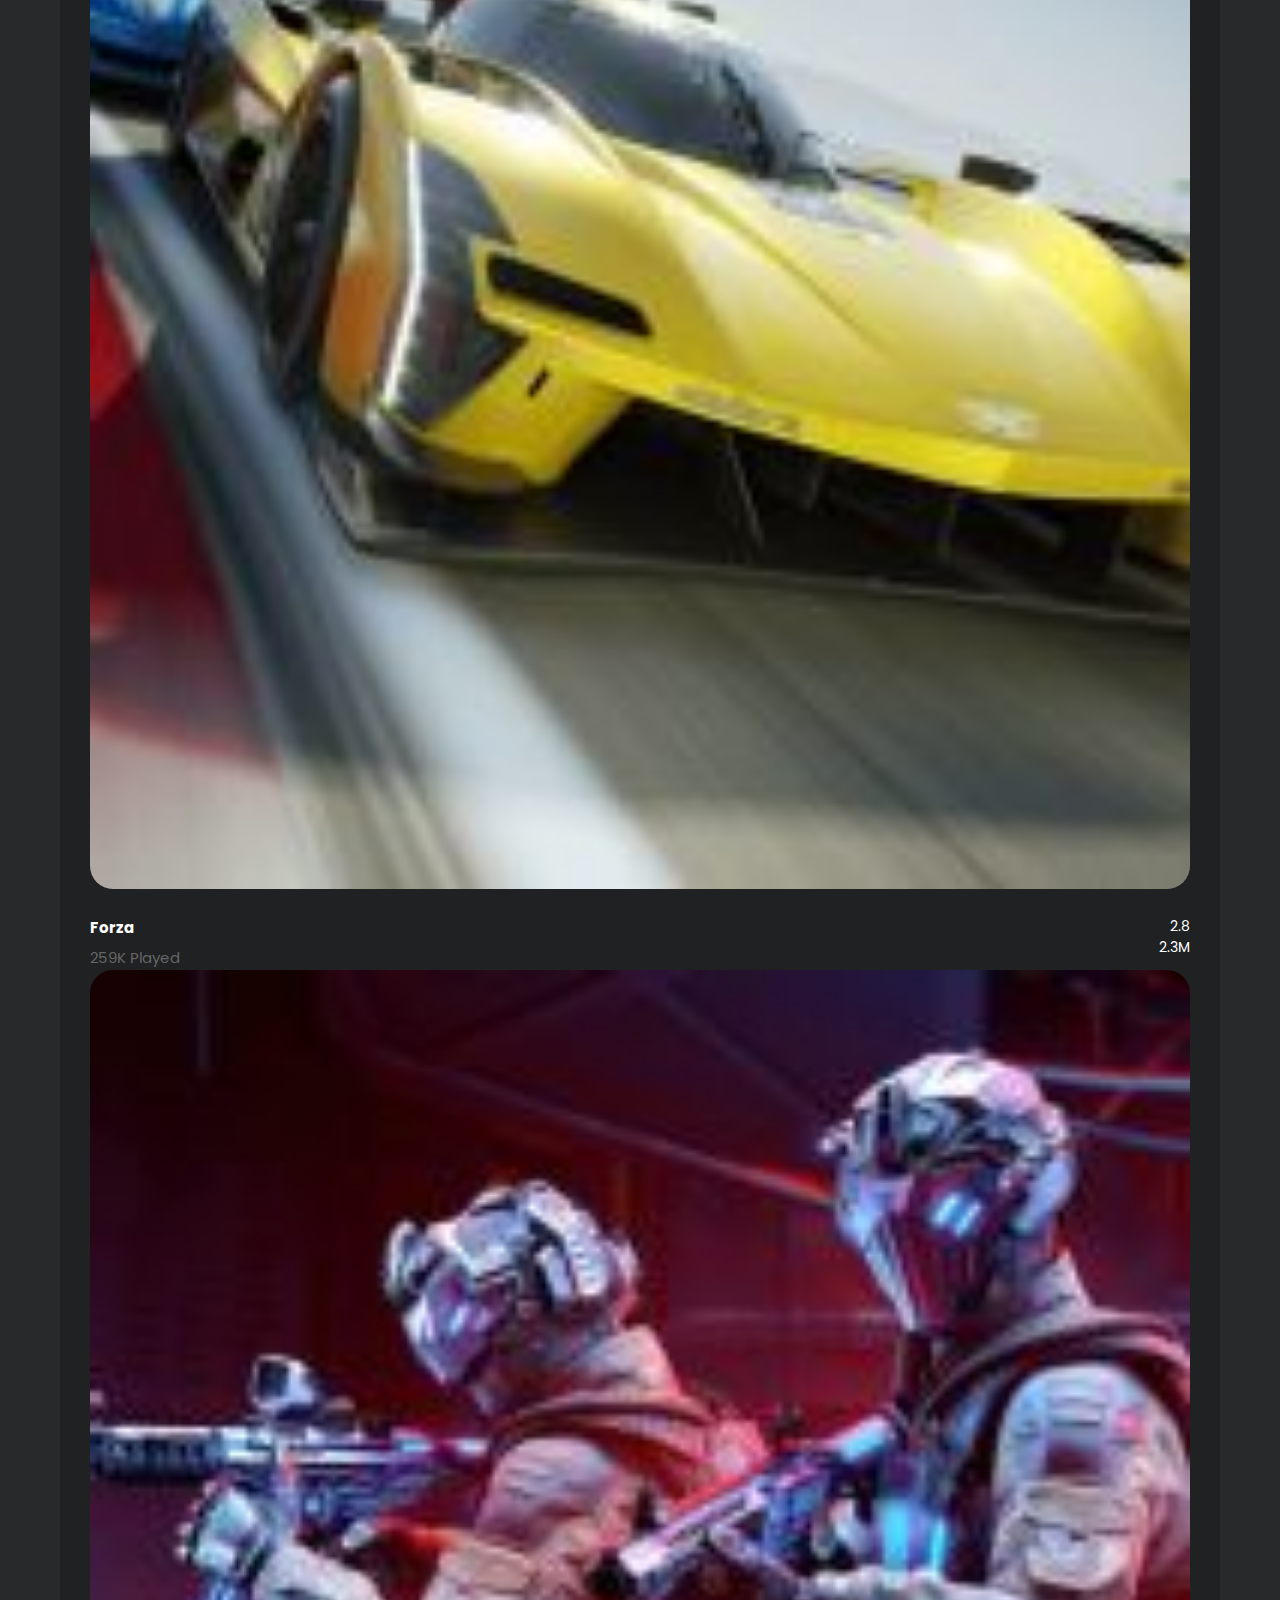
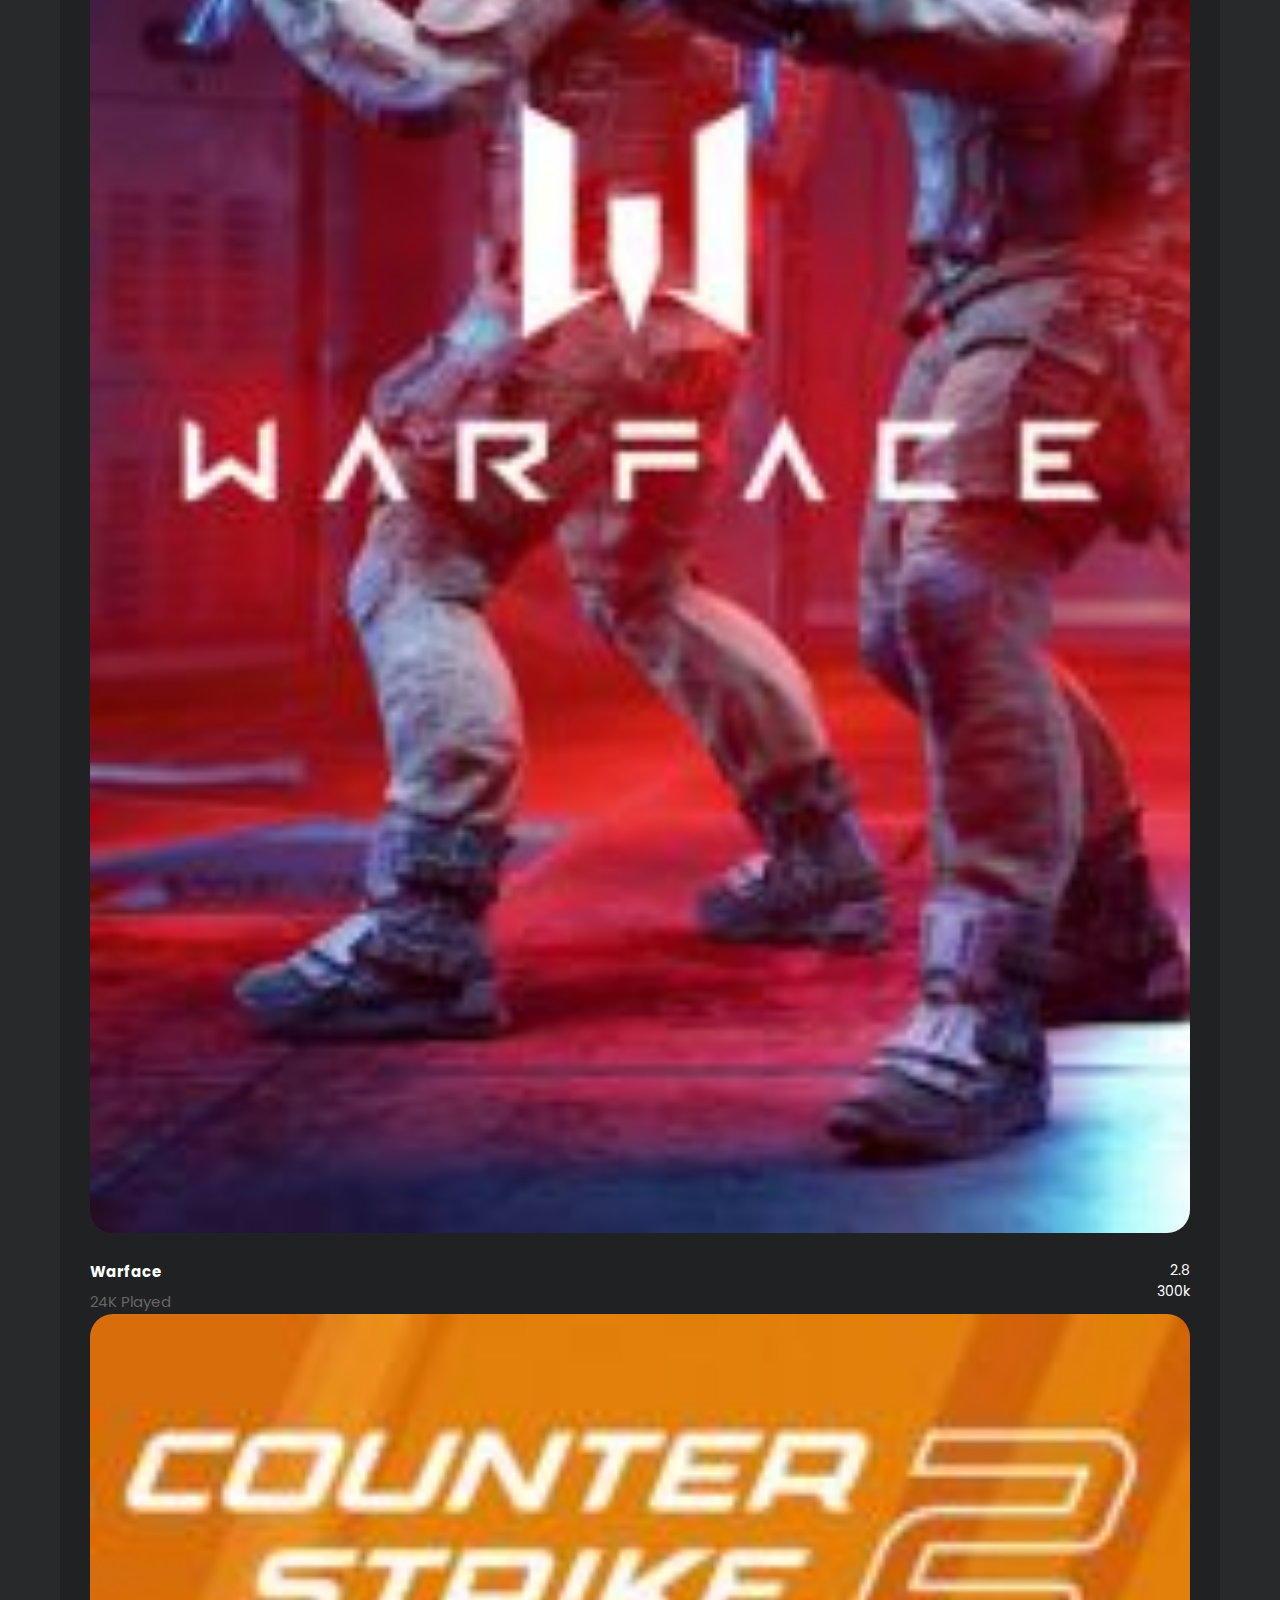
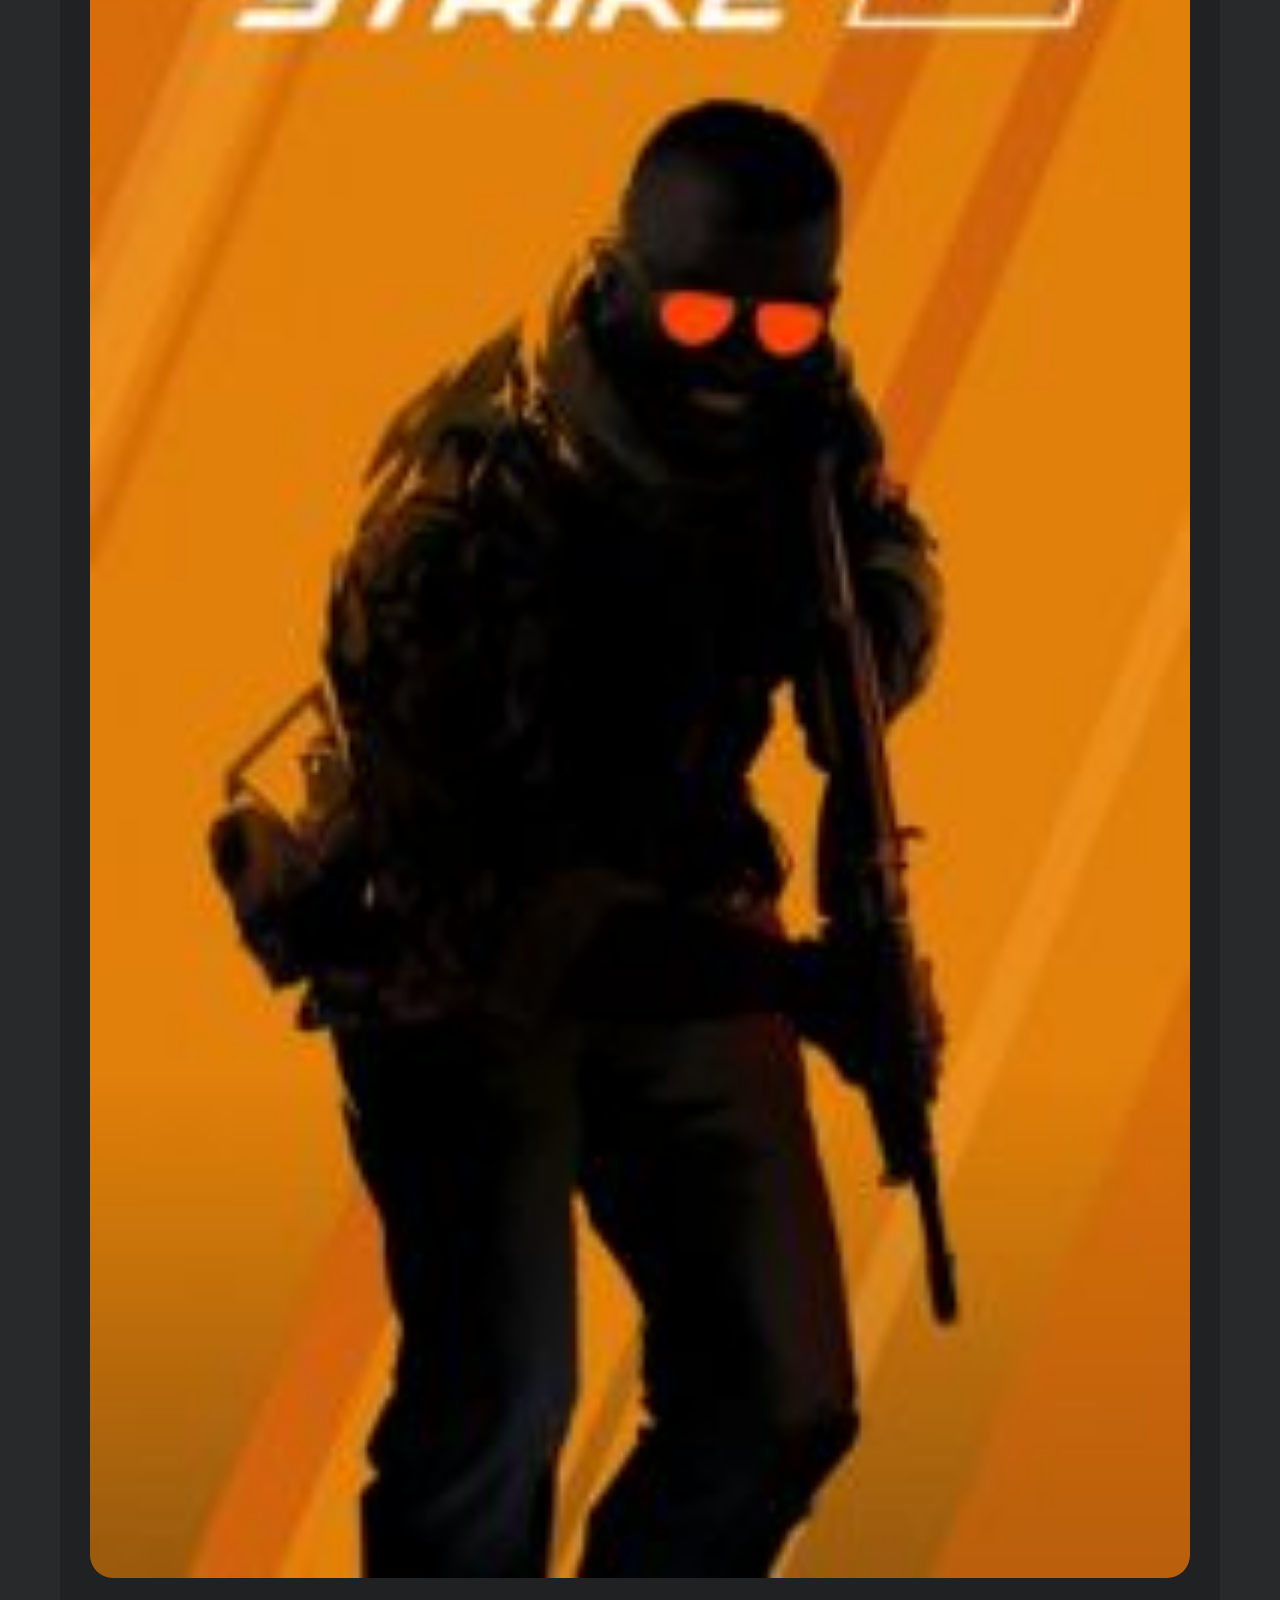
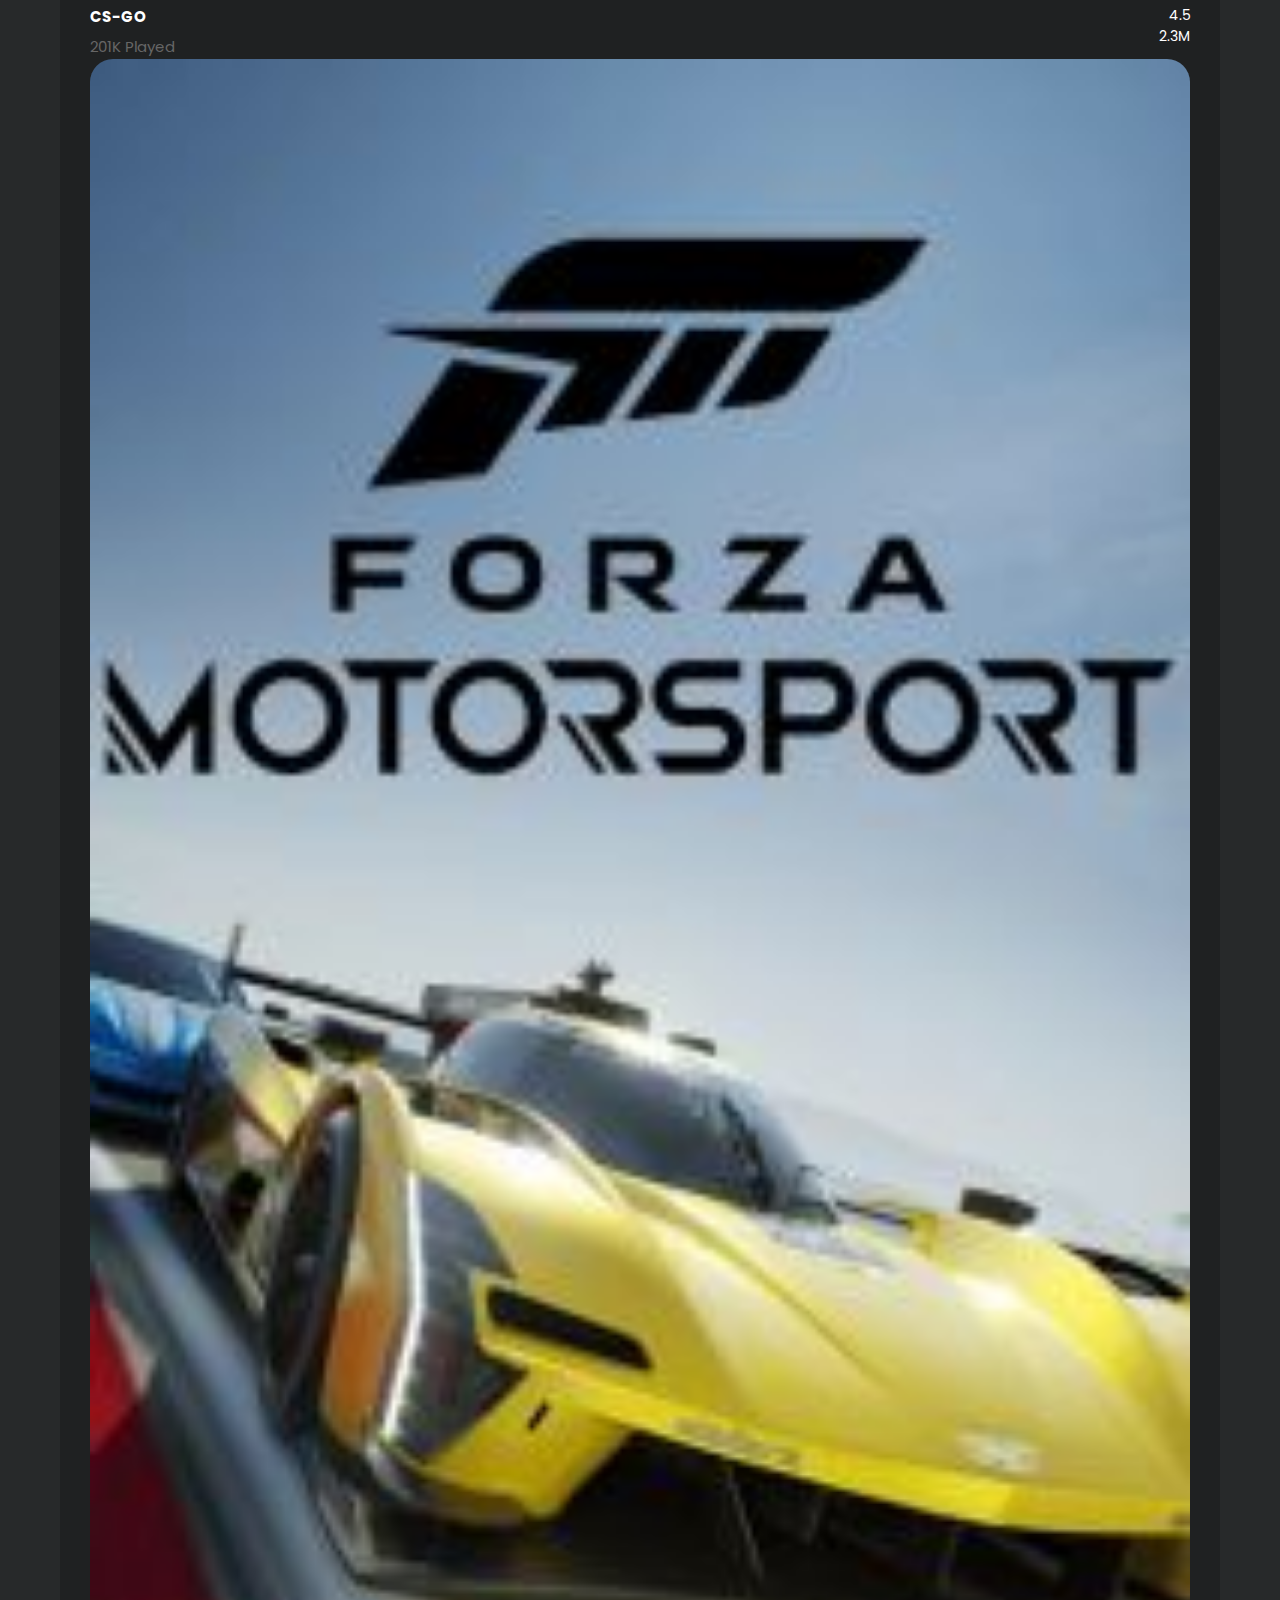
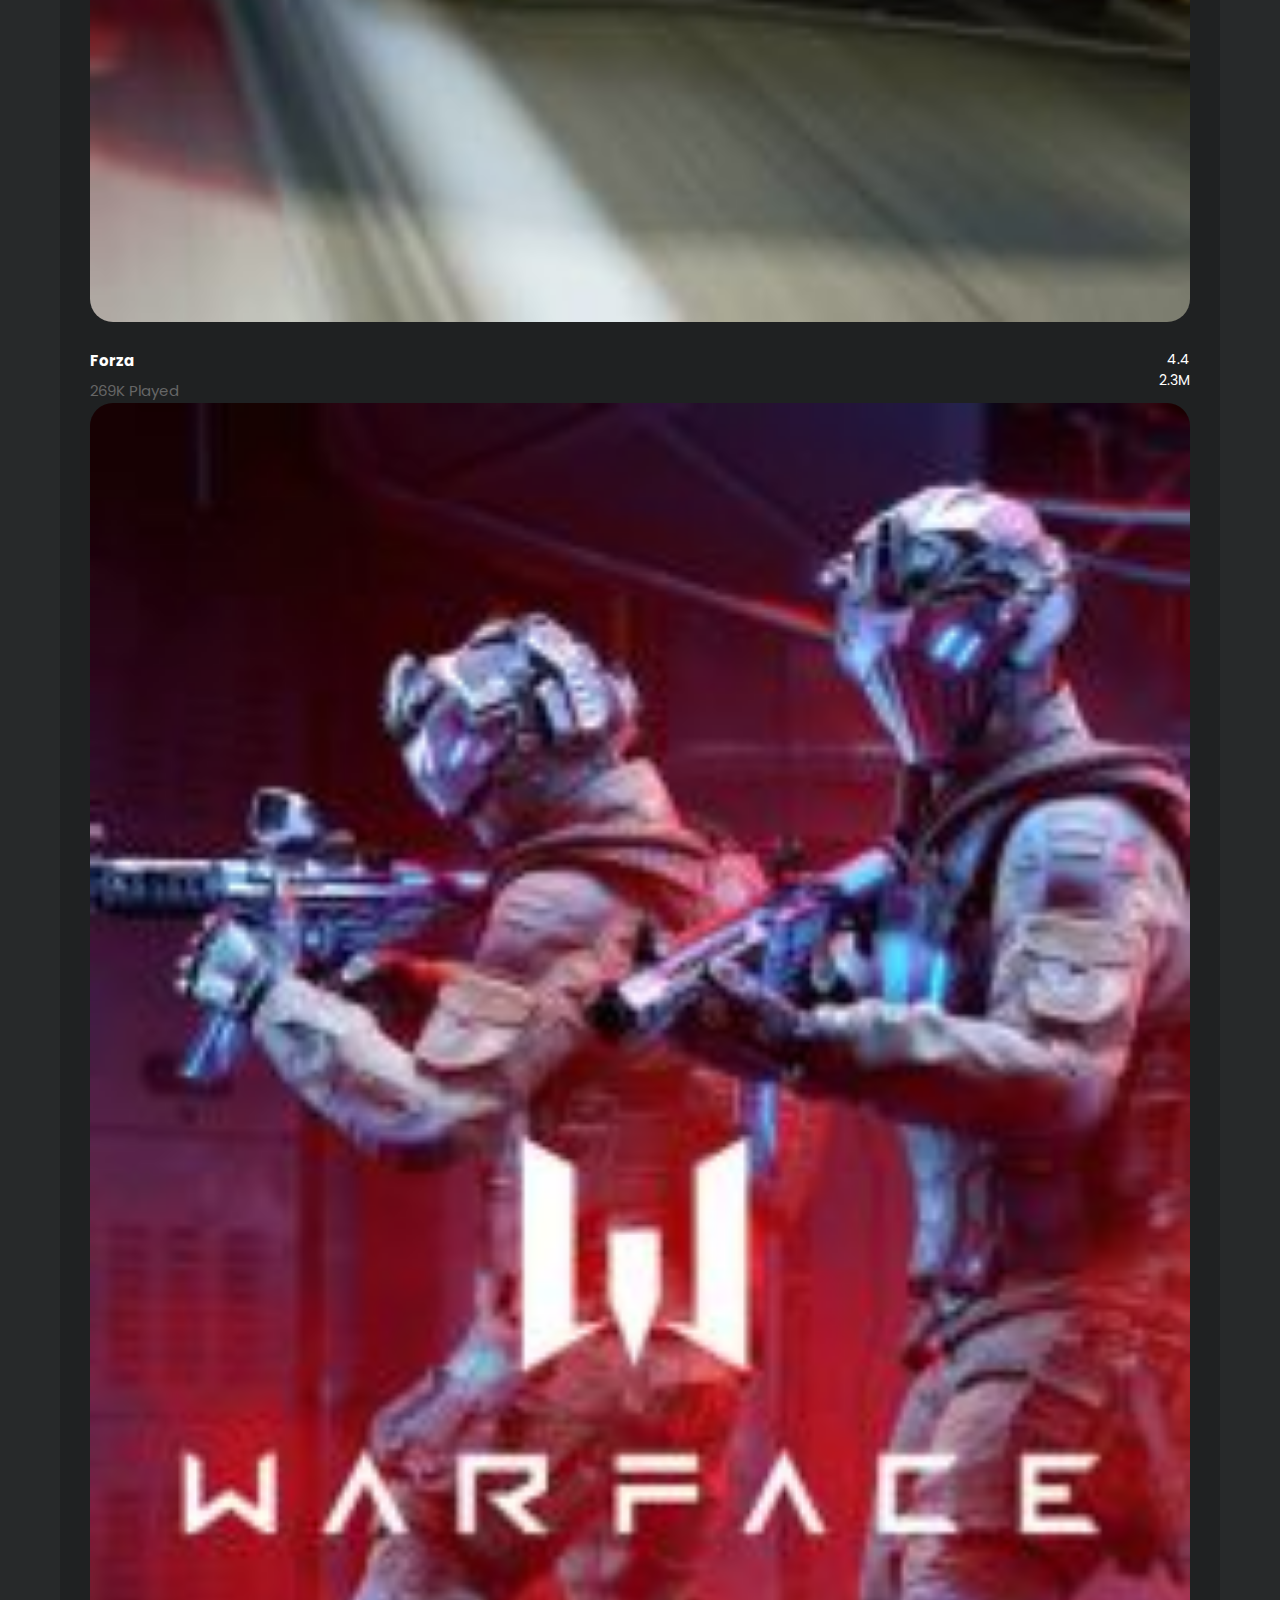
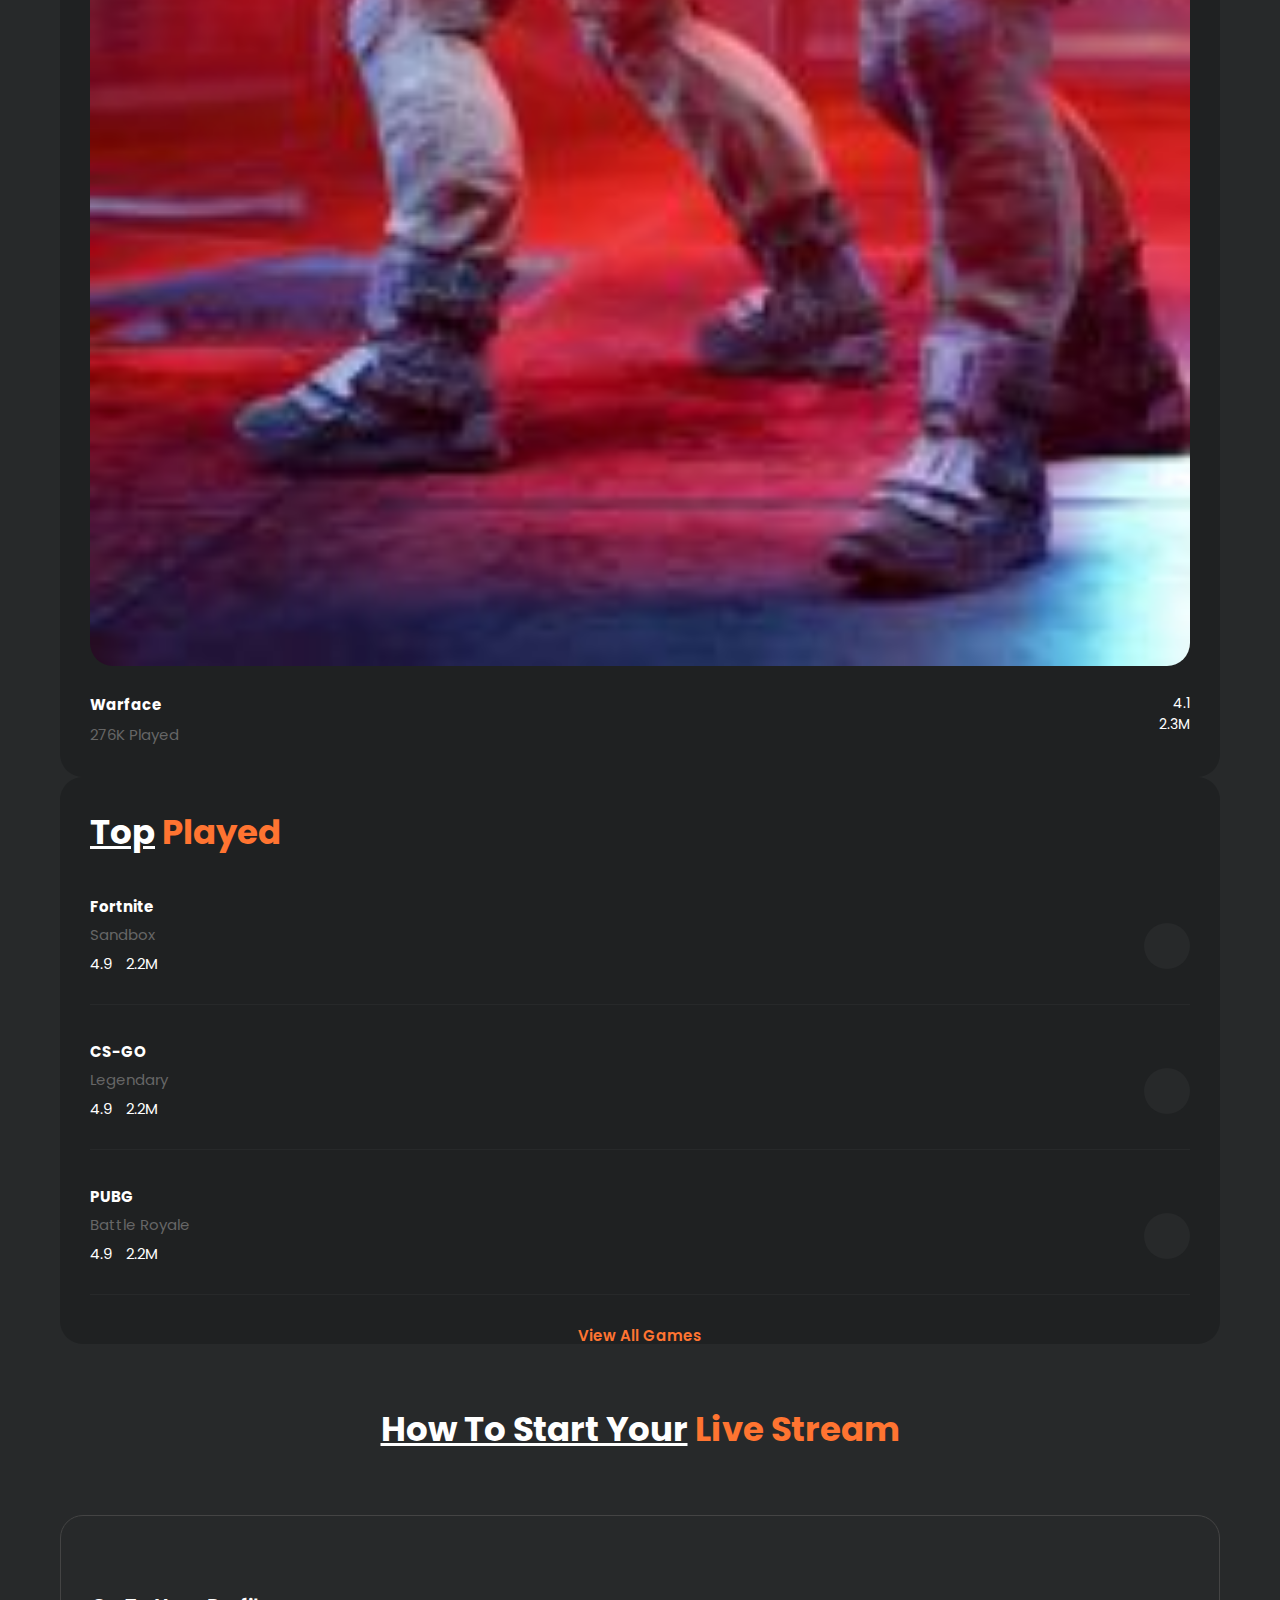
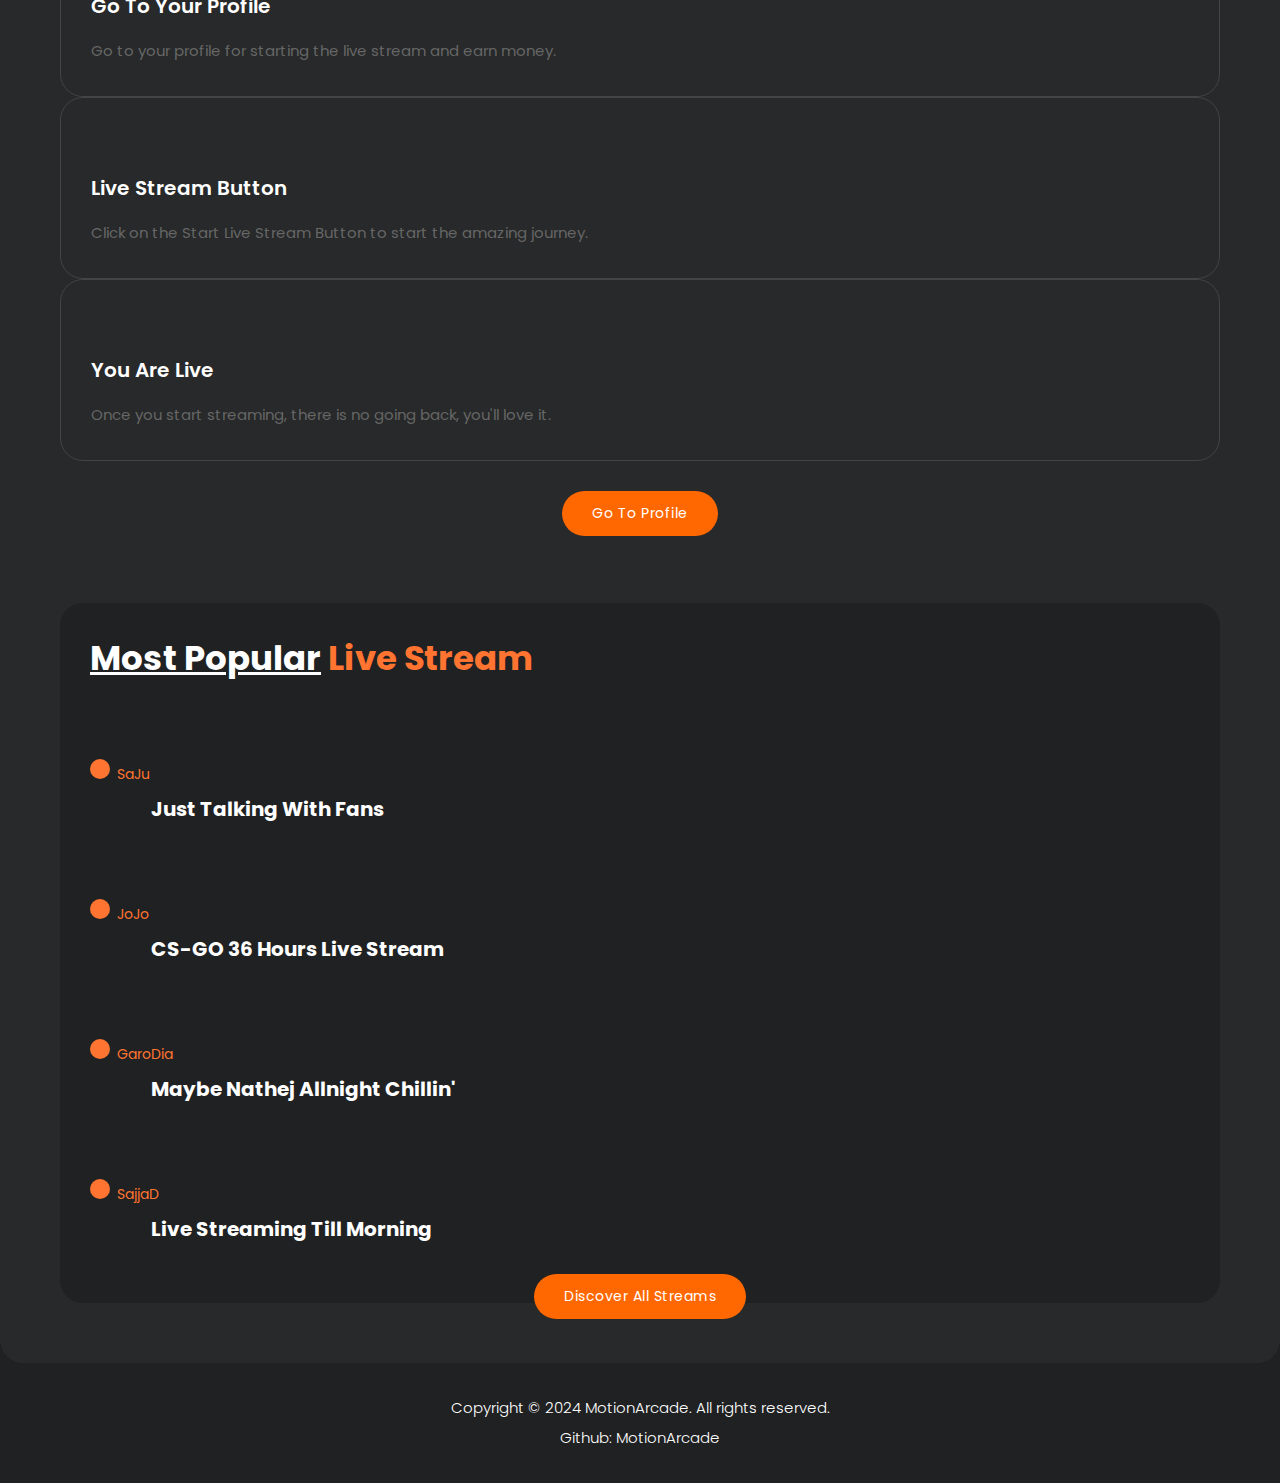
==== commit 7cd6d726: "Sajjad" ====
--- a/browse.html
+++ b/browse.html
@@ -202,7 +202,7 @@
                   </li>
                   <li>
                     <img src="assets/images/game-03.jpg" alt="" class="ma-item">
-                    <h4>PugG</h4>
+                    <h4>PUBG</h4>
                     <h6>Battle Royale</h6>
                     <span><i class="fa fa-star" style="color: yellow;"></i> 4.9</span>
                     <span><i class="fa-solid fa-circle-play" style="color: #ff7431;"></i> 2.2M</span>
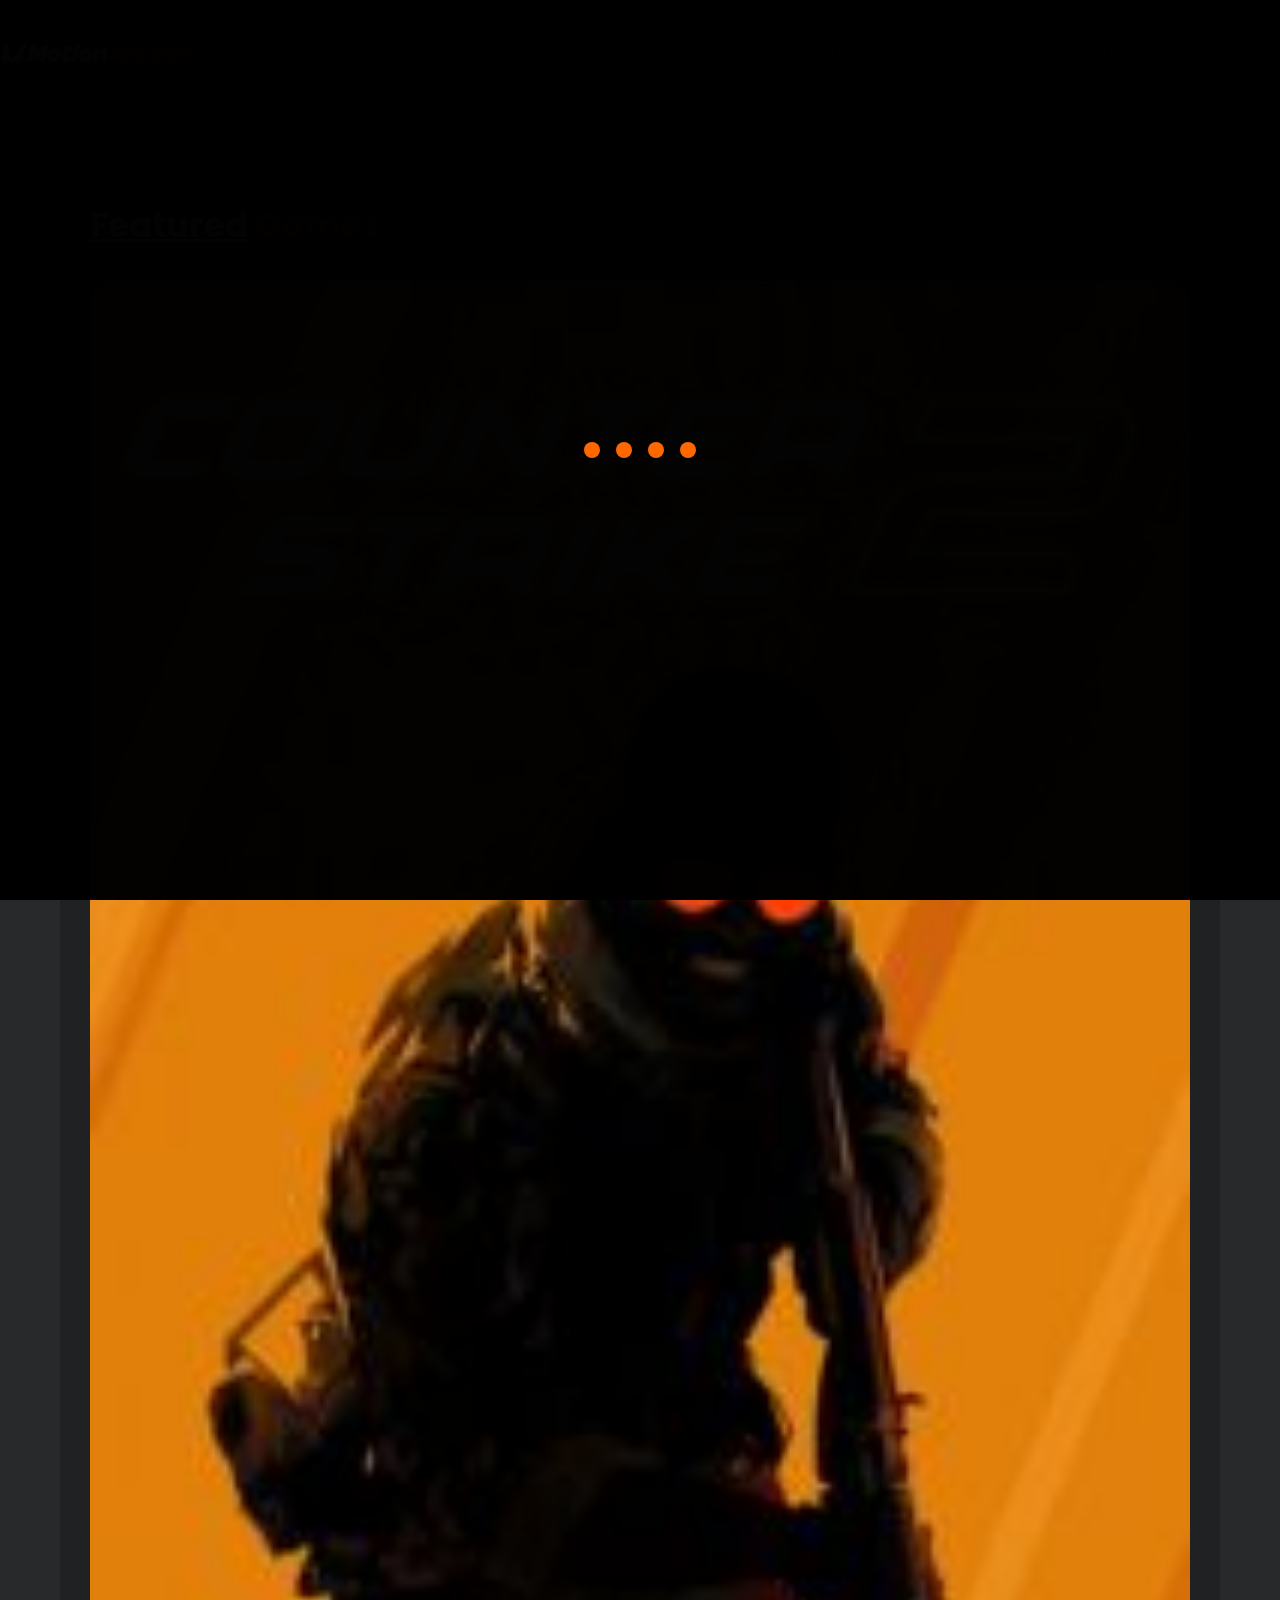
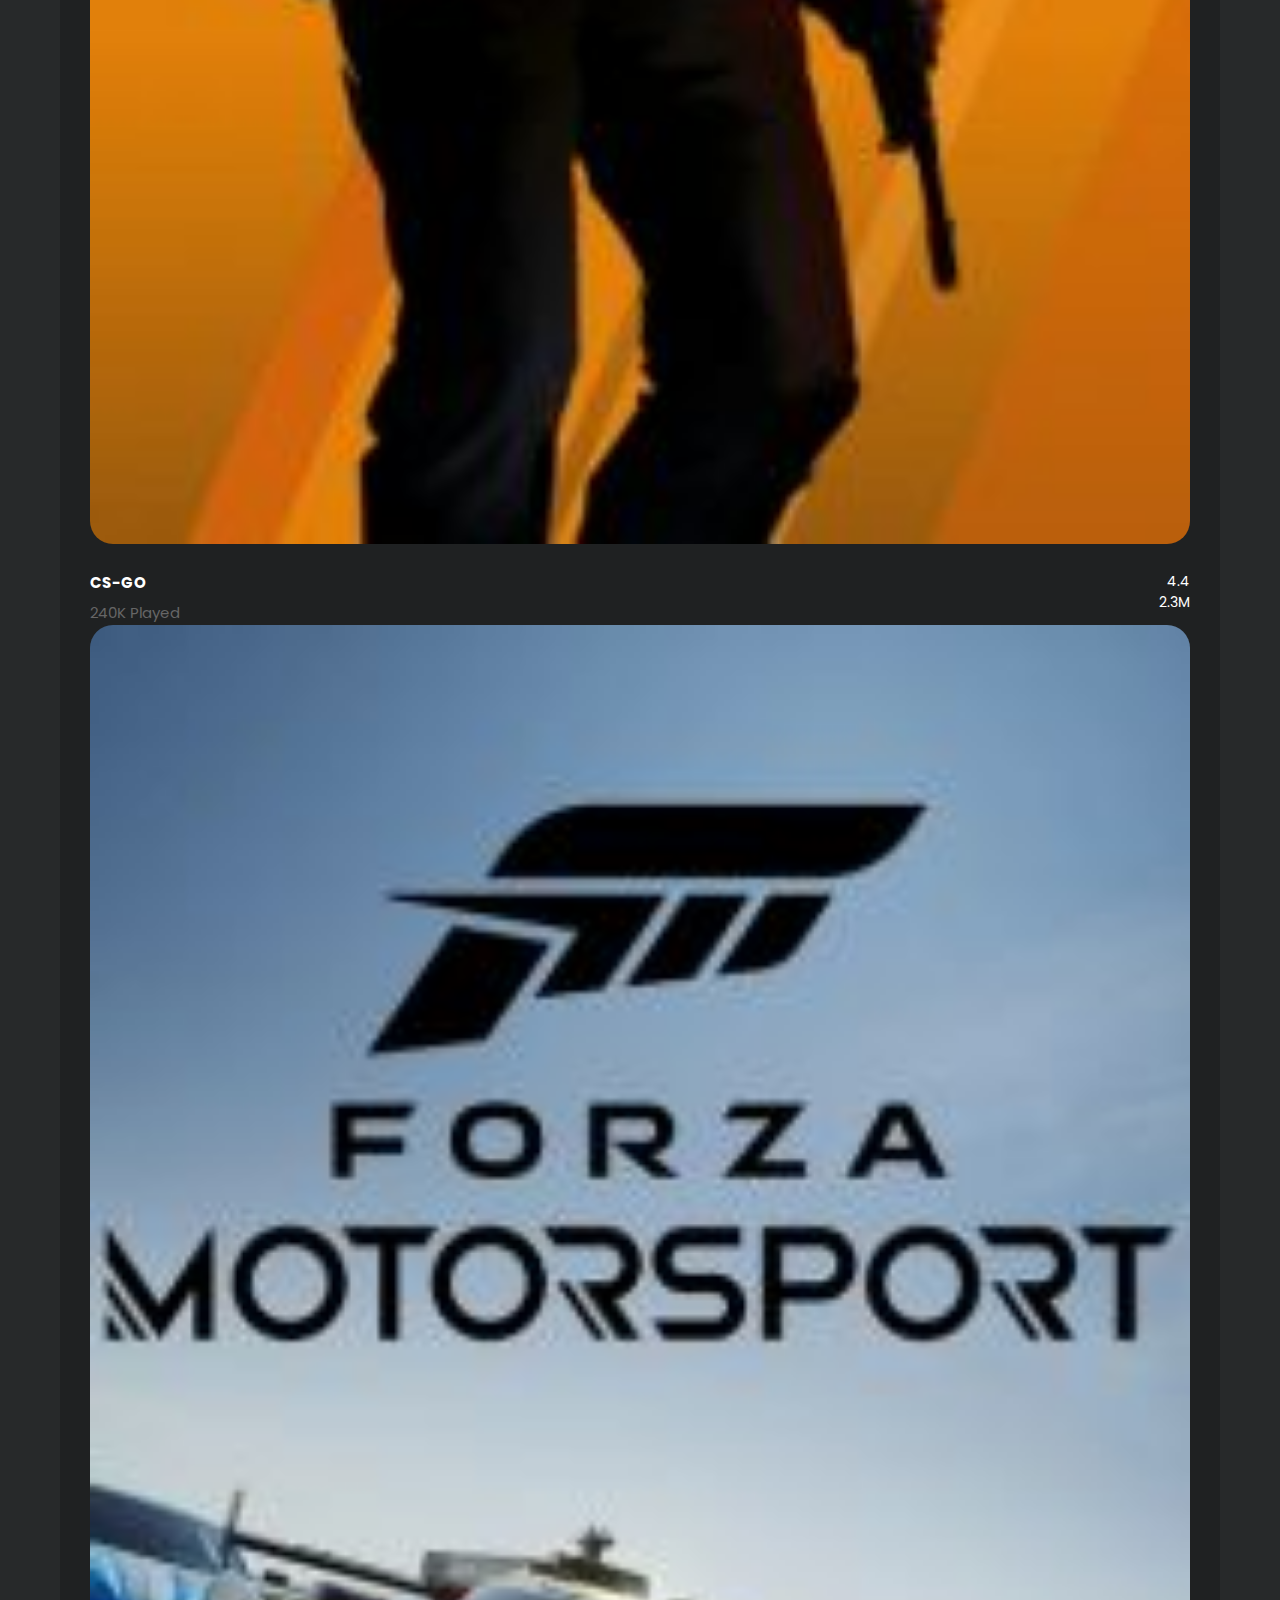
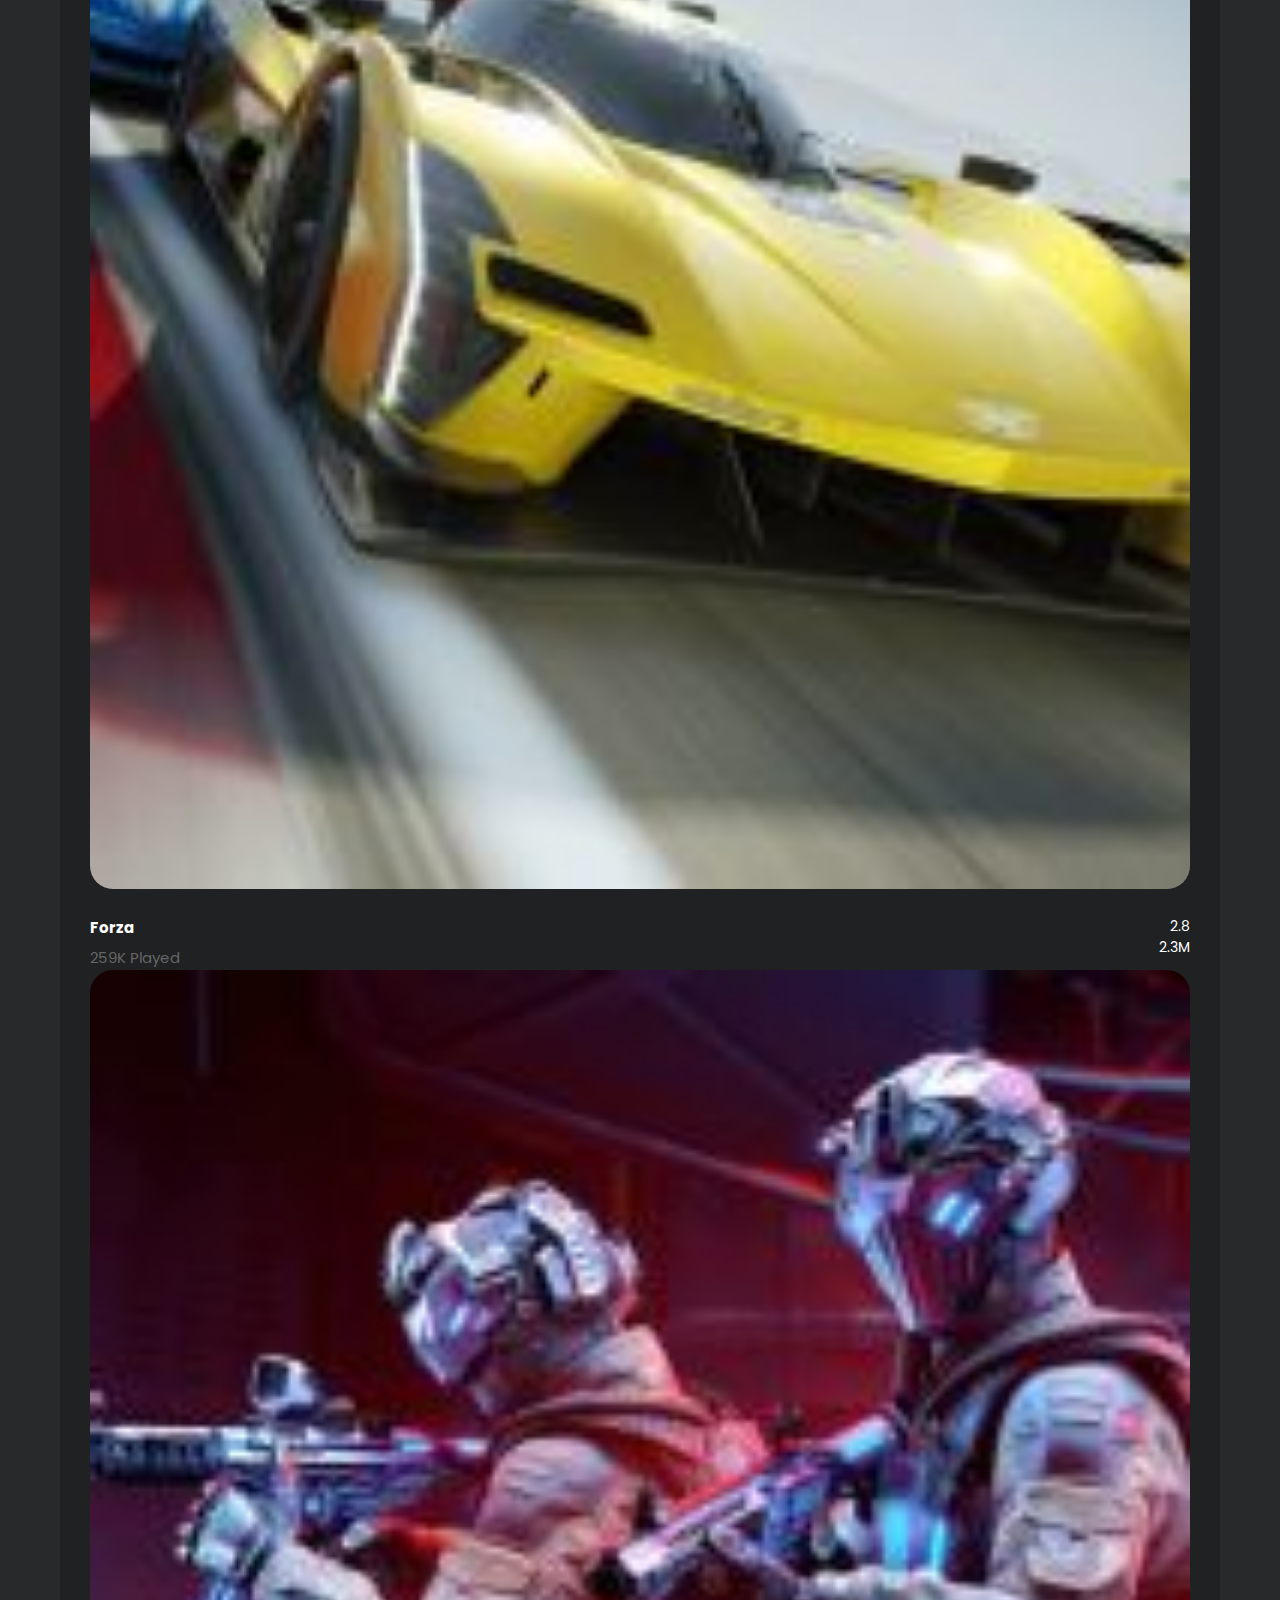
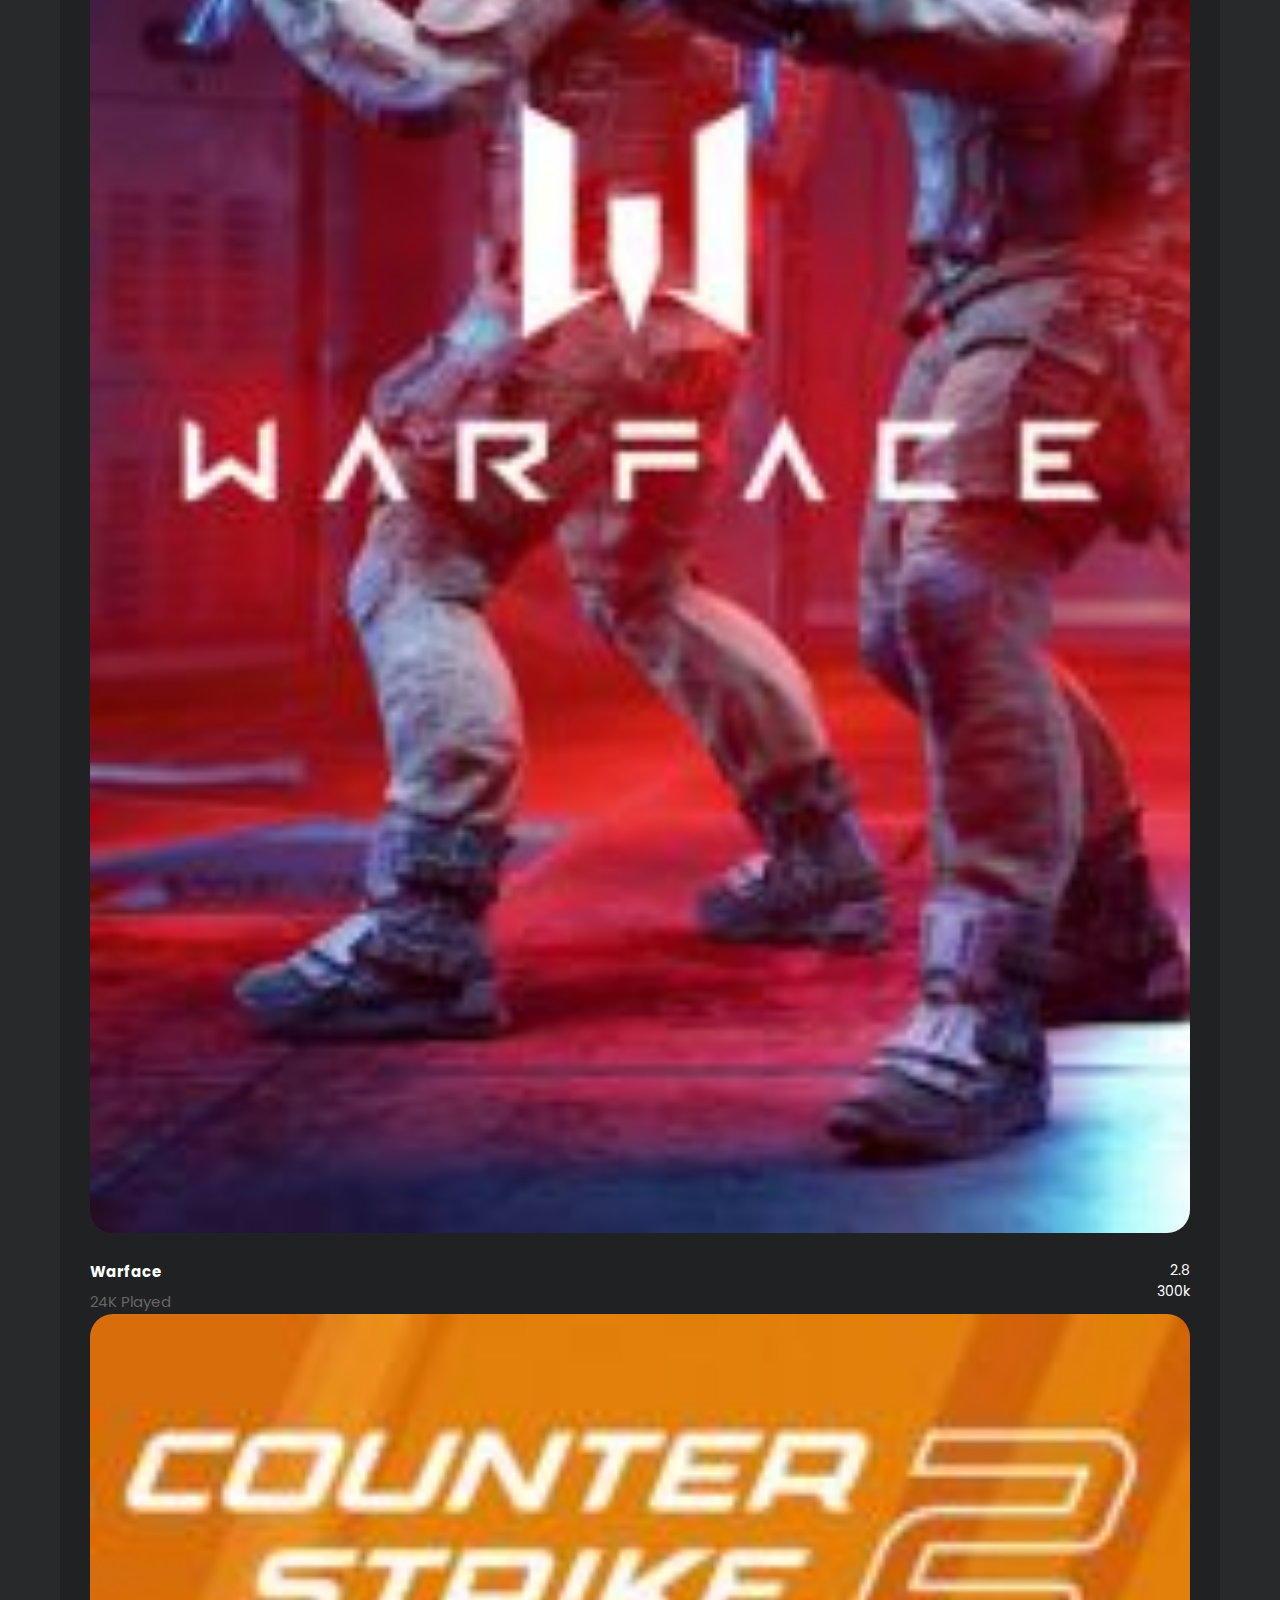
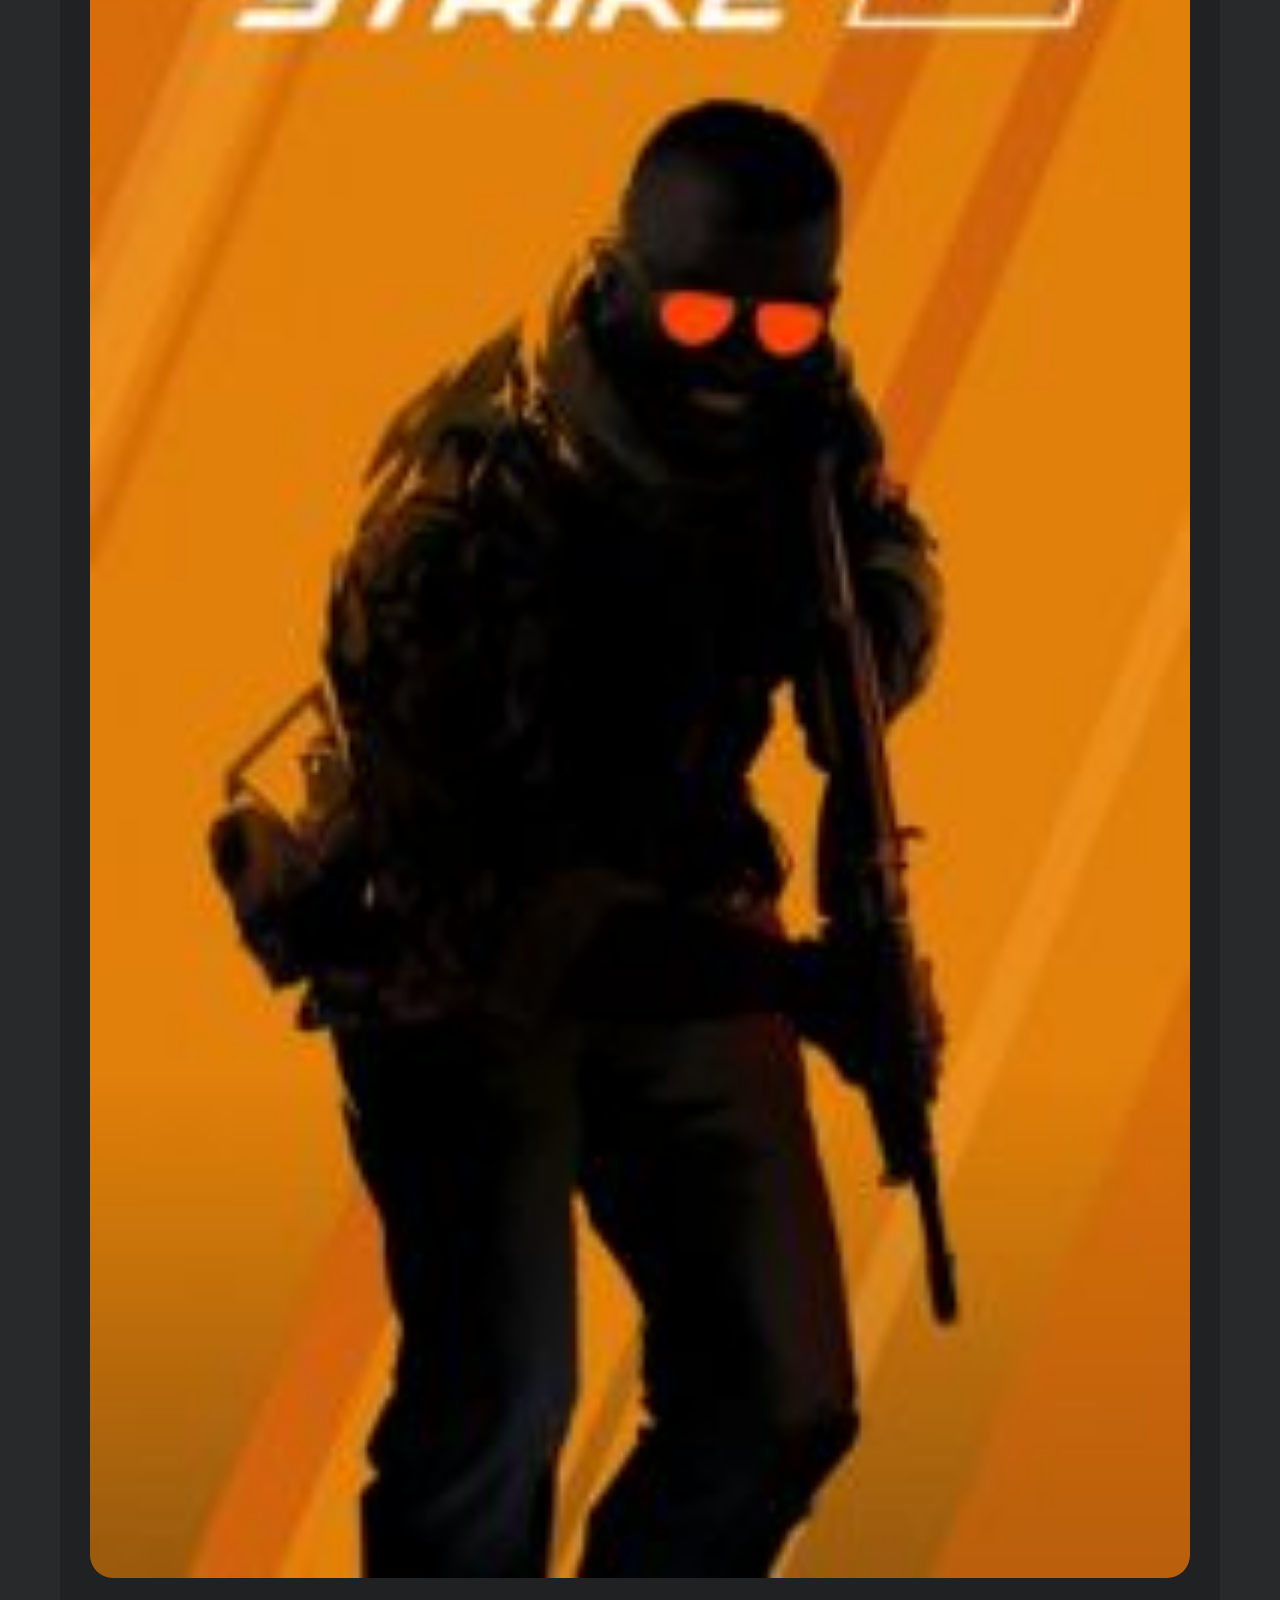
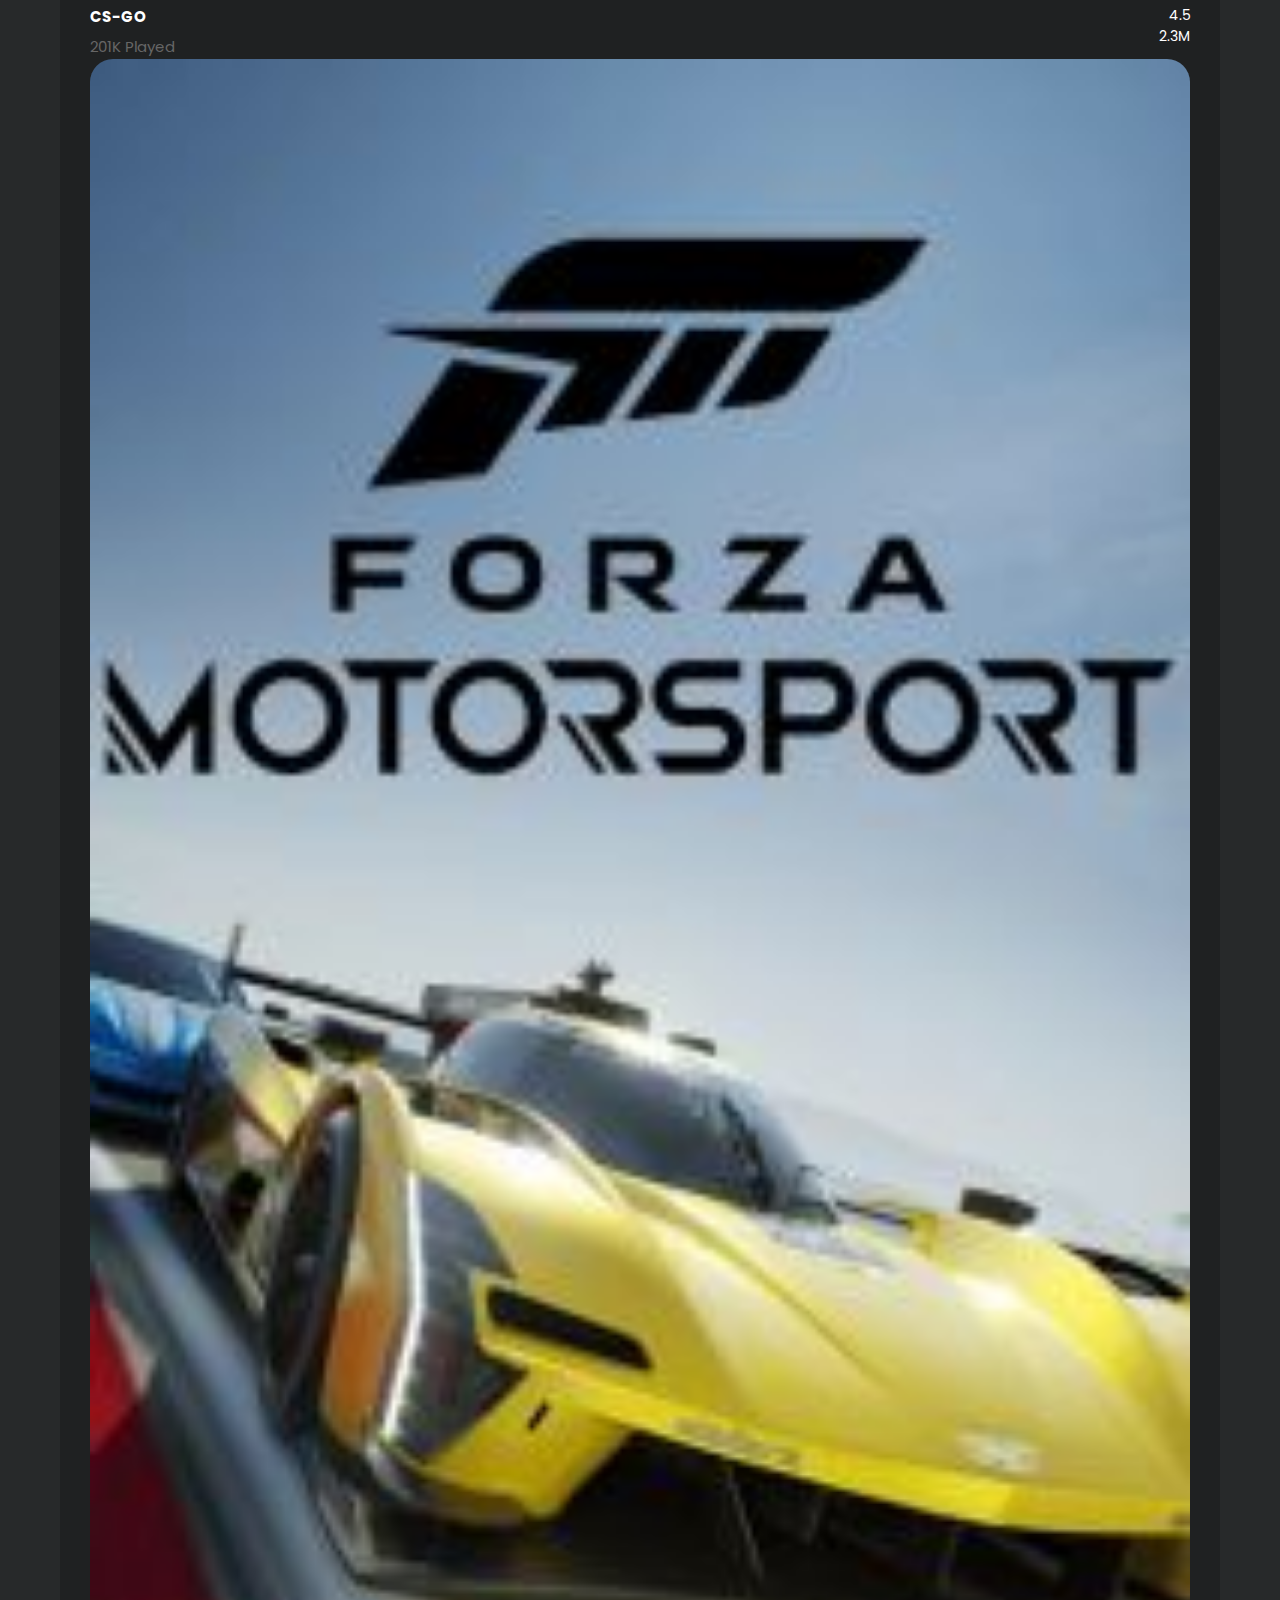
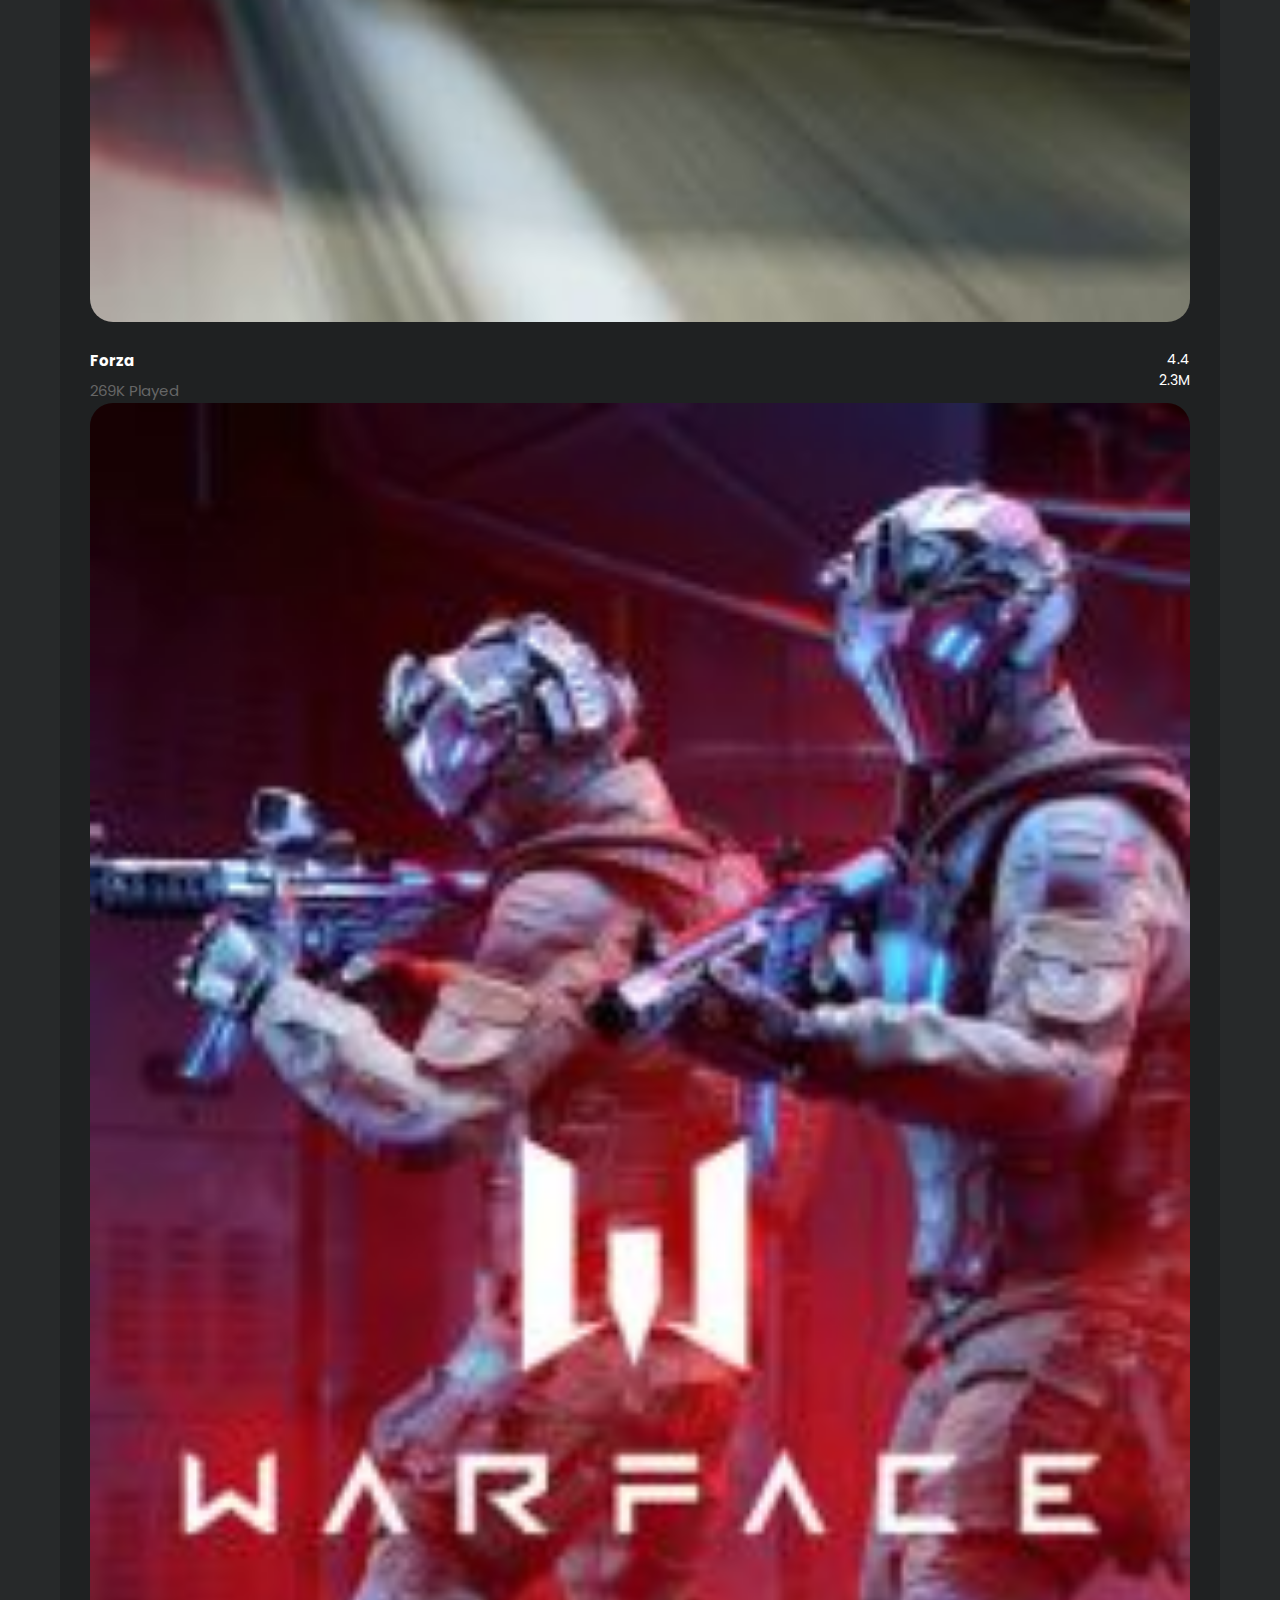
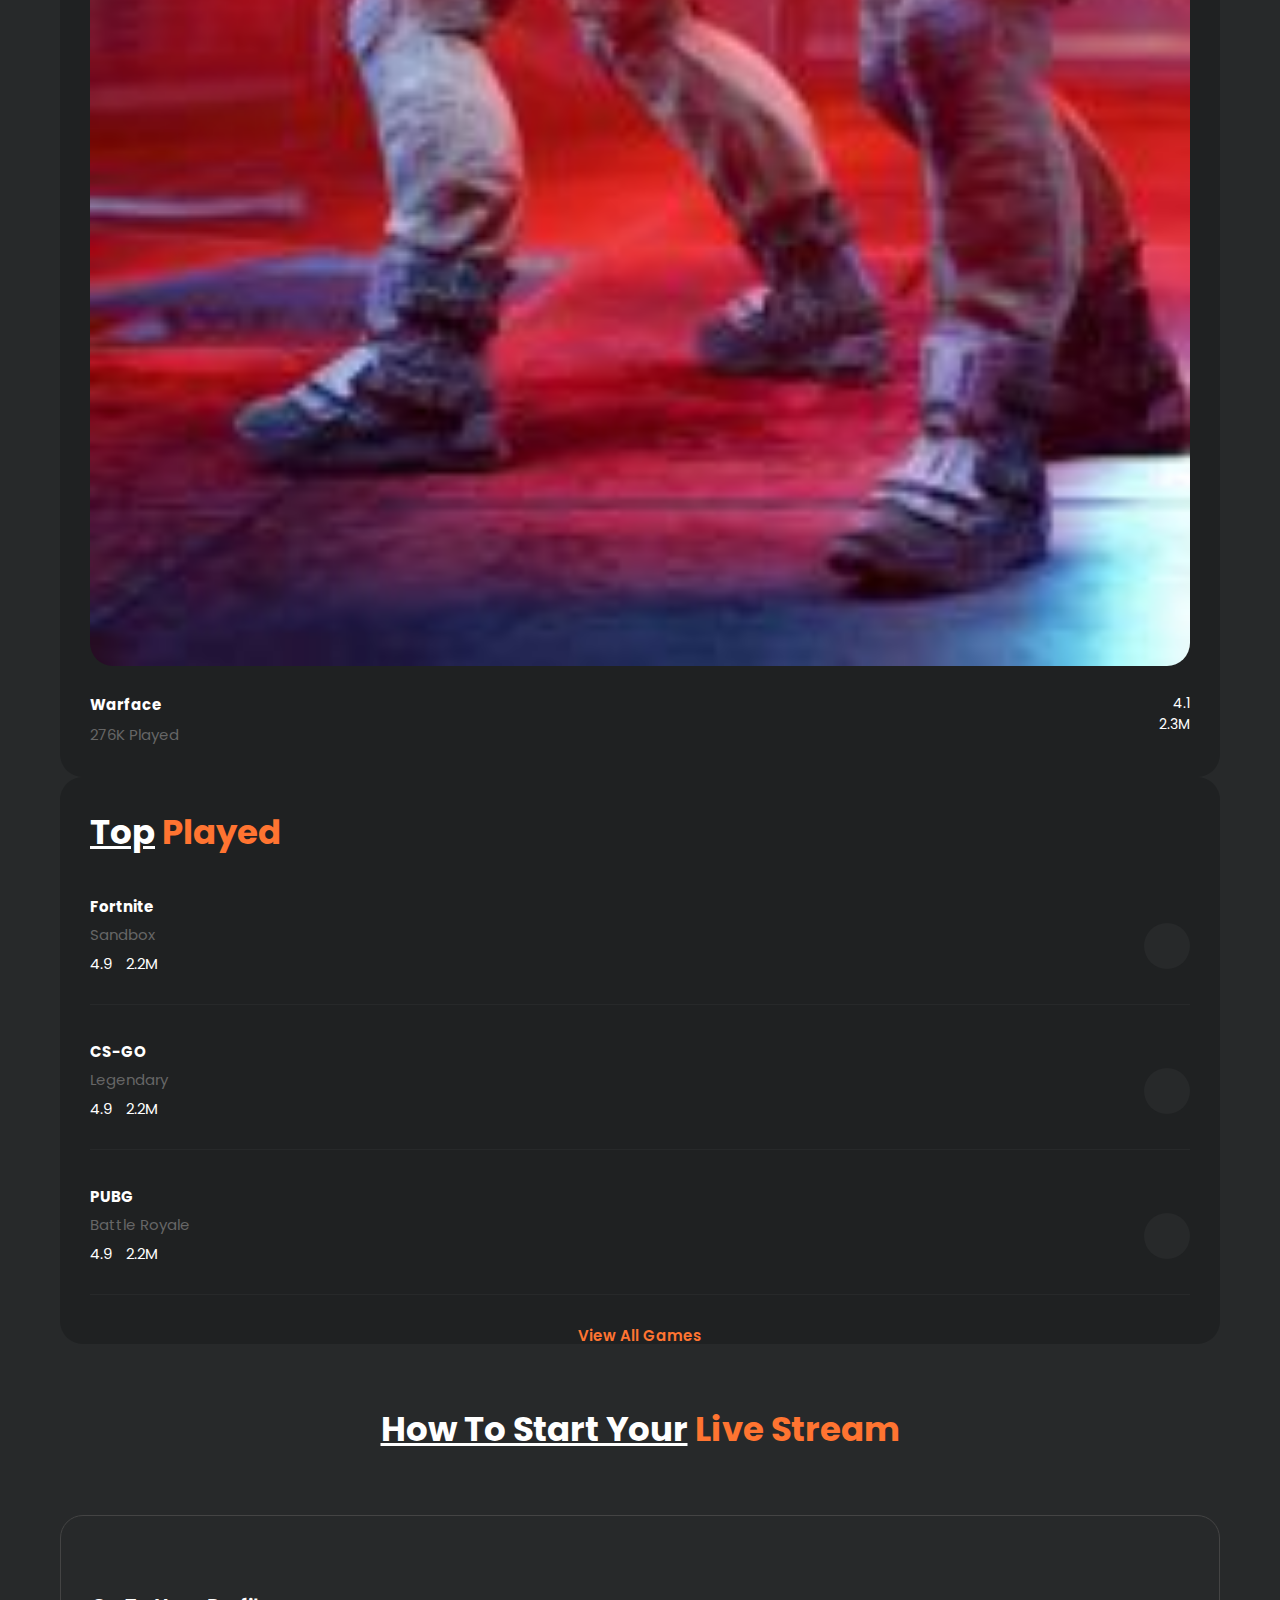
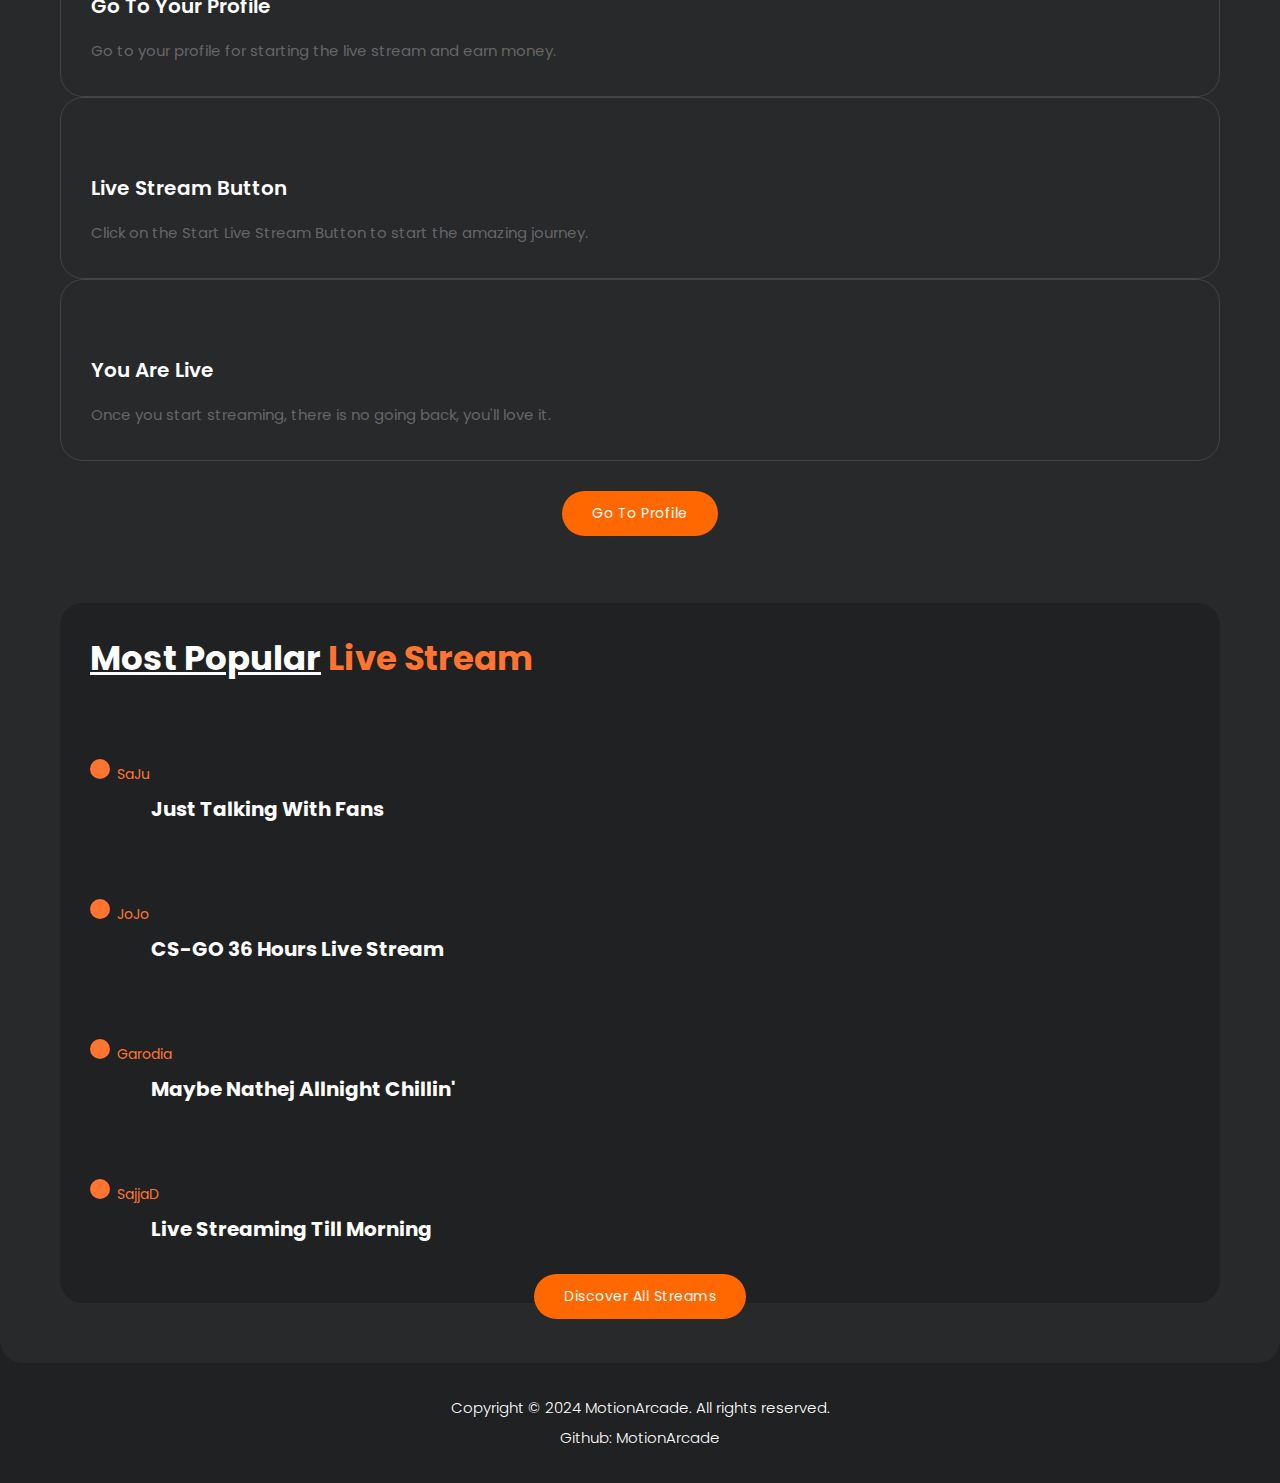
==== commit 32abbcb9: "sourav" ====
--- a/browse.html
+++ b/browse.html
@@ -8,7 +8,9 @@
 
     <link href="https://fonts.googleapis.com/css2?family=Poppins:wght@100;200;300;400;500;600;700;800;900&display=swap" rel="stylesheet">
 
-    <title>Cyborg - Awesome HTML5 Template</title>
+    <title>Browse - MotionArcade</title>
+    <!-- Favicon -->
+    <link rel="icon" type="image/x-icon" href="assets\images\favicon.ico">
 
     <!-- Bootstrap core CSS -->
     <link href="vendor/bootstrap/css/bootstrap.min.css" rel="stylesheet">
@@ -341,7 +343,7 @@
                     <div class="avatar">
                       <img src="assets/images/avatar-03.jpg" alt="" style="max-width: 46px; border-radius: 50%; float: left;">
                     </div>
-                    <span><i class="fa fa-check"></i> GaroDia</span>
+                    <span><i class="fa fa-check"></i> Garodia</span>
                     <h4>Maybe Nathej Allnight Chillin'</h4>
                   </div> 
                 </div>
@@ -391,7 +393,7 @@
         <div class="col-lg-12">
           <p>Copyright © 2024 <a href="#">MotionArcade</a>. All rights reserved. 
           
-          <br>Github: <a href="https://github.com/garodiaa/Motion_Arcade_Web" target="_blank" title="free CSS templates">MotionArcade</a></p>
+          <br>Github: <a href="https://github.com/garodiaa/Motion_Arcade_Web" target="_blank" title="Motion_Arcade_Web">MotionArcade</a></p>
         </div>
       </div>
     </div>
